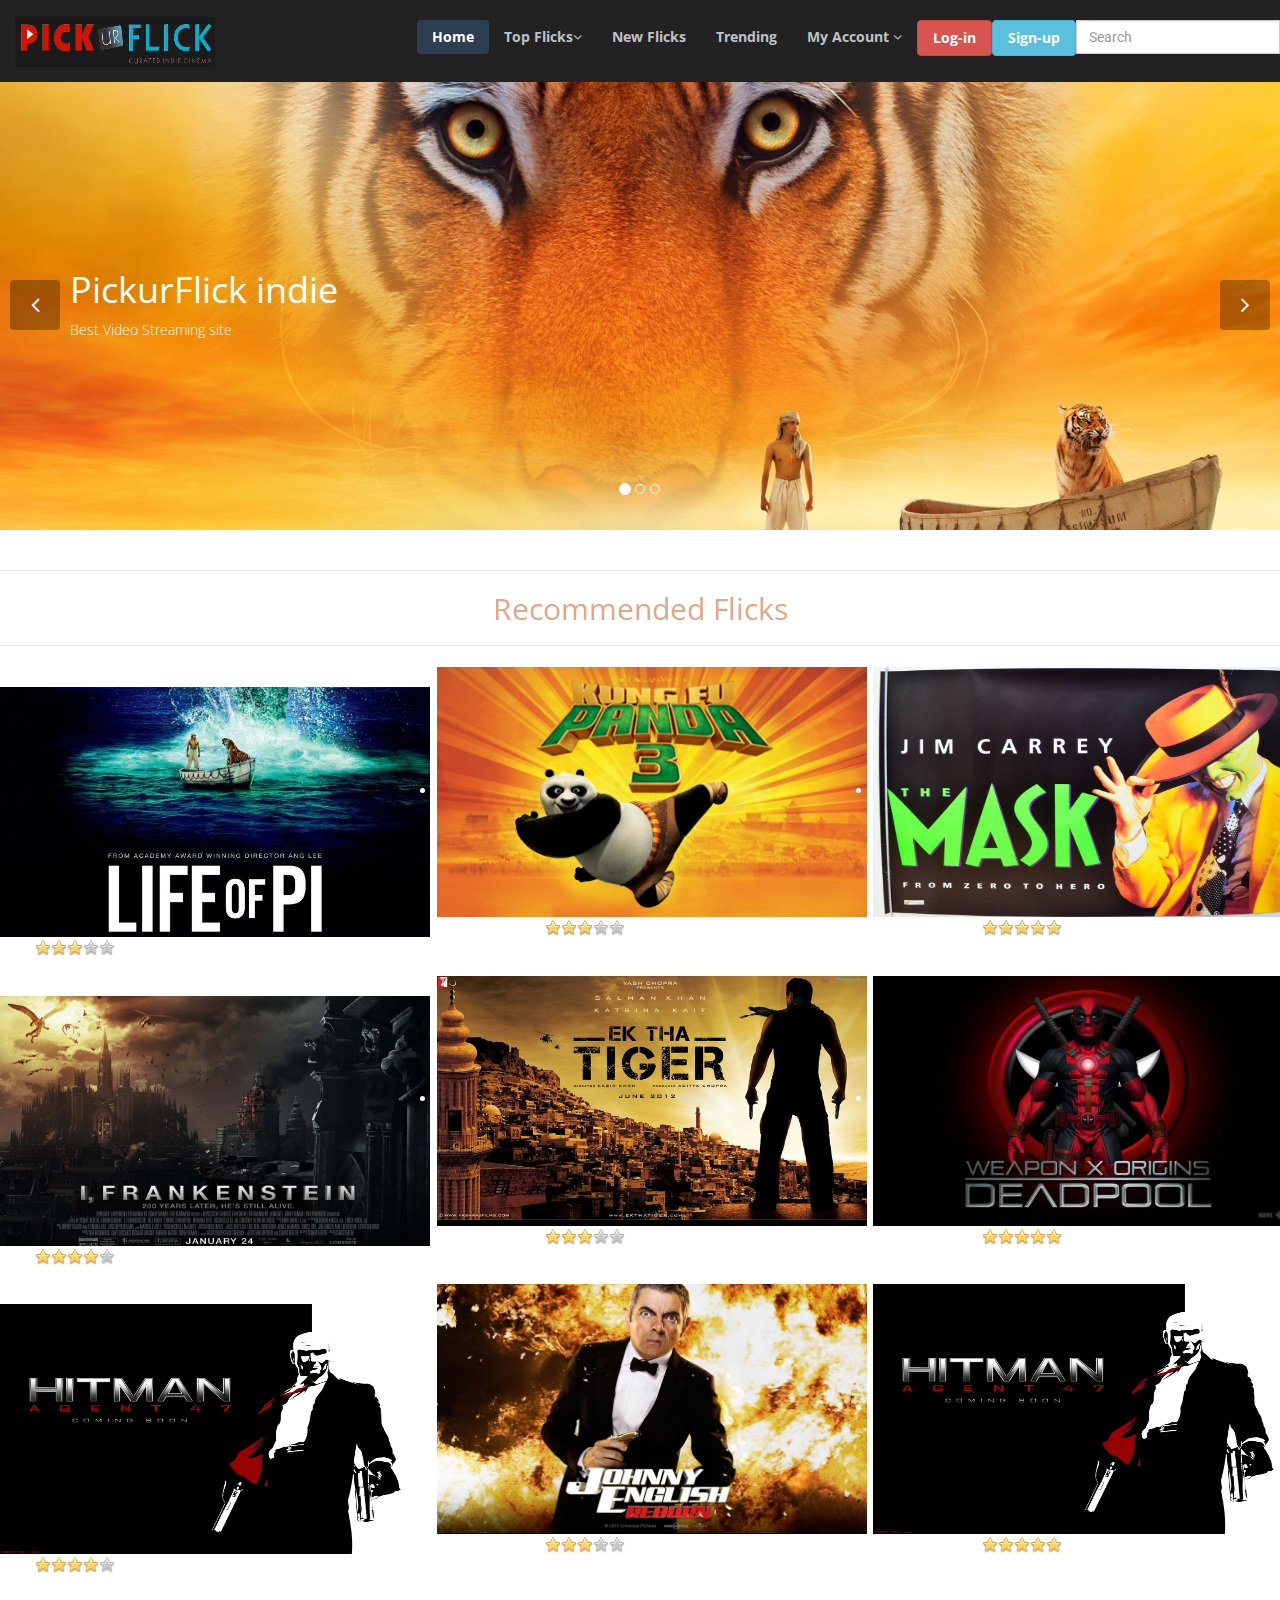
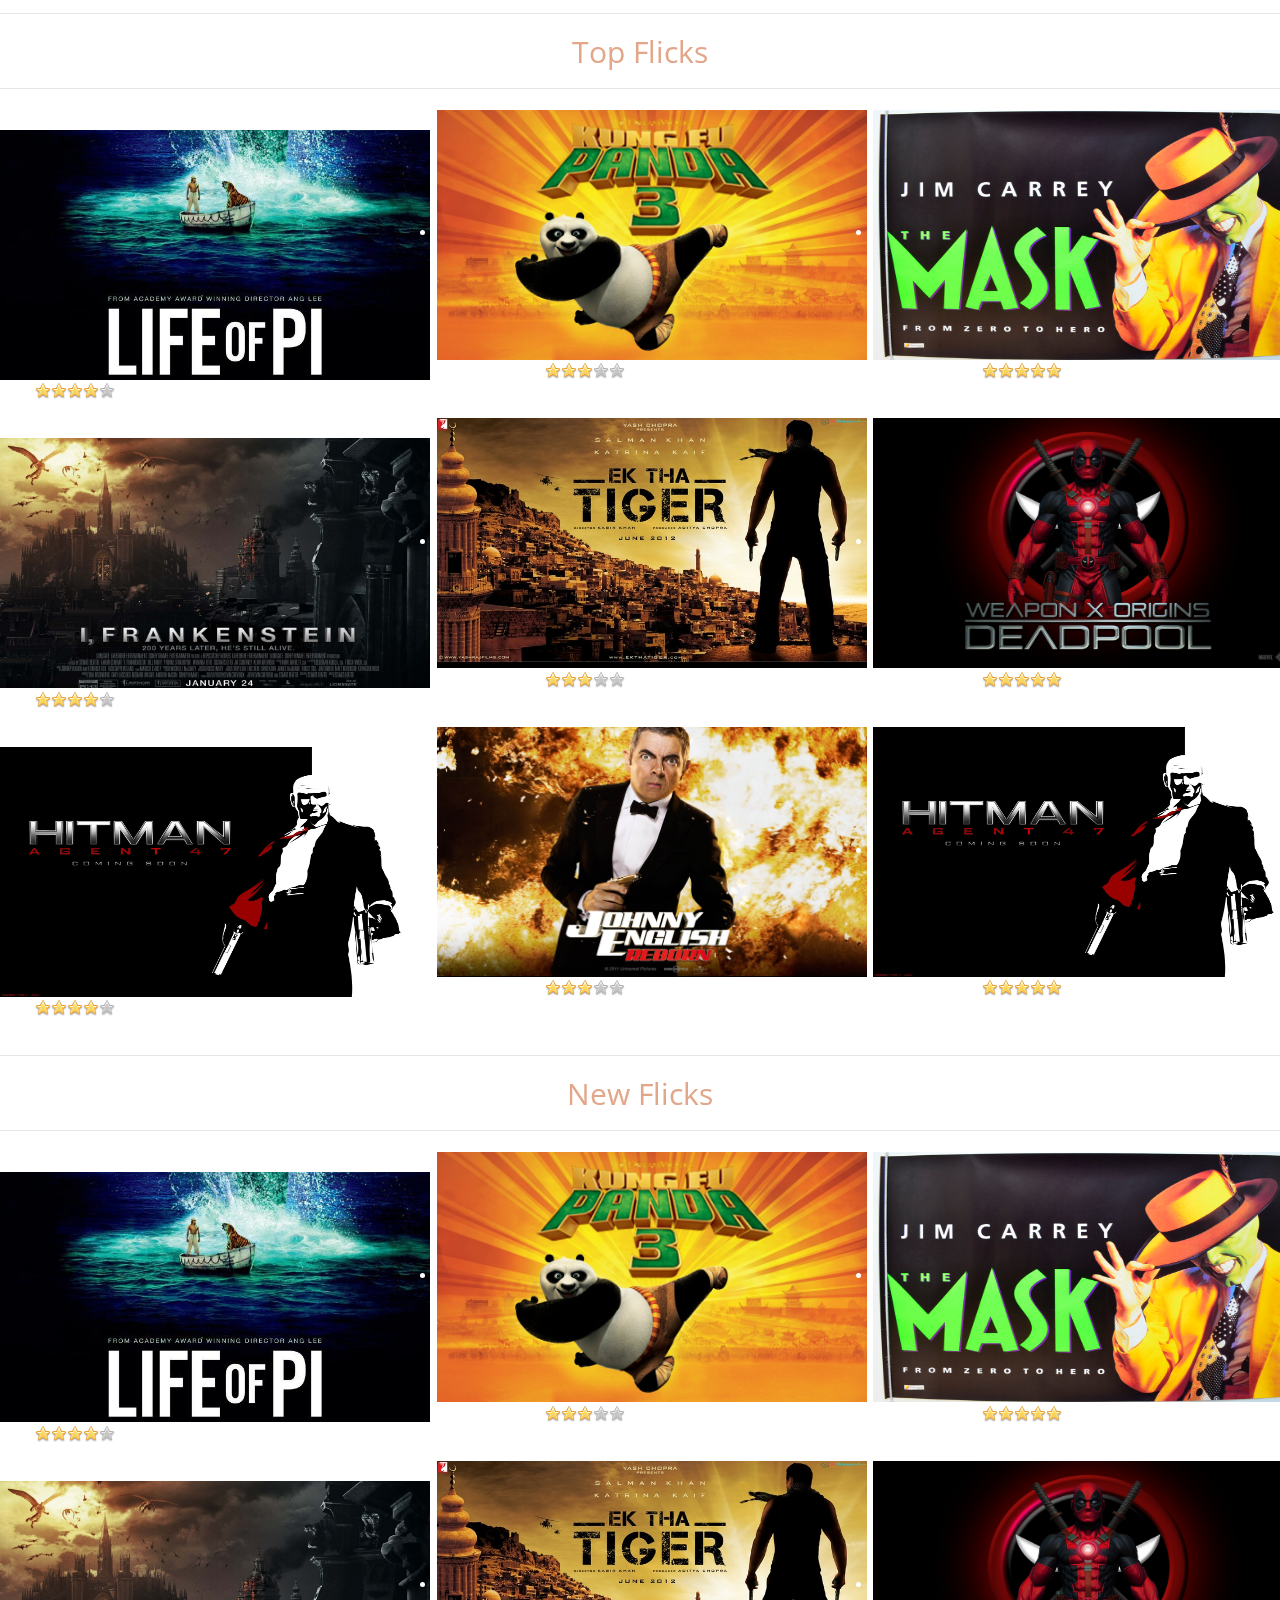
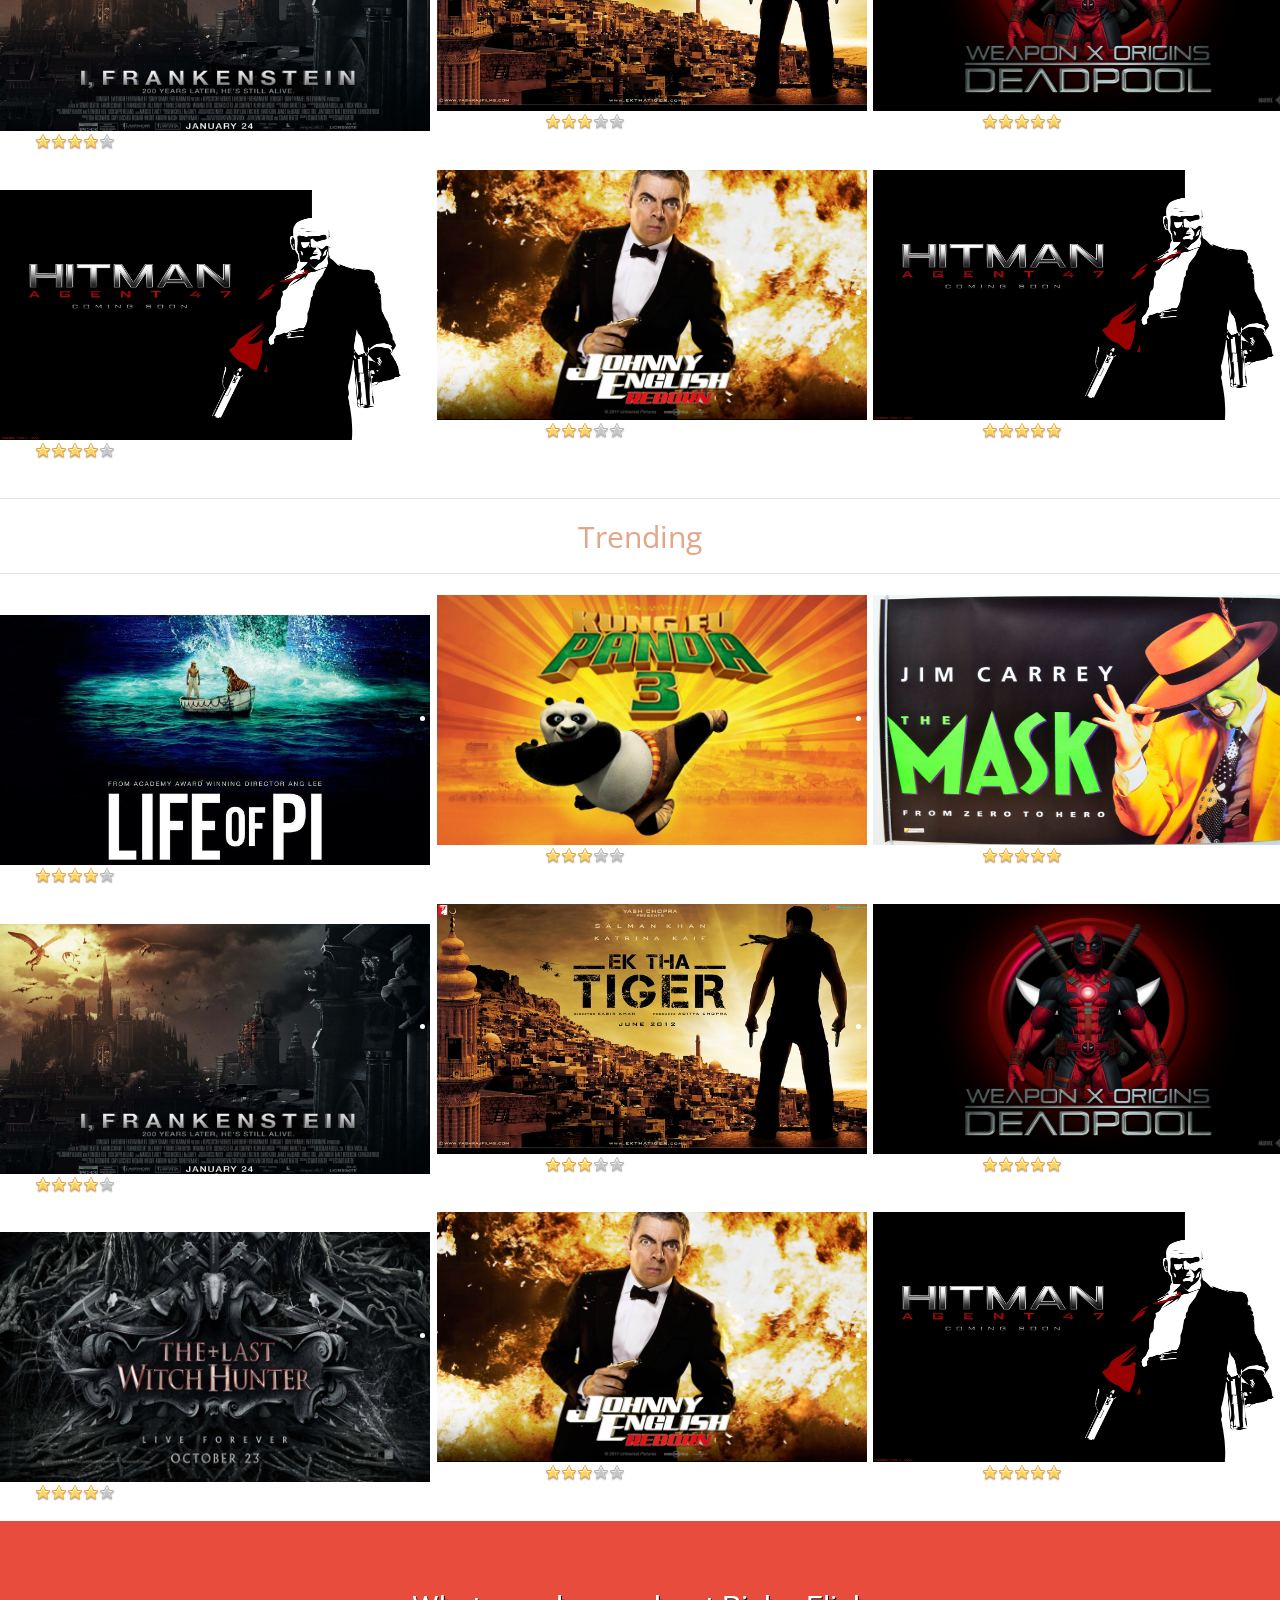
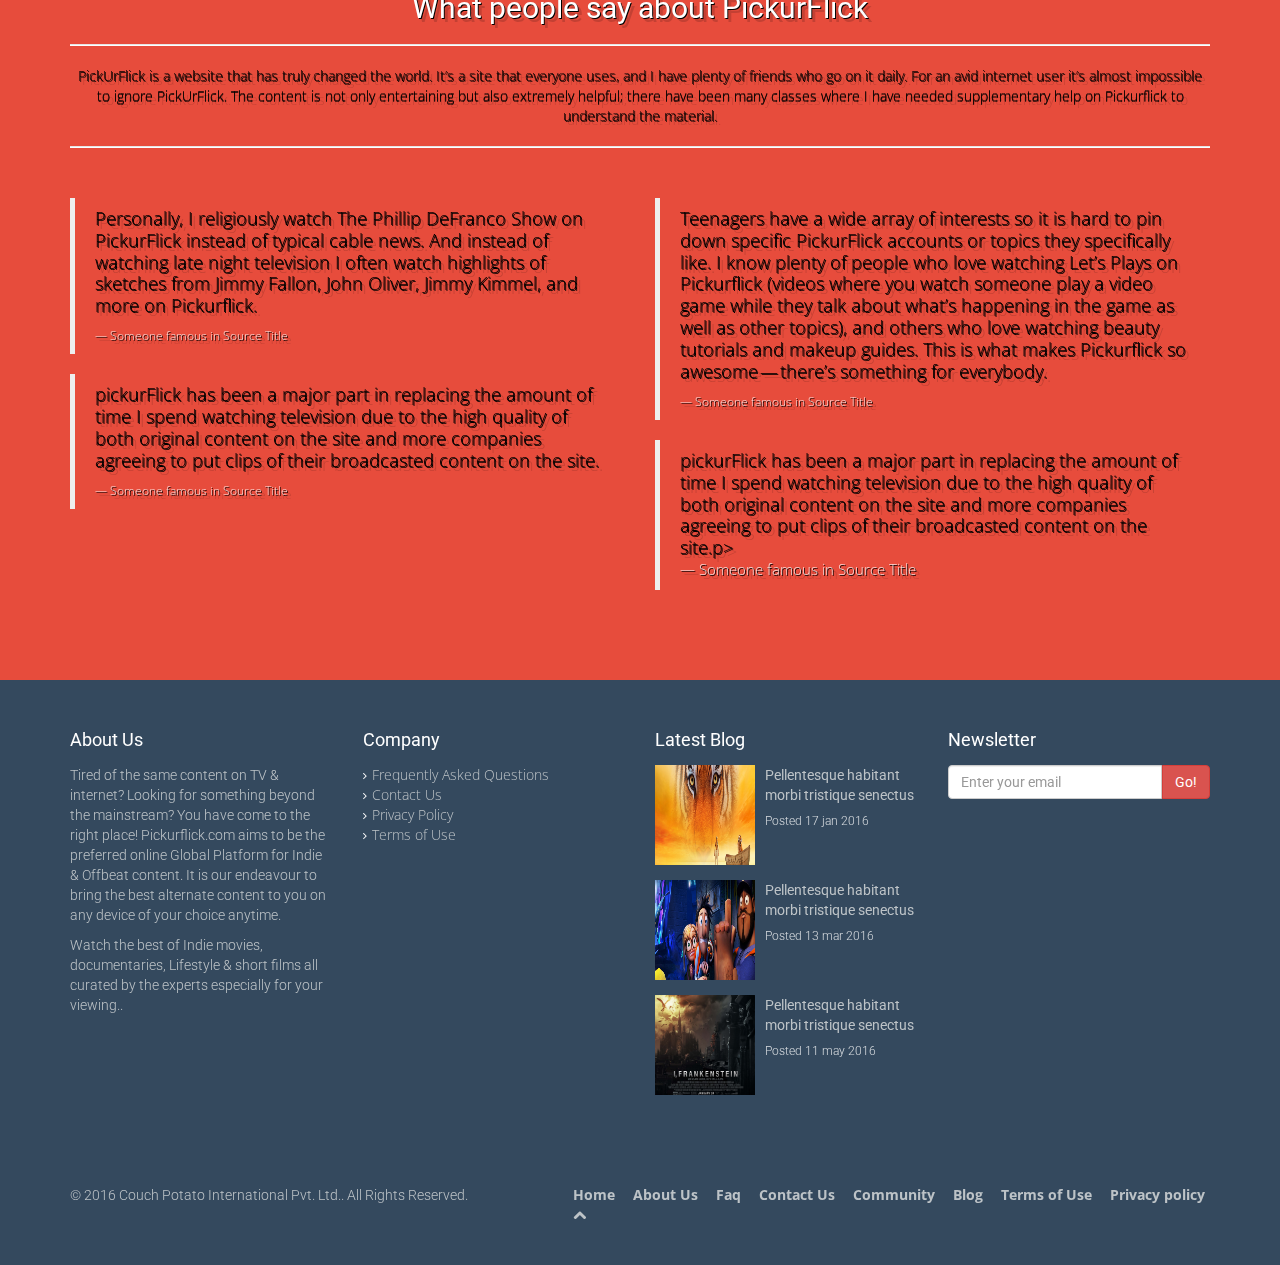
==== index.html @ b8d605b0 "Add files via upload" ====
<!DOCTYPE html>
<html lang="en">
<head>
    <meta charset="utf-8">
    <meta name="viewport" content="width=device-width, initial-scale=1.0">
    <meta name="description" content="PickurFlick">
    <meta name="author" content="Tanishk">
    <title>Tanishk:::My_Theme</title>
   
    <link href="css/bootstrap.min.css" rel="stylesheet">
    <link href="css/font-awesome.min.css" rel="stylesheet">
    <link href="css/prettyPhoto.css" rel="stylesheet">
    <link href="css/animate.css" rel="stylesheet">
    <link href="css/main.css" rel="stylesheet">

<link href='https://fonts.googleapis.com/css?family=Open+Sans:600' rel='stylesheet' type='text/css'>


 
 <!--[if lt IE 9]>
    <script src="js/html5shiv.js"></script>
    <script src="js/respond.min.js"></script>
    <![endif]-->       

	<!-- title bar icons-->
    <link rel="shortcut icon" href="images/ico/icon1.png">
    <link rel="apple-touch-icon-precomposed" sizes="144x144" href="images/ico/icon1.png">
    <link rel="apple-touch-icon-precomposed" sizes="114x114" href="images/ico/icon1.png">
    <link rel="apple-touch-icon-precomposed" sizes="72x72" href="images/ico/icon1.png">
    <link rel="apple-touch-icon-precomposed" href="images/ico/icon1.png">

	
<style>  
 html,body
{
    background-image: url(images/bgimage2.png); 
    height: 500px;

    width: 100%;
    background-repeat: no-repeat;

    background-position: center center;
    background-attachment: fixed;

    -webkit-background-size: cover;
    -moz-background-size: cover;

    -o-background-size: cover;
    background-size: cover;
}


ul.img-list {     //for flick type section
  list-style-type: none;
  margin: 0;
  padding: 0;
  text-align: center;
  }

  section.list1 {     //for flick type section
  list-style-type: none;
  margin: 0;
  padding: 0;
  text-align: center;
  }
  
 
ul.img-list li {
 display: inline-block;
  height: 150px;
  margin: 0 1em 1em 0;
  position: relative;
  width: 150px;
  float:left;
}




ul.img-list li:hover span.text-content {
  opacity: 1;
}

section.list1 li:hover span.text-content1 {
  opacity: 1;
}


span.text-content {
  background: rgba(0,0,0,0.5);
  color: white;
  cursor: pointer;
  display: table;
  height: 250px;
  left: 0;
  position: absolute;
  top: 0;
  width: 430px;
  opacity: 0;
  -webkit-transition: opacity 500ms;
  -moz-transition: opacity 500ms;
  -o-transition: opacity 500ms;
  transition: opacity 500ms;
}
span.text-content1 {
  background: rgba(0,0,0,0.5);
  color: white;
  cursor: pointer;
  display: table;
  right:0;
  bottom:0;
  left: 15px;
  top: 20px;
  position: absolute;
  height: 250px;
  width: 430px;
  opacity: 0;
  -webkit-transition: opacity 500ms;
  -moz-transition: opacity 500ms;
  -o-transition: opacity 500ms;
  transition: opacity 500ms;
}

.flickH {
   font-family: 'Open Sans', sans-serif;
   color:#e2a688;
   
}
.flickT {
   font-family: 'Open Sans', sans-serif;
   color:black;
   text-shadow: 0.5px 0.5px 0px black, 4px 4px 0px rgba(0,0,0,0.15);
   
}

li,.flickE{
   font-family: 'Open Sans', sans-serif;
   color:white;
   
}





/*.navbar{                // earlier ver spotlights in nav & footer

background-image: url(images/slider/focus1.png);
background-repeat: repeat-x;
border-color: none;
background-size: 100px;

filter: none;
}

#footer{
background-image: url(images/slider/focus2.jpg);
background-repeat: repeat-x;
border-color: none;
background-size: 170px;

filter: none;
}

*/


</style>
	
	</head><!--/head-->
	

	
	
<body>
    <header class="navbar navbar-inverse navbar-fixed-top"role="banner">
            <div class="navbar-header">
			 <a class="navbar-brand" href="index.html"><img src="images/logo.png" width="200px" height="50px"/></a>			
					<!-- for brand-->
               
                 
                <button type="button" class="navbar-toggle" data-toggle="collapse" data-target=".navbar-collapse">
                    <span class="sr-only">Toggle navigation</span>
                    <span class="icon-bar"></span>
                    <span class="icon-bar"></span>
                    <span class="icon-bar"></span>
                </button>
				
              </div>
           
              <div class="collapse navbar-collapse">
                 <ul class="nav navbar-nav navbar-right">
                    <li class="active"><a href="index.html"><b>Home</b></a></li>
               
     			   <li class="dropdown">
                        <a href="#" class="dropdown-toggle" data-toggle="dropdown"><b>Top Flicks</b><i class="icon-angle-down"></i></a>
                        <ul class="dropdown-menu">
                            <li><a href="#">By Region</a></li>
                            <li><a href="#">By Era</a></li>
                            
		<li class="dropdown">
            <a href="#" class="dropdown-toggle" data-toggle="dropdown">By Genres&nbsp <i class="icon-angle-right"></i></a>
               <ul class="dropdown-menu">
							
                              
               <li class="back"><a href="#">Back</a></li>
             <li>
                <a href="/movie-genres/action-adventure-films-1">Action/Adventure</a>
             </li>
        <li>
          <a href="/movie-genres/animation-films-10">Animated</a>
        </li>
        <li>
          <a href="/movie-genres/avant-garde-films-79">Avant-garde</a>
        </li>
        <li>
          <a href="/movie-genres/comedy-films-24">Comedy</a>
        </li>
        <li>
          <a href="/movie-genres/crime-films-39">Crime</a>
        </li>
        <li>
           <a href="/movie-genres/cult-films-46">Cult</a>
        </li>
        <li>
          <a href="/movie-genres/documentary-films-51">Documentary</a>
        </li>
        <li>
          <a href="/movie-genres/drama-films-67">Drama</a>
        </li>
        <li>
          <a href="/movie-genres/fantasy-films-81">Fantasy</a>
        </li>
        <li>
          <a href="/movie-genres/horror-films-135">Horror</a>
        </li>
        <li>
          <a href="/movie-genres/independent-films-147">Independent</a>
        </li>
        <li>
          <a href="/movie-genres/lgbt-149">LGBTQ</a>
        </li>
        <li>
          <a href="/movie-genres/short-films-148">Short</a>
        </li>
        <li>
          <a href="/movie-genres/silent-films-162">Silent</a>
        </li>
        <li>
          <a href="/movie-genres/silent-films-169">Suspense</a>
        </li>
      </ul></li>
                            <li><a href="#">By Format</a></li>
                         </ul>
                    </li>
     
                	 <li><a href="#"><b>New Flicks</b></a></li>
                     <li><a href="#"><b>Trending</b></a></li>
                    
					 <li class="dropdown">
                        <a href="#" class="dropdown-toggle" data-toggle="dropdown"><b>My Account</b> <i class="icon-angle-down"></i></a>
                        <ul class="dropdown-menu">
                            <li><a href="#">Watched</a></li>
                            <li><a href="#">Rented</a></li>
                            <li><a href="#">Purchased</a></li>
							<li class="divider"></li>
							<li><a href="#"><b>My Favourite</b></a></li>
                            <li><a href="#">Wishlist</a></li>
                            <li><a href="#">Preorder</a></li>
                        </ul>
                    </li>
					
					
				
		
	         	<li><a class="btn btn-default btn-danger" role="button" data-toggle="modal" data-target="#m1"><b style="color:white;">Log-in</b></a></li>
	            <li><a class="btn btn-default btn-info" role="button" data-toggle="modal" data-target="#m2"><b style="color:white;">Sign-up</b></a></li>
        
		        <div class="input-group">
                    <input type="text" class="form-control" placeholder="Search" name="srch-term" id="srch-term">
                
                  
				</div>
		</ul>  </div>
        </div>
         </header><!--/header-->
		 
		 
		
    
	
	
<!-- Carousel -->	
	
	
	<section id="main-slider" class="no-margin">
        <div class="carousel slide wet-asphalt hidden-xs">
    
         	<ol class="carousel-indicators">
                <li data-target="#main-slider" data-slide-to="0" class="active"></li>
                <li data-target="#main-slider" data-slide-to="1"></li>
                <li data-target="#main-slider" data-slide-to="2"></li>
            </ol>
         
     		 <div class="carousel-inner" role="listbox">
                <div class="item active" style="background-image: url(images/slider/bg1.jpg); width:533; height:450px;">   <!-- width:533; height:400px;-->
                    
					<div class="container">
                        <div class="row">
                            <div class="col-sm-12">
                                <div class="carousel-content centered">
                                    <h2 class="flickE animation animated-item-1">PickurFlick indie</h2>
                                    <p class="flickE animation animated-item-2">Best Video Streaming site</p>
                                </div>
                            </div>
                        </div>
                    </div>
                </div><!--/.item1-->
             

     			 <div class="item" style="background-image: url(images/slider/bg2.jpg); width:533; height:450px;">
                    <div class="container">
                        <div class="row">
                            <div class="col-sm-12">
                                <div class="carousel-content center centered">
                                    <h2 class="flickE boxed animation animated-item-1">Watch Anywhere,Anytime..</h2>
                                    <p class="flickE boxed animation animated-item-2">On any Device</p>
                                    <br>
                                    <a class="flickE btn btn-md animation animated-item-3" href="#">Learn More</a>
                                </div>
                            </div>
                        </div>
                    </div>
                </div><!--/.item2---->
				
				
                <div class="item" style="background-image: url(images/slider/bg3.jpg); width:533; height:450px;">
                    <div class="container">
                        <div class="row">
                            <div class="col-sm-6">
                                <div class="carousel-content centered">
                                    <h2 class="flickE animation animated-item-1">Latest Movies & Trends at PickurFlick</h2>
                                    <p class="flickE animation animated-item-2">Go Pick your Flick!!:D</p>
                                    <a class="flickE btn btn-md animation animated-item-3" href="#">Learn More</a>
                                </div>
                            </div>
							<!-- Vimeo video -->
                            <div class="col-sm-6 hidden-xs animation animated-item-4">
                                <div class="centered">
                                    <div class="embed-container">
                                        <iframe src="//player.vimeo.com/video/69421653?title=0&amp;byline=0&amp;portrait=0&amp;color=a22c2f" frameborder="0" webkitallowfullscreen mozallowfullscreen allowfullscreen></iframe>
                                    </div>
                                </div>
                            </div>
                        </div>
                    </div>
                </div><!--/.item3-->
            </div><!--/.carousel-inner-->
        </div><!--/.carousel-->
		
        <a class="prev hidden-xs" href="#main-slider" data-slide="prev">
            <i class="icon-angle-left"></i>
        </a>
        <a class="next hidden-xs" href="#main-slider" data-slide="next">
            <i class="icon-angle-right"></i>
        </a>
    </section><!--/#main-slider-->
	 
	
	<!-- //Carousel finish -->
	
	
<!-- Modals -->	
<div class="modal fade" id="m2">
   <div class="modal-dialog">  
	 <div class="modal-content">
         <div class="modal-header">
           <button type="button" class="close" data-dismiss="modal" aria-hidden="true">×</button>
         </div>
        
         <div class="modal-body">
	          <!-- Form for Signup -->
	
	         <div class="signin-form">

	         <form class="form-signin" method="post" id="register-form">
      
        <h2 class="form-signin-heading">Sign Up</h2><hr />
        
        <div id="error">
        <!-- error will be showen here ! -->
        </div>
        
        <div class="form-group">
        <input type="text" class="form-control" placeholder="First name" name="first_name" id="first_name" />
        </div>
		
		 <div class="form-group">
        <input type="text" class="form-control" placeholder="Last name" name="last_name" id="last_name" />
        </div>
        
        <div class="form-group">
        <input type="email" class="form-control" placeholder="Email address" name="user_email" id="user_email" />
        <span id="check-e"></span>
        </div>
		
		 <div class="form-group">
        <input type="number" class="form-control" placeholder="Phone number" name="phone" id="phone" />
        </div>
        
        <div class="form-group">
        <input type="password" class="form-control" placeholder="Password" name="password" id="password" />
        </div>
        
        <div class="form-group">
        <input type="password" class="form-control" placeholder="Retype Password" name="cpassword" id="cpassword" />
        </div>
        <hr />
        
        <div class="form-group">
            <button type="submit" class="btn btn-default" name="btn-save" id="btn-submit">
             <span class="glyphicon glyphicon-log-in"></span> &nbsp; Submit
            </button> 
        </div>  
      
 </form>
 
 </div></div></div></div></div>
 
 
 <!-- Modal for Login -->

<div class="modal fade" id="m1">
	<div class="modal-dialog">
      <div class="modal-content">
        <div class="modal-header">
          <button type="button" class="close" data-dismiss="modal" aria-hidden="true">×</button>
          <h4 class="modal-title">Log-in</h4>
        </div>
        <div class="modal-body">
		
          <!-- Form Login -->
		  
		  <div class="signin-form">
          
     
       <form class="form-signin" method="post" id="login-form">
      
        <h2 class="form-signin-heading">Log In</h2><hr />
        
        <div id="error">
        <!-- error will be shown here ! -->
        </div>
        
        <div class="form-group">
        <input type="email" class="form-control" placeholder="Email address" name="user_email" id="user_email" />
        <span id="check-e"></span>
        </div>
        
        <div class="form-group">
        <input type="password" class="form-control" placeholder="Password" name="password" id="password" />
        </div>
       
     	<hr />
        
        <div class="form-group">

            <button type="submit" class="btn btn-default" name="btn-login" id="btn-login">
    		<span class="glyphicon glyphicon-log-in"></span> &nbsp; Log In
			</button> 
			 <p class="text-right"><a href="#">Forgot password?</a></p>
        </div>  
      
	    
      </form>

    </div>
    
</div></div></div></div>

<br/><hr/>


<!-- Recommended Movies section -->

			<h2 class="flickH"><center>Recommended Flicks</center></h2><hr/>
					
			
			<div class="row">
				<div class="col-md-3 col-xs-12">
				  <ul class="img-list">
					
					      <br/>
						  <li style="padding-bottom: 7cm;">
				             <!-- Item 1 -->
				    	      <a href="synopsis.html">
					             <img src="images/slider/bg11.jpg" alt="Life-of-pie" width="430px" height="250px"  />
				                  <span class="text-content"><span><b>synopsis</b><br/><br/><b>Pi Patel finds a way to survive in a lifeboat that is adrift in the middle of nowhere. His fight against the odds is heightened by the company of a hyena and a male Bengal tiger.
<br/>Release date: November 23, 2012 (India)
<br/>Director: Ang Lee
<br/>Featured song: Pi's Lullaby
<br/>Adapted from: Life of Pi</b></span></span>
							  </a>
							  
							   <div class="new-retting col-xs-12">    <!--Rating::: 4 stars & 1 default -->				
							   
							   <div class="star"><img src="images/slider/stars_rating.png"/><img src="images/slider/stars_rating.png"/><img src="images/slider/stars_rating.png"/><img src="images/slider/stars_default.png"/><img src="images/slider/stars_default.png"/></div>
														
							  
							  
					         </div>
					
					         
					     </li>
				 </div>
				 				
					
			<div class="col-md-3 col-xs-12 col-sm-offset-1 col-xs-offset-0"><section class="list1">
				              
							  <!-- Item 2 -->
                          <li>
						  
							 <a href="synopsis.html">
					             <img src="images/slider/bg12.jpg" alt="Detectives in action" width="430px" height="250px" />
		                               <span class="text-content1"><span><b>synopsis</b><br/><br/><b>Pi Patel finds a way to survive in a lifeboat that is adrift in the middle of nowhere. His fight against the odds is heightened by the company of a hyena and a male Bengal tiger.
<br/>Release date: November 23, 2012 (India)
<br/>Director: Ang Lee
<br/>Featured song: Pi's Lullaby
<br/>Adapted from: Life of Pi</b></span></span>			          
							  </a>
					
					         <div class="new-retting col-xs-12">    <!--Rating::: 4 stars & 1 default -->				
							   
							   <div class="star"><img src="images/slider/stars_rating.png"/><img src="images/slider/stars_rating.png"/><img src="images/slider/stars_rating.png"/><img src="images/slider/stars_default.png"/><img src="images/slider/stars_default.png"/></div>
														
							  
							  
					         </div></li></section>
		  </div>
					
					
					<div class="col-md-3 col-xs-12 col-sm-offset-1 col-xs-offset-0"><section class="list1">
				               <!-- Item 3 -->
				    	      <li>
							  <a href="synopsis.html">
					             <img src="images/slider/bg4.jpg" alt="" width="430px" height="250px" />
								      <span class="text-content1"><span><b>synopsis</b><br/><br/><b>Pi Patel finds a way to survive in a lifeboat that is adrift in the middle of nowhere. His fight against the odds is heightened by the company of a hyena and a male Bengal tiger.
<br/>Release date: November 23, 2012 (India)
<br/>Director: Ang Lee
<br/>Featured song: Pi's Lullaby
<br/>Adapted from: Life of Pi</b></span></span>
								</a>
					
					         <div class="new-retting col-xs-12">    <!--Rating::: 4 stars & 1 default -->				
							   
							   <div class="star"><img src="images/slider/stars_rating.png"/><img src="images/slider/stars_rating.png"/><img src="images/slider/stars_rating.png"/><img src="images/slider/stars_rating.png"/><img src="images/slider/stars_rating.png"/></div>
														
							  
							  
					         </div></li></section>
					     
					
					</ul></div>
			</div>
					
					
					
			<div class="row">
				
				<div class="col-md-3 col-xs-12">
			
         			<ul class="img-list"><br/>
				             <!-- Item 1 -->
				    	      <li style="padding-bottom: 7cm;">
							  <a href="synopsis.html">
					             <img src="images/slider/bg5.jpg" alt="Life-of-pie" width="430px" height="250px"  />
				                  <span class="text-content"><span><b>synopsis</b><br/><br/><b>Pi Patel finds a way to survive in a lifeboat that is adrift in the middle of nowhere. His fight against the odds is heightened by the company of a hyena and a male Bengal tiger.
<br/>Release date: November 23, 2012 (India)
<br/>Director: Ang Lee
<br/>Featured song: Pi's Lullaby
<br/>Adapted from: Life of Pi</b></span></span>
							  </a>
							  
					
					         <div class="new-retting col-xs-12">    <!--Rating::: 4 stars & 1 default -->				
							   
							   <div class="star"><img src="images/slider/stars_rating.png"/><img src="images/slider/stars_rating.png"/><img src="images/slider/stars_rating.png"/><img src="images/slider/stars_rating.png"/><img src="images/slider/stars_default.png"/>
							   
							   </div>
							    
														
							  
							  
					         </div>
					     </li>
						 </div>
						 
					
					
					<div class="col-md-3 col-xs-12 col-sm-offset-1 col-xs-offset-0"><section class="list1">
				              
							  <!-- Item 2 -->
                          <li>				    	     
							 <a href="synopsis.html">
					             <img src="images/slider/bg6.jpg" alt="Detectives in action" width="430px" height="250px" /><span class="text-content1"><span><b>synopsis</b><br/><br/><b>Pi Patel finds a way to survive in a lifeboat that is adrift in the middle of nowhere. His fight against the odds is heightened by the company of a hyena and a male Bengal tiger.
<br/>Release date: November 23, 2012 (India)
<br/>Director: Ang Lee
<br/>Featured song: Pi's Lullaby
<br/>Adapted from: Life of Pi</b></span></span>			          
							  </a>
					
					         <div class="new-retting col-xs-12">    <!--Rating::: 4 stars & 1 default -->				
							   
							   <div class="star"><img src="images/slider/stars_rating.png"/><img src="images/slider/stars_rating.png"/><img src="images/slider/stars_rating.png"/><img src="images/slider/stars_default.png"/><img src="images/slider/stars_default.png"/></div>
														
							  
							  
					         </div></li></section>
					 </div>
					
					
					<div class="col-md-3 col-xs-12 col-sm-offset-1 col-xs-offset-0"><section class="list1">
				               <!-- Item 3 -->
				    	      <li>
							  <a href="synopsis.html">
					             <img src="images/slider/bg7.jpg" alt="" width="430px" height="250px" /><span class="text-content1"><span><b>synopsis</b><br/><br/><b>Pi Patel finds a way to survive in a lifeboat that is adrift in the middle of nowhere. His fight against the odds is heightened by the company of a hyena and a male Bengal tiger.
<br/>Release date: November 23, 2012 (India)
<br/>Director: Ang Lee
<br/>Featured song: Pi's Lullaby
<br/>Adapted from: Life of Pi</b></span></span>
								</a>
					
					         <div class="new-retting col-xs-12">    <!--Rating::: 4 stars & 1 default -->				
							   
							   <div class="star"><img src="images/slider/stars_rating.png"/><img src="images/slider/stars_rating.png"/><img src="images/slider/stars_rating.png"/><img src="images/slider/stars_rating.png"/><img src="images/slider/stars_rating.png"/></div>
														
							  
							  
					         </div></li></section>
					    
					
					</ul></div></div>
					
					
				<div class="row"><div class="col-md-3 col-xs-12">
				  <ul class="img-list"><br/>
				             <!-- Item 1 -->
<li style="padding-bottom: 7cm;">				    	     
							 <a href="synopsis.html">
					             <img src="images/slider/bg10.jpg" alt="" width="430px" height="250px" /><span class="text-content"><img src="images/slider/bg8.jpg" alt="Life-of-pie" width="430px" height="250px"  /><span class="text-content"><span><b>synopsis</b><br/><br/><b>Pi Patel finds a way to survive in a lifeboat that is adrift in the middle of nowhere. His fight against the odds is heightened by the company of a hyena and a male Bengal tiger.
<br/>Release date: November 23, 2012 (India)
<br/>Director: Ang Lee
<br/>Featured song: Pi's Lullaby
<br/>Adapted from: Life of Pi</b></span></span>
							  </a>
							  
					
					         <div class="new-retting col-xs-12">    <!--Rating::: 4 stars & 1 default -->				
							   
							   <div class="star"><img src="images/slider/stars_rating.png"/><img src="images/slider/stars_rating.png"/><img src="images/slider/stars_rating.png"/><img src="images/slider/stars_rating.png"/><img src="images/slider/stars_default.png"/>
							   
							   </div>
							    
														
							  
							  
					         </div>
					     </li>
						 </div>
						 
					
					
					<div class="col-md-3 col-xs-12 col-sm-offset-1 col-xs-offset-0"><section class="list1">
				              
							  <!-- Item 2 -->
                          <li>				    	     
							 <a href="synopsis.html">
					             <img src="images/slider/bg9.jpg" alt="Detectives in action" width="430px" height="250px" /><span class="text-content1"><span><b>synopsis</b><br/><br/><b>Pi Patel finds a way to survive in a lifeboat that is adrift in the middle of nowhere. His fight against the odds is heightened by the company of a hyena and a male Bengal tiger.
<br/>Release date: November 23, 2012 (India)
<br/>Director: Ang Lee
<br/>Featured song: Pi's Lullaby
<br/>Adapted from: Life of Pi</b></span></span>			          
							  </a>
					
					         <div class="new-retting col-xs-12">    <!--Rating::: 4 stars & 1 default -->				
							   
							   <div class="star"><img src="images/slider/stars_rating.png"/><img src="images/slider/stars_rating.png"/><img src="images/slider/stars_rating.png"/><img src="images/slider/stars_default.png"/><img src="images/slider/stars_default.png"/></div>
														
							  
							  
					         </div></li></section>
					 </div>
					
					
					<div class="col-md-3 col-xs-12 col-sm-offset-1 col-xs-offset-0"><section class="list1">
				               <!-- Item 3 -->
				    	      <li>
							  <a href="synopsis.html">
					             <img src="images/slider/bg10.jpg" alt="" width="430px" height="250px" />
								      <span class="text-content1"><span><b>synopsis</b><br/><br/><b>Pi Patel finds a way to survive in a lifeboat that is adrift in the middle of nowhere. His fight against the odds is heightened by the company of a hyena and a male Bengal tiger.
<br/>Release date: November 23, 2012 (India)
<br/>Director: Ang Lee
<br/>Featured song: Pi's Lullaby
<br/>Adapted from: Life of Pi</b></span></span>
								</a>
					
					         <div class="new-retting col-xs-12">    <!--Rating::: 4 stars & 1 default -->				
							   
							   <div class="star"><img src="images/slider/stars_rating.png"/><img src="images/slider/stars_rating.png"/><img src="images/slider/stars_rating.png"/><img src="images/slider/stars_rating.png"/><img src="images/slider/stars_rating.png"/></div>
														
							  
							  
					         </div></li></section>

					</ul></div></div><hr/>
					
	<!--  top flicks -->
	
	<h2 class="flickH"><center>Top Flicks</center></h2><hr/>
					
				
			<div class="row"><div class="col-md-3 col-xs-12">
				  <ul class="img-list"><br/>
				             <!-- Item 1 -->
<li style="padding-bottom: 7cm;">				    	  
						  <a href="synopsis.html">
					             <img src="images/slider/bg11.jpg" alt="Life-of-pie" width="430px" height="250px"  />
				                  <span class="text-content"><span><b>synopsis</b><br/><br/><b>Pi Patel finds a way to survive in a lifeboat that is adrift in the middle of nowhere. His fight against the odds is heightened by the company of a hyena and a male Bengal tiger.
<br/>Release date: November 23, 2012 (India)
<br/>Director: Ang Lee
<br/>Featured song: Pi's Lullaby
<br/>Adapted from: Life of Pi</b></span></span>
							  </a>
							  
					
					         <div class="new-retting col-xs-12">    <!--Rating::: 4 stars & 1 default -->				
							   
							   <div class="star"><img src="images/slider/stars_rating.png"/><img src="images/slider/stars_rating.png"/><img src="images/slider/stars_rating.png"/><img src="images/slider/stars_rating.png"/><img src="images/slider/stars_default.png"/>
							   
							   </div>
							    
														
							  
							  
					         </div>
					     </li>
						 </div>
						 
					
					
					<div class="col-md-3 col-xs-12 col-sm-offset-1 col-xs-offset-0"><section class="list1">
				              
							  <!-- Item 2 -->
                          <li>				    	     
							 <a href="synopsis.html">
					             <img src="images/slider/bg12.jpg" alt="Detectives in action" width="430px" height="250px" /><span class="text-content1"><span><b>synopsis</b><br/><br/><b>Pi Patel finds a way to survive in a lifeboat that is adrift in the middle of nowhere. His fight against the odds is heightened by the company of a hyena and a male Bengal tiger.
<br/>Release date: November 23, 2012 (India)
<br/>Director: Ang Lee
<br/>Featured song: Pi's Lullaby
<br/>Adapted from: Life of Pi</b></span></span>			          
							  </a>
					
					         <div class="new-retting col-xs-12">    <!--Rating::: 4 stars & 1 default -->				
							   
							   <div class="star"><img src="images/slider/stars_rating.png"/><img src="images/slider/stars_rating.png"/><img src="images/slider/stars_rating.png"/><img src="images/slider/stars_default.png"/><img src="images/slider/stars_default.png"/></div>
														
							  
							  
					         </div></li></section>
					 </div>
					
					
					<div class="col-md-3 col-xs-12 col-sm-offset-1 col-xs-offset-0"><section class="list1">
				               <!-- Item 3 -->
				    	      <li>
							  <a href="synopsis.html">
					             <img src="images/slider/bg4.jpg" alt="" width="430px" height="250px" /><span class="text-content1"><span><b>synopsis</b><br/><br/><b>Pi Patel finds a way to survive in a lifeboat that is adrift in the middle of nowhere. His fight against the odds is heightened by the company of a hyena and a male Bengal tiger.
<br/>Release date: November 23, 2012 (India)
<br/>Director: Ang Lee
<br/>Featured song: Pi's Lullaby
<br/>Adapted from: Life of Pi</b></span></span>
								</a>
					
					         <div class="new-retting col-xs-12">    <!--Rating::: 4 stars & 1 default -->				
							   
							   <div class="star"><img src="images/slider/stars_rating.png"/><img src="images/slider/stars_rating.png"/><img src="images/slider/stars_rating.png"/><img src="images/slider/stars_rating.png"/><img src="images/slider/stars_rating.png"/></div>
														
							  
							  
					         </div></li></section>
					   
					</ul></div></div>
					
					
			<div class="row"><div class="col-md-3 col-xs-12">
				  <ul class="img-list"><br/>
<li style="padding-bottom: 7cm;">				 
				 <!-- Item 1 -->
				    	      <a href="synopsis.html">
					             <img src="images/slider/bg5.jpg" alt="Life-of-pie" width="430px" height="250px"  />
				                  <span class="text-content"><span><b>synopsis</b><br/><br/><b>Pi Patel finds a way to survive in a lifeboat that is adrift in the middle of nowhere. His fight against the odds is heightened by the company of a hyena and a male Bengal tiger.
<br/>Release date: November 23, 2012 (India)
<br/>Director: Ang Lee
<br/>Featured song: Pi's Lullaby
<br/>Adapted from: Life of Pi</b></span></span>
							  </a>
							  
					
					         <div class="new-retting col-xs-12">    <!--Rating::: 4 stars & 1 default -->				
							   
							   <div class="star"><img src="images/slider/stars_rating.png"/><img src="images/slider/stars_rating.png"/><img src="images/slider/stars_rating.png"/><img src="images/slider/stars_rating.png"/><img src="images/slider/stars_default.png"/>
							   
							   </div>
							    
														
							  
							  
					         </div>
					     </li>
						 </div>
						 
					
					
					<div class="col-md-3 col-xs-12 col-sm-offset-1 col-xs-offset-0"><section class="list1">
				              
							  <!-- Item 2 -->
                          <li>				    	     
							 <a href="synopsis.html">
					             <img src="images/slider/bg6.jpg" alt="Detectives in action" width="430px" height="250px" /><span class="text-content1"><span><b>synopsis</b><br/><br/><b>Pi Patel finds a way to survive in a lifeboat that is adrift in the middle of nowhere. His fight against the odds is heightened by the company of a hyena and a male Bengal tiger.
<br/>Release date: November 23, 2012 (India)
<br/>Director: Ang Lee
<br/>Featured song: Pi's Lullaby
<br/>Adapted from: Life of Pi</b></span></span>			          
							  </a>
					
					         <div class="new-retting col-xs-12">    <!--Rating::: 4 stars & 1 default -->				
							   
							   <div class="star"><img src="images/slider/stars_rating.png"/><img src="images/slider/stars_rating.png"/><img src="images/slider/stars_rating.png"/><img src="images/slider/stars_default.png"/><img src="images/slider/stars_default.png"/></div>
														
							  
							  
					         </div></li></section>
					 </div>
					
					
					<div class="col-md-3 col-xs-12 col-sm-offset-1 col-xs-offset-0"><section class="list1">
				               <!-- Item 3 -->
				    	      <li>
							  <a href="synopsis.html">
					             <img src="images/slider/bg7.jpg" alt="" width="430px" height="250px" /><span class="text-content1"><span><b>synopsis</b><br/><br/><b>Pi Patel finds a way to survive in a lifeboat that is adrift in the middle of nowhere. His fight against the odds is heightened by the company of a hyena and a male Bengal tiger.
<br/>Release date: November 23, 2012 (India)
<br/>Director: Ang Lee
<br/>Featured song: Pi's Lullaby
<br/>Adapted from: Life of Pi</b></span></span>
								</a>
					
					         <div class="new-retting col-xs-12">    <!--Rating::: 4 stars & 1 default -->				
							   
							   <div class="star"><img src="images/slider/stars_rating.png"/><img src="images/slider/stars_rating.png"/><img src="images/slider/stars_rating.png"/><img src="images/slider/stars_rating.png"/><img src="images/slider/stars_rating.png"/></div>
														
							  
							  
					         </div></li></section>
					  
					</ul></div></div>
					
					
					<div class="row"><div class="col-md-3 col-xs-12">
				  <ul class="img-list"><br/>
<li style="padding-bottom: 7cm;">				 
				 <!-- Item 1 -->
				    	      <a href="synopsis.html">
					             <img src="images/slider/bg10.jpg" alt="" width="430px" height="250px" /><span class="text-content"><span><b>synopsis</b><br/><br/><b>Pi Patel finds a way to survive in a lifeboat that is adrift in the middle of nowhere. His fight against the odds is heightened by the company of a hyena and a male Bengal tiger.
<br/>Release date: November 23, 2012 (India)
<br/>Director: Ang Lee
<br/>Featured song: Pi's Lullaby
<br/>Adapted from: Life of Pi</b></span></span>
							  </a>
							  
					
					         <div class="new-retting col-xs-12">    <!--Rating::: 4 stars & 1 default -->				
							   
							   <div class="star"><img src="images/slider/stars_rating.png"/><img src="images/slider/stars_rating.png"/><img src="images/slider/stars_rating.png"/><img src="images/slider/stars_rating.png"/><img src="images/slider/stars_default.png"/>
							   
							   </div>
							    
														
							  
							  
					         </div>
					     </li>
						 </div>
						 
					
					
					<div class="col-md-3 col-xs-12 col-sm-offset-1 col-xs-offset-0"><section class="list1">
				              
							  <!-- Item 2 -->
                          <li>				    	     
							 <a href="synopsis.html">
					             <img src="images/slider/bg9.jpg" alt="Detectives in action" width="430px" height="250px" /><span class="text-content1"><span><b>synopsis</b><br/><br/><b>Pi Patel finds a way to survive in a lifeboat that is adrift in the middle of nowhere. His fight against the odds is heightened by the company of a hyena and a male Bengal tiger.
<br/>Release date: November 23, 2012 (India)
<br/>Director: Ang Lee
<br/>Featured song: Pi's Lullaby
<br/>Adapted from: Life of Pi</b></span></span>			          
							  </a>
					
					         <div class="new-retting col-xs-12">    <!--Rating::: 4 stars & 1 default -->				
							   
							   <div class="star"><img src="images/slider/stars_rating.png"/><img src="images/slider/stars_rating.png"/><img src="images/slider/stars_rating.png"/><img src="images/slider/stars_default.png"/><img src="images/slider/stars_default.png"/></div>
														
							  
							  
					         </div></li></section>
					 </div>
					
					
					<div class="col-md-3 col-xs-12 col-sm-offset-1 col-xs-offset-0"><section class="list1">
				               <!-- Item 3 -->
				    	      <li>
							  <a href="synopsis.html">
					             <img src="images/slider/bg10.jpg" alt="" width="430px" height="250px" /><span class="text-content1"><span><b>synopsis</b><br/><br/><b>Pi Patel finds a way to survive in a lifeboat that is adrift in the middle of nowhere. His fight against the odds is heightened by the company of a hyena and a male Bengal tiger.
<br/>Release date: November 23, 2012 (India)
<br/>Director: Ang Lee
<br/>Featured song: Pi's Lullaby
<br/>Adapted from: Life of Pi</b></span></span>
								</a>
					
					         <div class="new-retting col-xs-12">    <!--Rating::: 4 stars & 1 default -->				
							   
							   <div class="star"><img src="images/slider/stars_rating.png"/><img src="images/slider/stars_rating.png"/><img src="images/slider/stars_rating.png"/><img src="images/slider/stars_rating.png"/><img src="images/slider/stars_rating.png"/></div>
														
							  
							  
					         </div></li></section>
					   
					</ul></div></div>
					
					
					
					<hr/>
									
	<!--  new flicks -->
	
	<h2 class="flickH"><center>New Flicks</center></h2><hr/>
					
				
			<div class="row"><div class="col-md-3 col-xs-12">
				  <ul class="img-list"><br/>
<li style="padding-bottom: 7cm;">				      
					  <!-- Item 1 -->
				    	      <a href="synopsis.html">
					             <img src="images/slider/bg11.jpg" alt="Life-of-pie" width="430px" height="250px"  />
				                  <span class="text-content"><span><b>synopsis</b><br/><br/><b>Pi Patel finds a way to survive in a lifeboat that is adrift in the middle of nowhere. His fight against the odds is heightened by the company of a hyena and a male Bengal tiger.
<br/>Release date: November 23, 2012 (India)
<br/>Director: Ang Lee
<br/>Featured song: Pi's Lullaby
<br/>Adapted from: Life of Pi</b></span></span>
							  </a>
							  
					
					         <div class="new-retting col-xs-12">    <!--Rating::: 4 stars & 1 default -->				
							   
							   <div class="star"><img src="images/slider/stars_rating.png"/><img src="images/slider/stars_rating.png"/><img src="images/slider/stars_rating.png"/><img src="images/slider/stars_rating.png"/><img src="images/slider/stars_default.png"/>
							   
							   </div>
							    
														
							  
							  
					         </div>
					     </li>
						 </div>
						 
					
					
					<div class="col-md-3 col-xs-12 col-sm-offset-1 col-xs-offset-0"><section class="list1">
				              
							  <!-- Item 2 -->
                          <li>				    	     
							 <a href="synopsis.html">
					             <img src="images/slider/bg12.jpg" alt="Detectives in action" width="430px" height="250px" /><span class="text-content1"><span><b>synopsis</b><br/><br/><b>Pi Patel finds a way to survive in a lifeboat that is adrift in the middle of nowhere. His fight against the odds is heightened by the company of a hyena and a male Bengal tiger.
<br/>Release date: November 23, 2012 (India)
<br/>Director: Ang Lee
<br/>Featured song: Pi's Lullaby
<br/>Adapted from: Life of Pi</b></span></span>			          
							  </a>
					
					         <div class="new-retting col-xs-12">    <!--Rating::: 4 stars & 1 default -->				
							   
							   <div class="star"><img src="images/slider/stars_rating.png"/><img src="images/slider/stars_rating.png"/><img src="images/slider/stars_rating.png"/><img src="images/slider/stars_default.png"/><img src="images/slider/stars_default.png"/></div>
														
							  
							  
					         </div></li></section>
					 </div>
					
					
					<div class="col-md-3 col-xs-12 col-sm-offset-1 col-xs-offset-0"><section class="list1">
				               <!-- Item 3 -->
				    	      <li>
							  <a href="synopsis.html">
					             <img src="images/slider/bg4.jpg" alt="" width="430px" height="250px" /><span class="text-content1"><span><b>synopsis</b><br/><br/><b>Pi Patel finds a way to survive in a lifeboat that is adrift in the middle of nowhere. His fight against the odds is heightened by the company of a hyena and a male Bengal tiger.
<br/>Release date: November 23, 2012 (India)
<br/>Director: Ang Lee
<br/>Featured song: Pi's Lullaby
<br/>Adapted from: Life of Pi</b></span></span>
								</a>
					
					         <div class="new-retting col-xs-12">    <!--Rating::: 4 stars & 1 default -->				
							   
							   <div class="star"><img src="images/slider/stars_rating.png"/><img src="images/slider/stars_rating.png"/><img src="images/slider/stars_rating.png"/><img src="images/slider/stars_rating.png"/><img src="images/slider/stars_rating.png"/></div>
														
							  
							  
					         </div></li></section>
					 
					</ul></div></div>
					
					
				<div class="row"><div class="col-md-3 col-xs-12">
				  <ul class="img-list"><br/>
<li style="padding-bottom: 7cm;">				          
						  <!-- Item 1 -->
				    	      <a href="synopsis.html">
					             <img src="images/slider/bg5.jpg" alt="Life-of-pie" width="430px" height="250px"  />
				                  <span class="text-content"><span><b>synopsis</b><br/><br/><b>Pi Patel finds a way to survive in a lifeboat that is adrift in the middle of nowhere. His fight against the odds is heightened by the company of a hyena and a male Bengal tiger.
<br/>Release date: November 23, 2012 (India)
<br/>Director: Ang Lee
<br/>Featured song: Pi's Lullaby
<br/>Adapted from: Life of Pi</b></span></span>
							  </a>
							  
					
					         <div class="new-retting col-xs-12">    <!--Rating::: 4 stars & 1 default -->				
							   
							   <div class="star"><img src="images/slider/stars_rating.png"/><img src="images/slider/stars_rating.png"/><img src="images/slider/stars_rating.png"/><img src="images/slider/stars_rating.png"/><img src="images/slider/stars_default.png"/>
							   
							   </div>
							    
														
							  
							  
					         </div>
					     </li>
						 </div>
						 
					
					
					<div class="col-md-3 col-xs-12 col-sm-offset-1 col-xs-offset-0"><section class="list1">
				              
							  <!-- Item 2 -->
                          <li>				    	     
							 <a href="synopsis.html">
					             <img src="images/slider/bg6.jpg" alt="Detectives in action" width="430px" height="250px" /><span class="text-content1"><span><b>synopsis</b><br/><br/><b>Pi Patel finds a way to survive in a lifeboat that is adrift in the middle of nowhere. His fight against the odds is heightened by the company of a hyena and a male Bengal tiger.
<br/>Release date: November 23, 2012 (India)
<br/>Director: Ang Lee
<br/>Featured song: Pi's Lullaby
<br/>Adapted from: Life of Pi</b></span></span>			          
							  </a>
					
					         <div class="new-retting col-xs-12">    <!--Rating::: 4 stars & 1 default -->				
							   
							   <div class="star"><img src="images/slider/stars_rating.png"/><img src="images/slider/stars_rating.png"/><img src="images/slider/stars_rating.png"/><img src="images/slider/stars_default.png"/><img src="images/slider/stars_default.png"/></div>
														
							  
							  
					         </div></li></section>
					 </div>
					
					
					<div class="col-md-3 col-xs-12 col-sm-offset-1 col-xs-offset-0"><section class="list1">
				               <!-- Item 3 -->
				    	      <li>
							  <a href="synopsis.html">
					             <img src="images/slider/bg7.jpg" alt="" width="430px" height="250px" /><span class="text-content1"><span><b>synopsis</b><br/><br/><b>Pi Patel finds a way to survive in a lifeboat that is adrift in the middle of nowhere. His fight against the odds is heightened by the company of a hyena and a male Bengal tiger.
<br/>Release date: November 23, 2012 (India)
<br/>Director: Ang Lee
<br/>Featured song: Pi's Lullaby
<br/>Adapted from: Life of Pi</b></span></span>
								</a>
					
					         <div class="new-retting col-xs-12">    <!--Rating::: 4 stars & 1 default -->				
							   
							   <div class="star"><img src="images/slider/stars_rating.png"/><img src="images/slider/stars_rating.png"/><img src="images/slider/stars_rating.png"/><img src="images/slider/stars_rating.png"/><img src="images/slider/stars_rating.png"/></div>
														
							  
							  
					         </div></li></section>
					   
					</ul></div></div>
					
					
<div class="row"><div class="col-md-3 col-xs-12">
				  <ul class="img-list"><br/>
				             <li style="padding-bottom: 7cm;">
							 <!-- Item 1 -->
				    	      <a href="synopsis.html">
					             <img src="images/slider/bg10.jpg" alt="" width="430px" height="250px" /><span class="text-content"><span><b>synopsis</b><br/><br/><b>Pi Patel finds a way to survive in a lifeboat that is adrift in the middle of nowhere. His fight against the odds is heightened by the company of a hyena and a male Bengal tiger.
<br/>Release date: November 23, 2012 (India)
<br/>Director: Ang Lee
<br/>Featured song: Pi's Lullaby
<br/>Adapted from: Life of Pi</b></span></span>
							  </a>
							  
					
					         <div class="new-retting col-xs-12">    <!--Rating::: 4 stars & 1 default -->				
							   
							   <div class="star"><img src="images/slider/stars_rating.png"/><img src="images/slider/stars_rating.png"/><img src="images/slider/stars_rating.png"/><img src="images/slider/stars_rating.png"/><img src="images/slider/stars_default.png"/>
							   
							   </div>
							    
														
							  
							  
					         </div>
					     </li>
						 </div>
						 
					
					
					<div class="col-md-3 col-xs-12 col-sm-offset-1 col-xs-offset-0"><section class="list1">
				              
							  <!-- Item 2 -->
                          <li>				    	     
							 <a href="synopsis.html">
					             <img src="images/slider/bg9.jpg" alt="Detectives in action" width="430px" height="250px" /><span class="text-content1"><span><b>synopsis</b><br/><br/><b>Pi Patel finds a way to survive in a lifeboat that is adrift in the middle of nowhere. His fight against the odds is heightened by the company of a hyena and a male Bengal tiger.
<br/>Release date: November 23, 2012 (India)
<br/>Director: Ang Lee
<br/>Featured song: Pi's Lullaby
<br/>Adapted from: Life of Pi</b></span></span>			          
							  </a>
					
					         <div class="new-retting col-xs-12">    <!--Rating::: 4 stars & 1 default -->				
							   
							   <div class="star"><img src="images/slider/stars_rating.png"/><img src="images/slider/stars_rating.png"/><img src="images/slider/stars_rating.png"/><img src="images/slider/stars_default.png"/><img src="images/slider/stars_default.png"/></div>
														
							  
							  
					         </div></li></section>
					 </div>
					
					
					<div class="col-md-3 col-xs-12 col-sm-offset-1 col-xs-offset-0"><section class="list1">
				               <!-- Item 3 -->
				    	      <li>
							  <a href="synopsis.html">
					             <img src="images/slider/bg10.jpg" alt="" width="430px" height="250px" /><span class="text-content1"><span><b>synopsis</b><br/><br/><b>Pi Patel finds a way to survive in a lifeboat that is adrift in the middle of nowhere. His fight against the odds is heightened by the company of a hyena and a male Bengal tiger.
<br/>Release date: November 23, 2012 (India)
<br/>Director: Ang Lee
<br/>Featured song: Pi's Lullaby
<br/>Adapted from: Life of Pi</b></span></span>
								</a>
					
					         <div class="new-retting col-xs-12">    <!--Rating::: 4 stars & 1 default -->				
							   
							   <div class="star"><img src="images/slider/stars_rating.png"/><img src="images/slider/stars_rating.png"/><img src="images/slider/stars_rating.png"/><img src="images/slider/stars_rating.png"/><img src="images/slider/stars_rating.png"/></div>
														
							  
							  
					         </div></li></section>
					    
					</ul></div></div>
					
					
				<hr/>	
									
	<!-- trending -->
	
	<h2 class="flickH"><center>Trending</center></h2><hr/>
					
				<div class="row">
				<div class="col-md-3 col-xs-12"><ul class="img-list"><br/>
				             <!-- Item 1 -->
							 <li style="padding-bottom: 7cm;">
				    	      <a href="synopsis.html">
					             <img src="images/slider/bg11.jpg" alt="Life-of-pie" width="430px" height="250px"  />
				                  <span class="text-content"><span><b>synopsis</b><br/><br/><b>Pi Patel finds a way to survive in a lifeboat that is adrift in the middle of nowhere. His fight against the odds is heightened by the company of a hyena and a male Bengal tiger.
<br/>Release date: November 23, 2012 (India)
<br/>Director: Ang Lee
<br/>Featured song: Pi's Lullaby
<br/>Adapted from: Life of Pi</b></span></span>
							  </a>
							  
					
					         <div class="new-retting col-xs-12">    <!--Rating::: 4 stars & 1 default -->				
							   
							   <div class="star"><img src="images/slider/stars_rating.png"/><img src="images/slider/stars_rating.png"/><img src="images/slider/stars_rating.png"/><img src="images/slider/stars_rating.png"/><img src="images/slider/stars_default.png"/>
							   
							   </div>
							    
														
							  
							  
					         </div>
					     </li>
						 </div>
						 
					
					
					<div class="col-md-3 col-xs-12 col-sm-offset-1 col-xs-offset-0"><section class="list1">
				              
							  <!-- Item 2 -->
                          <li>				    	     
							 <a href="synopsis.html">
					             <img src="images/slider/bg12.jpg" alt="Detectives in action" width="430px" height="250px" /><span class="text-content1"><span><b>synopsis</b><br/><br/><b>Pi Patel finds a way to survive in a lifeboat that is adrift in the middle of nowhere. His fight against the odds is heightened by the company of a hyena and a male Bengal tiger.
<br/>Release date: November 23, 2012 (India)
<br/>Director: Ang Lee
<br/>Featured song: Pi's Lullaby
<br/>Adapted from: Life of Pi</b></span></span>			          
							  </a>
					
					         <div class="new-retting col-xs-12">    <!--Rating::: 4 stars & 1 default -->				
							   
							   <div class="star"><img src="images/slider/stars_rating.png"/><img src="images/slider/stars_rating.png"/><img src="images/slider/stars_rating.png"/><img src="images/slider/stars_default.png"/><img src="images/slider/stars_default.png"/></div>
														
							  
							  
					         </div></li></section>
					 </div>
					
					
					<div class="col-md-3 col-xs-12 col-sm-offset-1 col-xs-offset-0"><section class="list1">
				               <!-- Item 3 -->
				    	      <li>
							  <a href="synopsis.html">
					             <img src="images/slider/bg4.jpg" alt="" width="430px" height="250px" /><span class="text-content1"><span><b>synopsis</b><br/><br/><b>Pi Patel finds a way to survive in a lifeboat that is adrift in the middle of nowhere. His fight against the odds is heightened by the company of a hyena and a male Bengal tiger.
<br/>Release date: November 23, 2012 (India)
<br/>Director: Ang Lee
<br/>Featured song: Pi's Lullaby
<br/>Adapted from: Life of Pi</b></span></span>
								</a>
					
					         <div class="new-retting col-xs-12">    <!--Rating::: 4 stars & 1 default -->				
							   
							   <div class="star"><img src="images/slider/stars_rating.png"/><img src="images/slider/stars_rating.png"/><img src="images/slider/stars_rating.png"/><img src="images/slider/stars_rating.png"/><img src="images/slider/stars_rating.png"/></div>
														
							  
							  
					         </div></li></section>
					    
					</ul></div></div>
					
					<div class="row">
					<div class="col-md-3 col-xs-12"><ul class="img-list"><br/>
				             <!-- Item 1 -->
							 <li style="padding-bottom: 7cm;">
				    	      <a href="synopsis.html">
					             <img src="images/slider/bg5.jpg" alt="Life-of-pie" width="430px" height="250px"  />
				                  <span class="text-content"><span><b>synopsis</b><br/><br/><b>Pi Patel finds a way to survive in a lifeboat that is adrift in the middle of nowhere. His fight against the odds is heightened by the company of a hyena and a male Bengal tiger.
<br/>Release date: November 23, 2012 (India)
<br/>Director: Ang Lee
<br/>Featured song: Pi's Lullaby
<br/>Adapted from: Life of Pi</b></span></span>
							  </a>
							  
					
					         <div class="new-retting col-xs-12">    <!--Rating::: 4 stars & 1 default -->				
							   
							   <div class="star"><img src="images/slider/stars_rating.png"/><img src="images/slider/stars_rating.png"/><img src="images/slider/stars_rating.png"/><img src="images/slider/stars_rating.png"/><img src="images/slider/stars_default.png"/>
							   
							   </div>
							    
														
							  
							  
					         </div>
					     </li>
						 </div>
						 
					
					
					<div class="col-md-3 col-xs-12 col-sm-offset-1 col-xs-offset-0"><section class="list1">
				              
							  <!-- Item 2 -->
                          <li>				    	     
							 <a href="synopsis.html">
					             <img src="images/slider/bg6.jpg" alt="Detectives in action" width="430px" height="250px" /><span class="text-content1"><span><b>synopsis</b><br/><br/><b>Pi Patel finds a way to survive in a lifeboat that is adrift in the middle of nowhere. His fight against the odds is heightened by the company of a hyena and a male Bengal tiger.
<br/>Release date: November 23, 2012 (India)
<br/>Director: Ang Lee
<br/>Featured song: Pi's Lullaby
<br/>Adapted from: Life of Pi</b></span></span>			          
							  </a>
					
					         <div class="new-retting col-xs-12">    <!--Rating::: 4 stars & 1 default -->				
							   
							   <div class="star"><img src="images/slider/stars_rating.png"/><img src="images/slider/stars_rating.png"/><img src="images/slider/stars_rating.png"/><img src="images/slider/stars_default.png"/><img src="images/slider/stars_default.png"/></div>
														
							  
							  
					         </div></li></section>
					 </div>
					
					
					<div class="col-md-3 col-xs-12 col-sm-offset-1 col-xs-offset-0"><section class="list1">
				               <!-- Item 3 -->
				    	      <li>
							  <a href="synopsis.html">
					             <img src="images/slider/bg7.jpg" alt="" width="430px" height="250px" /><span class="text-content1"><span><b>synopsis</b><br/><br/><b>Pi Patel finds a way to survive in a lifeboat that is adrift in the middle of nowhere. His fight against the odds is heightened by the company of a hyena and a male Bengal tiger.
<br/>Release date: November 23, 2012 (India)
<br/>Director: Ang Lee
<br/>Featured song: Pi's Lullaby
<br/>Adapted from: Life of Pi</b></span></span>
								</a>
					
					         <div class="new-retting col-xs-12">    <!--Rating::: 4 stars & 1 default -->				
							   
							   <div class="star"><img src="images/slider/stars_rating.png"/><img src="images/slider/stars_rating.png"/><img src="images/slider/stars_rating.png"/><img src="images/slider/stars_rating.png"/><img src="images/slider/stars_rating.png"/></div>
														
							  
							  
					         </div></li></section>
					     
					</ul></div></div>
					
					<div class="row">
					<div class="col-md-3 col-xs-12"><ul class="img-list"><br/>
<li style="padding-bottom: 7cm;">	
	<!-- Item 1 -->
				    	      <a href="synopsis.html">
					             <img src="images/slider/bg8.jpg" alt="Life-of-pie" width="430px" height="250px"  /><span class="text-content"><span><b>synopsis</b><br/><br/><b>Pi Patel finds a way to survive in a lifeboat that is adrift in the middle of nowhere. His fight against the odds is heightened by the company of a hyena and a male Bengal tiger.
<br/>Release date: November 23, 2012 (India)
<br/>Director: Ang Lee
<br/>Featured song: Pi's Lullaby
<br/>Adapted from: Life of Pi</b></span></span>
							  </a>
							  
					
					         <div class="new-retting col-xs-12">    <!--Rating::: 4 stars & 1 default -->				
							   
							   <div class="star"><img src="images/slider/stars_rating.png"/><img src="images/slider/stars_rating.png"/><img src="images/slider/stars_rating.png"/><img src="images/slider/stars_rating.png"/><img src="images/slider/stars_default.png"/>
							   
							   </div>
							    
														
							  
							  
					         </div>
					     </li>
						 </div>
						 
					
					
					<div class="col-md-3 col-xs-12 col-sm-offset-1 col-xs-offset-0"><section class="list1">
				              
							  <!-- Item 2 -->
                          <li>				    	     
							 <a href="synopsis.html">
					             <img src="images/slider/bg9.jpg" alt="Detectives in action" width="430px" height="250px" /><span class="text-content1"><span><b>synopsis</b><br/><br/><b>Pi Patel finds a way to survive in a lifeboat that is adrift in the middle of nowhere. His fight against the odds is heightened by the company of a hyena and a male Bengal tiger.
<br/>Release date: November 23, 2012 (India)
<br/>Director: Ang Lee
<br/>Featured song: Pi's Lullaby
<br/>Adapted from: Life of Pi</b></span></span>			          
							  </a>
					
					         <div class="new-retting col-xs-12">    <!--Rating::: 4 stars & 1 default -->				
							   
							   <div class="star"><img src="images/slider/stars_rating.png"/><img src="images/slider/stars_rating.png"/><img src="images/slider/stars_rating.png"/><img src="images/slider/stars_default.png"/><img src="images/slider/stars_default.png"/></div>
														
							  
							  
					         </div></li></section>
					 </div>
					
					
					<div class="col-md-3 col-xs-12 col-sm-offset-1 col-xs-offset-0"><section class="list1">
				               <!-- Item 3 -->
				    	      <li>
							  <a href="synopsis.html">
					             <img src="images/slider/bg10.jpg" alt="" width="430px" height="250px" /><span class="text-content1"><span><b>synopsis</b><br/><br/><b>Pi Patel finds a way to survive in a lifeboat that is adrift in the middle of nowhere. His fight against the odds is heightened by the company of a hyena and a male Bengal tiger.
<br/>Release date: November 23, 2012 (India)
<br/>Director: Ang Lee
<br/>Featured song: Pi's Lullaby
<br/>Adapted from: Life of Pi</b></span></span>
								</a>
					
					         <div class="new-retting col-xs-12">    <!--Rating::: 4 stars & 1 default -->				
							   
							   <div class="star"><img src="images/slider/stars_rating.png"/><img src="images/slider/stars_rating.png"/><img src="images/slider/stars_rating.png"/><img src="images/slider/stars_rating.png"/><img src="images/slider/stars_rating.png"/></div>
														
							  
							  
					         </div></li></section>
					   
					</ul></div></div>
					
					
				
		
	   <section class="alizarin">
        <div class="container">
            <div class="row">
                <div class="flickT col-lg-12">
                    <div class="center">
                        <h2>What people say about PickurFlick</h2><hr/>
                        <p>PickUrFlick is a website that has truly changed the world. It’s a site that everyone uses, and I have plenty of friends who go on it daily. For an avid internet user it’s almost impossible to ignore PickUrFlick. The content is not only entertaining but also extremely helpful; there have been many classes where I have needed supplementary help on Pickurflick to understand the material.</p><hr/>
                    </div>
                    <div class="gap"></div>
                    <div class="row">
                        <div class="col-md-6">
                            <blockquote>
                                <p>Personally, I religiously watch The Phillip DeFranco Show on PickurFlick instead of typical cable news. And instead of watching late night television I often watch highlights of sketches from Jimmy Fallon, John Oliver, Jimmy Kimmel, and more on Pickurflick.</p>
                                <small>Someone famous in <cite title="Source Title">Source Title</cite></small>
                            </blockquote>
                            <blockquote>
                                <p> pickurFlick has been a major part in replacing the amount of time I spend watching television due to the high quality of both original content on the site and more companies agreeing to put clips of their broadcasted content on the site.</p>
                                <small>Someone famous in <cite title="Source Title">Source Title</cite></small>
                            </blockquote>
                        </div>
                        <div class="col-md-6">
                            <blockquote>
                                <p>Teenagers have a wide array of interests so it is hard to pin down specific PickurFlick accounts or topics they specifically like. I know plenty of people who love watching Let’s Plays on Pickurflick (videos where you watch someone play a video game while they talk about what’s happening in the game as well as other topics), and others who love watching beauty tutorials and makeup guides. This is what makes Pickurflick so awesome — there’s something for everybody.</p>
                                <small>Someone famous in <cite title="Source Title">Source Title</cite></small>
                            </blockquote>
                            <blockquote>
                                <p> pickurFlick has been a major part in replacing the amount of time I spend watching television due to the high quality of both original content on the site and more companies agreeing to put clips of their broadcasted content on the site.p>
                                <small>Someone famous in <cite title="Source Title">Source Title</cite></small>
                            </blockquote>
                        </div>
                    </div>
                </div>
            </div>
        </div>
    </section><!--/#testimonial-->


    <section id="bottom" class="wet-asphalt">
        <div class="container">
            <div class="row">
                <div class="col-md-3 col-sm-6">
                    <h4>About Us</h4>
                    <p>Tired of the same content on TV &amp; internet? Looking for something beyond the mainstream?

You have come to the right place!

Pickurflick.com aims to be the preferred online Global Platform for Indie &amp; Offbeat content. It is our

endeavour to bring the best alternate content to you on any device of your choice anytime.

</p>
                    <p>Watch the best of Indie movies, documentaries, Lifestyle &amp; short films all curated by the experts

especially for your viewing..</p>
                </div><!--/.col-md-3-->

                <div class="col-md-3 col-sm-6">
                    <h4>Company</h4>
                    <div>
                        <ul class="arrow">
                           
                            <li><a href="faq.html">Frequently Asked Questions</a></li>
                            <li><a href="contact-us.html">Contact Us</a></li>
                            <li><a href="privacy.html">Privacy Policy</a></li>
                            <li><a href="terms.html">Terms of Use</a></li>
                            
                        </ul>
                    </div>
                </div><!--/.col-md-3-->

                <div class="col-md-3 col-sm-6">
                    <h4>Latest Blog</h4>
                    <div>
                        <div class="media">
                            <div class="pull-left">
                                <img src="images/slider/bg1.jpg" alt="" width="100px" height="100px">
                            </div>
                            <div class="media-body">
                                <span class="media-heading"><a href="#">Pellentesque habitant morbi tristique senectus</a></span>
                                <small class="muted">Posted 17 jan 2016</small>
                            </div>
                        </div>
                        <div class="media">
                            <div class="pull-left">
                                <img src="images/slider/bg2.jpg" alt="" width="100px" height="100px">
                            </div>
                            <div class="media-body">
                                <span class="media-heading"><a href="#">Pellentesque habitant morbi tristique senectus</a></span>
                                <small class="muted">Posted 13 mar 2016</small>
                            </div>
                        </div>
                        <div class="media">
                            <div class="pull-left">
                                <img src="images/slider/bg5.jpg" alt="" width="100px" height="100px">
                            </div>
                            <div class="media-body">
                                <span class="media-heading"><a href="#">Pellentesque habitant morbi tristique senectus</a></span>
                                <small class="muted">Posted 11 may 2016</small>
                            </div>
                        </div>
                    </div>  
                </div><!--/.col-md-3-->

                <div class="col-md-3 col-sm-6">
                   <!-- <h4>Address</h4>
                    <address>
                        <strong>PickurFlick, Inc.</strong><br>
                        <abbr title="Phone">P:</abbr>
                    </address>  -->
                    <h4>Newsletter</h4>
                    <form role="form">
                        <div class="input-group">
                            <input type="text" class="form-control" autocomplete="off" placeholder="Enter your email">
                            <span class="input-group-btn">
                                <button class="btn btn-danger" type="button">Go!</button>
                            </span>
                        </div>
                    </form>
                </div> <!--/.col-md-3-->
            </div>
        </div>
    </section><!--/#bottom-->

 <footer id="footer" class="wet-asphalt">
        <div class="container">
            <div class="row">
                <div class="col-sm-5">
                    &copy; 2016 <a target="_blank" href="#">Couch Potato International Pvt. Ltd.</a>. All Rights Reserved.
                </div>
                <div class="col-sm-7">
                    <ul class="pull-right">
                        <li><a href="index.html"><b>Home</b></a></li>
                        <li><a href="about-us.html"><b>About Us</b></a></li>
                        <li><a href="faq.html"><b>Faq</b></a></li>
                        <li><a href="contact-us.html"><b>Contact Us</b></a></li>
						<li><a href="404.html"><b>Community</b></a></li>
                        <li><a href="404.html"><b>Blog</b></a></li> 
						<li><a href="terms.html"><b>Terms of Use</b></a></li> 
						<li><a href="privacy.html"><b>Privacy policy</b></a></li> 
                        <li><a id="gototop" class="gototop" href="#"><i class="icon-chevron-up"></i></a></li><!--#gototop-->
                    </ul>
                </div>
            </div>
        </div>
    </footer><!--/#footer-->

    <script src="js/jquery.js"></script>
    <script src="js/bootstrap.min.js"></script>
    <script src="js/jquery.prettyPhoto.js"></script>
    <script src="js/main.js"></script>
</body>
</html>
---- css/prettyPhoto.css ----
div.pp_default .pp_top,div.pp_default .pp_top .pp_middle,div.pp_default .pp_top .pp_left,div.pp_default .pp_top .pp_right,div.pp_default .pp_bottom,div.pp_default .pp_bottom .pp_left,div.pp_default .pp_bottom .pp_middle,div.pp_default .pp_bottom .pp_right{height:13px}
div.pp_default .pp_top .pp_left{background:url(../images/prettyPhoto/default/sprite.png) -78px -93px no-repeat}
div.pp_default .pp_top .pp_middle{background:url(../images/prettyPhoto/default/sprite_x.png) top left repeat-x}
div.pp_default .pp_top .pp_right{background:url(../images/prettyPhoto/default/sprite.png) -112px -93px no-repeat}
div.pp_default .pp_content .ppt{color:#f8f8f8}
div.pp_default .pp_content_container .pp_left{background:url(../images/prettyPhoto/default/sprite_y.png) -7px 0 repeat-y;padding-left:13px}
div.pp_default .pp_content_container .pp_right{background:url(../images/prettyPhoto/default/sprite_y.png) top right repeat-y;padding-right:13px}
div.pp_default .pp_next:hover{background:url(../images/prettyPhoto/default/sprite_next.png) center right no-repeat;cursor:pointer}
div.pp_default .pp_previous:hover{background:url(../images/prettyPhoto/default/sprite_prev.png) center left no-repeat;cursor:pointer}
div.pp_default .pp_expand{background:url(../images/prettyPhoto/default/sprite.png) 0 -29px no-repeat;cursor:pointer;width:28px;height:28px}
div.pp_default .pp_expand:hover{background:url(../images/prettyPhoto/default/sprite.png) 0 -56px no-repeat;cursor:pointer}
div.pp_default .pp_contract{background:url(../images/prettyPhoto/default/sprite.png) 0 -84px no-repeat;cursor:pointer;width:28px;height:28px}
div.pp_default .pp_contract:hover{background:url(../images/prettyPhoto/default/sprite.png) 0 -113px no-repeat;cursor:pointer}
div.pp_default .pp_close{width:30px;height:30px;background:url(../images/prettyPhoto/default/sprite.png) 2px 1px no-repeat;cursor:pointer}
div.pp_default .pp_gallery ul li a{background:url(../images/prettyPhoto/default/default_thumb.png) center center #f8f8f8;border:1px solid #aaa}
div.pp_default .pp_social{margin-top:7px}
div.pp_default .pp_gallery a.pp_arrow_previous,div.pp_default .pp_gallery a.pp_arrow_next{position:static;left:auto}
div.pp_default .pp_nav .pp_play,div.pp_default .pp_nav .pp_pause{background:url(../images/prettyPhoto/default/sprite.png) -51px 1px no-repeat;height:30px;width:30px}
div.pp_default .pp_nav .pp_pause{background-position:-51px -29px}
div.pp_default a.pp_arrow_previous,div.pp_default a.pp_arrow_next{background:url(../images/prettyPhoto/default/sprite.png) -31px -3px no-repeat;height:20px;width:20px;margin:4px 0 0}
div.pp_default a.pp_arrow_next{left:52px;background-position:-82px -3px}
div.pp_default .pp_content_container .pp_details{margin-top:5px}
div.pp_default .pp_nav{clear:none;height:30px;width:110px;position:relative}
div.pp_default .pp_nav .currentTextHolder{font-family:Georgia;font-style:italic;color:#999;font-size:11px;left:75px;line-height:25px;position:absolute;top:2px;margin:0;padding:0 0 0 10px}
div.pp_default .pp_close:hover,div.pp_default .pp_nav .pp_play:hover,div.pp_default .pp_nav .pp_pause:hover,div.pp_default .pp_arrow_next:hover,div.pp_default .pp_arrow_previous:hover{opacity:0.7}
div.pp_default .pp_description{font-size:11px;font-weight:700;line-height:14px;margin:5px 50px 5px 0}
div.pp_default .pp_bottom .pp_left{background:url(../images/prettyPhoto/default/sprite.png) -78px -127px no-repeat}
div.pp_default .pp_bottom .pp_middle{background:url(../images/prettyPhoto/default/sprite_x.png) bottom left repeat-x}
div.pp_default .pp_bottom .pp_right{background:url(../images/prettyPhoto/default/sprite.png) -112px -127px no-repeat}
div.pp_default .pp_loaderIcon{background:url(../images/prettyPhoto/default/loader.gif) center center no-repeat}
div.light_rounded .pp_top .pp_left{background:url(../images/prettyPhoto/light_rounded/sprite.png) -88px -53px no-repeat}
div.light_rounded .pp_top .pp_right{background:url(../images/prettyPhoto/light_rounded/sprite.png) -110px -53px no-repeat}
div.light_rounded .pp_next:hover{background:url(../images/prettyPhoto/light_rounded/btnNext.png) center right no-repeat;cursor:pointer}
div.light_rounded .pp_previous:hover{background:url(../images/prettyPhoto/light_rounded/btnPrevious.png) center left no-repeat;cursor:pointer}
div.light_rounded .pp_expand{background:url(../images/prettyPhoto/light_rounded/sprite.png) -31px -26px no-repeat;cursor:pointer}
div.light_rounded .pp_expand:hover{background:url(../images/prettyPhoto/light_rounded/sprite.png) -31px -47px no-repeat;cursor:pointer}
div.light_rounded .pp_contract{background:url(../images/prettyPhoto/light_rounded/sprite.png) 0 -26px no-repeat;cursor:pointer}
div.light_rounded .pp_contract:hover{background:url(../images/prettyPhoto/light_rounded/sprite.png) 0 -47px no-repeat;cursor:pointer}
div.light_rounded .pp_close{width:75px;height:22px;background:url(../images/prettyPhoto/light_rounded/sprite.png) -1px -1px no-repeat;cursor:pointer}
div.light_rounded .pp_nav .pp_play{background:url(../images/prettyPhoto/light_rounded/sprite.png) -1px -100px no-repeat;height:15px;width:14px}
div.light_rounded .pp_nav .pp_pause{background:url(../images/prettyPhoto/light_rounded/sprite.png) -24px -100px no-repeat;height:15px;width:14px}
div.light_rounded .pp_arrow_previous{background:url(../images/prettyPhoto/light_rounded/sprite.png) 0 -71px no-repeat}
div.light_rounded .pp_arrow_next{background:url(../images/prettyPhoto/light_rounded/sprite.png) -22px -71px no-repeat}
div.light_rounded .pp_bottom .pp_left{background:url(../images/prettyPhoto/light_rounded/sprite.png) -88px -80px no-repeat}
div.light_rounded .pp_bottom .pp_right{background:url(../images/prettyPhoto/light_rounded/sprite.png) -110px -80px no-repeat}
div.dark_rounded .pp_top .pp_left{background:url(../images/prettyPhoto/dark_rounded/sprite.png) -88px -53px no-repeat}
div.dark_rounded .pp_top .pp_right{background:url(../images/prettyPhoto/dark_rounded/sprite.png) -110px -53px no-repeat}
div.dark_rounded .pp_content_container .pp_left{background:url(../images/prettyPhoto/dark_rounded/contentPattern.png) top left repeat-y}
div.dark_rounded .pp_content_container .pp_right{background:url(../images/prettyPhoto/dark_rounded/contentPattern.png) top right repeat-y}
div.dark_rounded .pp_next:hover{background:url(../images/prettyPhoto/dark_rounded/btnNext.png) center right no-repeat;cursor:pointer}
div.dark_rounded .pp_previous:hover{background:url(../images/prettyPhoto/dark_rounded/btnPrevious.png) center left no-repeat;cursor:pointer}
div.dark_rounded .pp_expand{background:url(../images/prettyPhoto/dark_rounded/sprite.png) -31px -26px no-repeat;cursor:pointer}
div.dark_rounded .pp_expand:hover{background:url(../images/prettyPhoto/dark_rounded/sprite.png) -31px -47px no-repeat;cursor:pointer}
div.dark_rounded .pp_contract{background:url(../images/prettyPhoto/dark_rounded/sprite.png) 0 -26px no-repeat;cursor:pointer}
div.dark_rounded .pp_contract:hover{background:url(../images/prettyPhoto/dark_rounded/sprite.png) 0 -47px no-repeat;cursor:pointer}
div.dark_rounded .pp_close{width:75px;height:22px;background:url(../images/prettyPhoto/dark_rounded/sprite.png) -1px -1px no-repeat;cursor:pointer}
div.dark_rounded .pp_description{margin-right:85px;color:#fff}
div.dark_rounded .pp_nav .pp_play{background:url(../images/prettyPhoto/dark_rounded/sprite.png) -1px -100px no-repeat;height:15px;width:14px}
div.dark_rounded .pp_nav .pp_pause{background:url(../images/prettyPhoto/dark_rounded/sprite.png) -24px -100px no-repeat;height:15px;width:14px}
div.dark_rounded .pp_arrow_previous{background:url(../images/prettyPhoto/dark_rounded/sprite.png) 0 -71px no-repeat}
div.dark_rounded .pp_arrow_next{background:url(../images/prettyPhoto/dark_rounded/sprite.png) -22px -71px no-repeat}
div.dark_rounded .pp_bottom .pp_left{background:url(../images/prettyPhoto/dark_rounded/sprite.png) -88px -80px no-repeat}
div.dark_rounded .pp_bottom .pp_right{background:url(../images/prettyPhoto/dark_rounded/sprite.png) -110px -80px no-repeat}
div.dark_rounded .pp_loaderIcon{background:url(../images/prettyPhoto/dark_rounded/loader.gif) center center no-repeat}
div.dark_square .pp_left,div.dark_square .pp_middle,div.dark_square .pp_right,div.dark_square .pp_content{background:#000}
div.dark_square .pp_description{color:#fff;margin:0 85px 0 0}
div.dark_square .pp_loaderIcon{background:url(../images/prettyPhoto/dark_square/loader.gif) center center no-repeat}
div.dark_square .pp_expand{background:url(../images/prettyPhoto/dark_square/sprite.png) -31px -26px no-repeat;cursor:pointer}
div.dark_square .pp_expand:hover{background:url(../images/prettyPhoto/dark_square/sprite.png) -31px -47px no-repeat;cursor:pointer}
div.dark_square .pp_contract{background:url(../images/prettyPhoto/dark_square/sprite.png) 0 -26px no-repeat;cursor:pointer}
div.dark_square .pp_contract:hover{background:url(../images/prettyPhoto/dark_square/sprite.png) 0 -47px no-repeat;cursor:pointer}
div.dark_square .pp_close{width:75px;height:22px;background:url(../images/prettyPhoto/dark_square/sprite.png) -1px -1px no-repeat;cursor:pointer}
div.dark_square .pp_nav{clear:none}
div.dark_square .pp_nav .pp_play{background:url(../images/prettyPhoto/dark_square/sprite.png) -1px -100px no-repeat;height:15px;width:14px}
div.dark_square .pp_nav .pp_pause{background:url(../images/prettyPhoto/dark_square/sprite.png) -24px -100px no-repeat;height:15px;width:14px}
div.dark_square .pp_arrow_previous{background:url(../images/prettyPhoto/dark_square/sprite.png) 0 -71px no-repeat}
div.dark_square .pp_arrow_next{background:url(../images/prettyPhoto/dark_square/sprite.png) -22px -71px no-repeat}
div.dark_square .pp_next:hover{background:url(../images/prettyPhoto/dark_square/btnNext.png) center right no-repeat;cursor:pointer}
div.dark_square .pp_previous:hover{background:url(../images/prettyPhoto/dark_square/btnPrevious.png) center left no-repeat;cursor:pointer}
div.light_square .pp_expand{background:url(../images/prettyPhoto/light_square/sprite.png) -31px -26px no-repeat;cursor:pointer}
div.light_square .pp_expand:hover{background:url(../images/prettyPhoto/light_square/sprite.png) -31px -47px no-repeat;cursor:pointer}
div.light_square .pp_contract{background:url(../images/prettyPhoto/light_square/sprite.png) 0 -26px no-repeat;cursor:pointer}
div.light_square .pp_contract:hover{background:url(../images/prettyPhoto/light_square/sprite.png) 0 -47px no-repeat;cursor:pointer}
div.light_square .pp_close{width:75px;height:22px;background:url(../images/prettyPhoto/light_square/sprite.png) -1px -1px no-repeat;cursor:pointer}
div.light_square .pp_nav .pp_play{background:url(../images/prettyPhoto/light_square/sprite.png) -1px -100px no-repeat;height:15px;width:14px}
div.light_square .pp_nav .pp_pause{background:url(../images/prettyPhoto/light_square/sprite.png) -24px -100px no-repeat;height:15px;width:14px}
div.light_square .pp_arrow_previous{background:url(../images/prettyPhoto/light_square/sprite.png) 0 -71px no-repeat}
div.light_square .pp_arrow_next{background:url(../images/prettyPhoto/light_square/sprite.png) -22px -71px no-repeat}
div.light_square .pp_next:hover{background:url(../images/prettyPhoto/light_square/btnNext.png) center right no-repeat;cursor:pointer}
div.light_square .pp_previous:hover{background:url(../images/prettyPhoto/light_square/btnPrevious.png) center left no-repeat;cursor:pointer}
div.facebook .pp_top .pp_left{background:url(../images/prettyPhoto/facebook/sprite.png) -88px -53px no-repeat}
div.facebook .pp_top .pp_middle{background:url(../images/prettyPhoto/facebook/contentPatternTop.png) top left repeat-x}
div.facebook .pp_top .pp_right{background:url(../images/prettyPhoto/facebook/sprite.png) -110px -53px no-repeat}
div.facebook .pp_content_container .pp_left{background:url(../images/prettyPhoto/facebook/contentPatternLeft.png) top left repeat-y}
div.facebook .pp_content_container .pp_right{background:url(../images/prettyPhoto/facebook/contentPatternRight.png) top right repeat-y}
div.facebook .pp_expand{background:url(../images/prettyPhoto/facebook/sprite.png) -31px -26px no-repeat;cursor:pointer}
div.facebook .pp_expand:hover{background:url(../images/prettyPhoto/facebook/sprite.png) -31px -47px no-repeat;cursor:pointer}
div.facebook .pp_contract{background:url(../images/prettyPhoto/facebook/sprite.png) 0 -26px no-repeat;cursor:pointer}
div.facebook .pp_contract:hover{background:url(../images/prettyPhoto/facebook/sprite.png) 0 -47px no-repeat;cursor:pointer}
div.facebook .pp_close{width:22px;height:22px;background:url(../images/prettyPhoto/facebook/sprite.png) -1px -1px no-repeat;cursor:pointer}
div.facebook .pp_description{margin:0 37px 0 0}
div.facebook .pp_loaderIcon{background:url(../images/prettyPhoto/facebook/loader.gif) center center no-repeat}
div.facebook .pp_arrow_previous{background:url(../images/prettyPhoto/facebook/sprite.png) 0 -71px no-repeat;height:22px;margin-top:0;width:22px}
div.facebook .pp_arrow_previous.disabled{background-position:0 -96px;cursor:default}
div.facebook .pp_arrow_next{background:url(../images/prettyPhoto/facebook/sprite.png) -32px -71px no-repeat;height:22px;margin-top:0;width:22px}
div.facebook .pp_arrow_next.disabled{background-position:-32px -96px;cursor:default}
div.facebook .pp_nav{margin-top:0}
div.facebook .pp_nav p{font-size:15px;padding:0 3px 0 4px}
div.facebook .pp_nav .pp_play{background:url(../images/prettyPhoto/facebook/sprite.png) -1px -123px no-repeat;height:22px;width:22px}
div.facebook .pp_nav .pp_pause{background:url(../images/prettyPhoto/facebook/sprite.png) -32px -123px no-repeat;height:22px;width:22px}
div.facebook .pp_next:hover{background:url(../images/prettyPhoto/facebook/btnNext.png) center right no-repeat;cursor:pointer}
div.facebook .pp_previous:hover{background:url(../images/prettyPhoto/facebook/btnPrevious.png) center left no-repeat;cursor:pointer}
div.facebook .pp_bottom .pp_left{background:url(../images/prettyPhoto/facebook/sprite.png) -88px -80px no-repeat}
div.facebook .pp_bottom .pp_middle{background:url(../images/prettyPhoto/facebook/contentPatternBottom.png) top left repeat-x}
div.facebook .pp_bottom .pp_right{background:url(../images/prettyPhoto/facebook/sprite.png) -110px -80px no-repeat}
div.pp_pic_holder a:focus{outline:none}
div.pp_overlay{background:#000;display:none;left:0;position:absolute;top:0;width:100%;z-index:9500}
div.pp_pic_holder{display:none;position:absolute;width:100px;z-index:10000}
.pp_content{height:40px;min-width:40px}
* html .pp_content{width:40px}
.pp_content_container{position:relative;text-align:left;width:100%}
.pp_content_container .pp_left{padding-left:20px}
.pp_content_container .pp_right{padding-right:20px}
.pp_content_container .pp_details{float:left;margin:10px 0 2px}
.pp_description{display:none;margin:0}
.pp_social{float:left;margin:0}
.pp_social .facebook{float:left;margin-left:5px;width:55px;overflow:hidden}
.pp_social .twitter{float:left}
.pp_nav{clear:right;float:left;margin:3px 10px 0 0}
.pp_nav p{float:left;white-space:nowrap;margin:2px 4px}
.pp_nav .pp_play,.pp_nav .pp_pause{float:left;margin-right:4px;text-indent:-10000px}
a.pp_arrow_previous,a.pp_arrow_next{display:block;float:left;height:15px;margin-top:3px;overflow:hidden;text-indent:-10000px;width:14px}
.pp_hoverContainer{position:absolute;top:0;width:100%;z-index:2000}
.pp_gallery{display:none;left:50%;margin-top:-50px;position:absolute;z-index:10000}
.pp_gallery div{float:left;overflow:hidden;position:relative}
.pp_gallery ul{float:left;height:35px;position:relative;white-space:nowrap;margin:0 0 0 5px;padding:0}
.pp_gallery ul a{border:1px rgba(0,0,0,0.5) solid;display:block;float:left;height:33px;overflow:hidden}
.pp_gallery ul a img{border:0}
.pp_gallery li{display:block;float:left;margin:0 5px 0 0;padding:0}
.pp_gallery li.default a{background:url(../images/prettyPhoto/facebook/default_thumbnail.gif) 0 0 no-repeat;display:block;height:33px;width:50px}
.pp_gallery .pp_arrow_previous,.pp_gallery .pp_arrow_next{margin-top:7px!important}
a.pp_next{background:url(../images/prettyPhoto/light_rounded/btnNext.png) 10000px 10000px no-repeat;display:block;float:right;height:100%;text-indent:-10000px;width:49%}
a.pp_previous{background:url(../images/prettyPhoto/light_rounded/btnNext.png) 10000px 10000px no-repeat;display:block;float:left;height:100%;text-indent:-10000px;width:49%}
a.pp_expand,a.pp_contract{cursor:pointer;display:none;height:20px;position:absolute;right:30px;text-indent:-10000px;top:10px;width:20px;z-index:20000}
a.pp_close{position:absolute;right:0;top:0;display:block;line-height:22px;text-indent:-10000px}
.pp_loaderIcon{display:block;height:24px;left:50%;position:absolute;top:50%;width:24px;margin:-12px 0 0 -12px}
#pp_full_res{line-height:1!important}
#pp_full_res .pp_inline{text-align:left}
#pp_full_res .pp_inline p{margin:0 0 15px}
div.ppt{color:#fff;display:none;font-size:17px;z-index:9999;margin:0 0 5px 15px}
div.pp_default .pp_content,div.light_rounded .pp_content{background-color:#fff}
div.pp_default #pp_full_res .pp_inline,div.light_rounded .pp_content .ppt,div.light_rounded #pp_full_res .pp_inline,div.light_square .pp_content .ppt,div.light_square #pp_full_res .pp_inline,div.facebook .pp_content .ppt,div.facebook #pp_full_res .pp_inline{color:#000}
div.pp_default .pp_gallery ul li a:hover,div.pp_default .pp_gallery ul li.selected a,.pp_gallery ul a:hover,.pp_gallery li.selected a{border-color:#fff}
div.pp_default .pp_details,div.light_rounded .pp_details,div.dark_rounded .pp_details,div.dark_square .pp_details,div.light_square .pp_details,div.facebook .pp_details{position:relative}
div.light_rounded .pp_top .pp_middle,div.light_rounded .pp_content_container .pp_left,div.light_rounded .pp_content_container .pp_right,div.light_rounded .pp_bottom .pp_middle,div.light_square .pp_left,div.light_square .pp_middle,div.light_square .pp_right,div.light_square .pp_content,div.facebook .pp_content{background:#fff}
div.light_rounded .pp_description,div.light_square .pp_description{margin-right:85px}
div.light_rounded .pp_gallery a.pp_arrow_previous,div.light_rounded .pp_gallery a.pp_arrow_next,div.dark_rounded .pp_gallery a.pp_arrow_previous,div.dark_rounded .pp_gallery a.pp_arrow_next,div.dark_square .pp_gallery a.pp_arrow_previous,div.dark_square .pp_gallery a.pp_arrow_next,div.light_square .pp_gallery a.pp_arrow_previous,div.light_square .pp_gallery a.pp_arrow_next{margin-top:12px!important}
div.light_rounded .pp_arrow_previous.disabled,div.dark_rounded .pp_arrow_previous.disabled,div.dark_square .pp_arrow_previous.disabled,div.light_square .pp_arrow_previous.disabled{background-position:0 -87px;cursor:default}
div.light_rounded .pp_arrow_next.disabled,div.dark_rounded .pp_arrow_next.disabled,div.dark_square .pp_arrow_next.disabled,div.light_square .pp_arrow_next.disabled{background-position:-22px -87px;cursor:default}
div.light_rounded .pp_loaderIcon,div.light_square .pp_loaderIcon{background:url(../images/prettyPhoto/light_rounded/loader.gif) center center no-repeat}
div.dark_rounded .pp_top .pp_middle,div.dark_rounded .pp_content,div.dark_rounded .pp_bottom .pp_middle{background:url(../images/prettyPhoto/dark_rounded/contentPattern.png) top left repeat}
div.dark_rounded .currentTextHolder,div.dark_square .currentTextHolder{color:#c4c4c4}
div.dark_rounded #pp_full_res .pp_inline,div.dark_square #pp_full_res .pp_inline{color:#fff}
.pp_top,.pp_bottom{height:20px;position:relative}
* html .pp_top,* html .pp_bottom{padding:0 20px}
.pp_top .pp_left,.pp_bottom .pp_left{height:20px;left:0;position:absolute;width:20px}
.pp_top .pp_middle,.pp_bottom .pp_middle{height:20px;left:20px;position:absolute;right:20px}
* html .pp_top .pp_middle,* html .pp_bottom .pp_middle{left:0;position:static}
.pp_top .pp_right,.pp_bottom .pp_right{height:20px;left:auto;position:absolute;right:0;top:0;width:20px}
.pp_fade,.pp_gallery li.default a img{display:none}
---- css/main.css ----
@import url(http://fonts.googleapis.com/css?family=Roboto:400,700,300);
.clearfix {
  *zoom: 1;
}
.clearfix:before,
.clearfix:after {
  display: table;
  content: "";
  line-height: 0;
}
.clearfix:after {
  clear: both;
}
.hide-text {
  font: 0/0 a;
  color: transparent;
  text-shadow: none;
  background-color: transparent;
  border: 0;
}
.input-block-level {
  display: block;
  width: 100%;
  min-height: 30px;
  -webkit-box-sizing: border-box;
  -moz-box-sizing: border-box;
  box-sizing: border-box;
}
body {
  padding-top: 80px;
  color: #34495e;
  background: #f5f5f5;
  font-family: 'Roboto', sans-serif;
  font-weight: 300;
}
h1,
h2,
h3,
h4,
h5,
h6 {
  font-family: 'Roboto', sans-serif;
  font-weight: 400;
}
a {
  color: #34495e;
  -webkit-transition: 300ms;
  -moz-transition: 300ms;
  -o-transition: 300ms;
  transition: 300ms;
}
hr {
  border-top: 1px solid #e5e5e5;
  border-bottom: 1px solid #fff;
}
.btn {
  font-weight: 400;
}
.btn-transparent {
  border: 3px solid #fff;
  background: transparent;
  color: #fff;
}
.btn-transparent:hover {
  border-color: rgba(255, 255, 255, 0.5);
}
a:hover,
a:focus {
  color: #d9534f;
  text-decoration: none;
  outline: none;
}
.dropdown-menu {
  margin-top: -1px;
  min-width: 180px;
}
body > section {
  padding: 50px 0;
}
.turquoise,
.green-sea,
.sun-flower,
.orange,
.emerald,
.nephrits,
.carrot,
.pumkin,
.peter-river,
.belize-hole,
.alizarin,
.pomegranate,
.amethyst,
.wisteria,
.clouds .silver,
.wet-asphalt,
.midnight-blue,
.concrete,
.asbestos {
  color: #fff;
}
.turquoise h1,
.green-sea h1,
.sun-flower h1,
.orange h1,
.emerald h1,
.nephrits h1,
.carrot h1,
.pumkin h1,
.peter-river h1,
.belize-hole h1,
.alizarin h1,
.pomegranate h1,
.amethyst h1,
.wisteria h1,
.clouds .silver h1,
.wet-asphalt h1,
.midnight-blue h1,
.concrete h1,
.asbestos h1,
.turquoise h2,
.green-sea h2,
.sun-flower h2,
.orange h2,
.emerald h2,
.nephrits h2,
.carrot h2,
.pumkin h2,
.peter-river h2,
.belize-hole h2,
.alizarin h2,
.pomegranate h2,
.amethyst h2,
.wisteria h2,
.clouds .silver h2,
.wet-asphalt h2,
.midnight-blue h2,
.concrete h2,
.asbestos h2,
.turquoise h3,
.green-sea h3,
.sun-flower h3,
.orange h3,
.emerald h3,
.nephrits h3,
.carrot h3,
.pumkin h3,
.peter-river h3,
.belize-hole h3,
.alizarin h3,
.pomegranate h3,
.amethyst h3,
.wisteria h3,
.clouds .silver h3,
.wet-asphalt h3,
.midnight-blue h3,
.concrete h3,
.asbestos h3,
.turquoise h4,
.green-sea h4,
.sun-flower h4,
.orange h4,
.emerald h4,
.nephrits h4,
.carrot h4,
.pumkin h4,
.peter-river h4,
.belize-hole h4,
.alizarin h4,
.pomegranate h4,
.amethyst h4,
.wisteria h4,
.clouds .silver h4,
.wet-asphalt h4,
.midnight-blue h4,
.concrete h4,
.asbestos h4,
.turquoise h5,
.green-sea h5,
.sun-flower h5,
.orange h5,
.emerald h5,
.nephrits h5,
.carrot h5,
.pumkin h5,
.peter-river h5,
.belize-hole h5,
.alizarin h5,
.pomegranate h5,
.amethyst h5,
.wisteria h5,
.clouds .silver h5,
.wet-asphalt h5,
.midnight-blue h5,
.concrete h5,
.asbestos h5,
.turquoise h6,
.green-sea h6,
.sun-flower h6,
.orange h6,
.emerald h6,
.nephrits h6,
.carrot h6,
.pumkin h6,
.peter-river h6,
.belize-hole h6,
.alizarin h6,
.pomegranate h6,
.amethyst h6,
.wisteria h6,
.clouds .silver h6,
.wet-asphalt h6,
.midnight-blue h6,
.concrete h6,
.asbestos h6 {
  color: #fff;
}
.turquoise small,
.green-sea small,
.sun-flower small,
.orange small,
.emerald small,
.nephrits small,
.carrot small,
.pumkin small,
.peter-river small,
.belize-hole small,
.alizarin small,
.pomegranate small,
.amethyst small,
.wisteria small,
.clouds .silver small,
.wet-asphalt small,
.midnight-blue small,
.concrete small,
.asbestos small {
  color: rgba(255, 255, 255, 0.8);
}
.turquoise {
  background-color: #1abc9c;
}
.green-sea {
  background-color: #16a085;
}
.sun-flower {
  background-color: #f1c40f;
}
.orange {
  background-color: #f39c12;
}
.emerald {
  background-color: #2ecc71;
}
.nephritis {
  background-color: #27ae60;
}
.carrot {
  background-color: #e67e22;
}
.pumkin {
  background-color: #d35400;
}
.peter-river {
  background-color: #3498db;
}
.belize-hole {
  background-color: #2980b9;
}
.alizarin {
  background-color: #e74c3c;
}
.pomegranate {
  background-color: #c0392b;
}
.amethyst {
  background-color: #9b59b6;
}
.wisteria {
  background-color: #8e44ad;
}
.clouds {
  background-color: #ecf0f1;
}
.silver {
  background-color: #bdc3c7;
}
.wet-asphalt {
  background-color: #34495e;
}
.wet-asphalt a:not(.btn) {
  color: #bdc3c7;
}
.wet-asphalt a:not(.btn):hover {
  color: #d9534f;
}
.midnight-blue {
  background-color: #2c3e50;
}
.concrete {
  background-color: #95a5a6;
}
.asbestos {
  background-color: #7f8c8d;
}
.embed-container {
  position: relative;
  padding-bottom: 56.25%;
  /* 16/9 ratio */

  padding-top: 30px;
  /* IE6 workaround*/

  height: 0;
  overflow: hidden;
}
.embed-container iframe,
.embed-container object,
.embed-container embed {
  position: absolute;
  top: 0;
  left: 0;
  width: 100%;
  height: 100%;
}
#main-slider {
  position: relative;
}
#main-slider .carousel h2 {
  font-size: 36px;
}
#main-slider .carousel .btn {
  border: 3px solid rgba(255, 255, 255, 0.5);
  color: #fff;
  border-radius: 0;
  margin-top: 5px;
}
#main-slider .carousel .btn:hover {
  background-color: rgba(255, 255, 255, 0.3);
}
#main-slider .carousel .boxed {
  padding: 10px 15px;
  background-color: rgba(0, 0, 0, 0.8);
  display: inline-block;
}
#main-slider .carousel .item {
  background-position: 50%;
  background-repeat: no-repeat;
  background-size: cover;
  left: 0 !important;
  opacity: 0;
  top: 0;
  position: absolute;
  width: 100%;
  display: block !important;
  height: 600px;
  -webkit-transition: opacity ease-in-out 500ms;
  -moz-transition: opacity ease-in-out 500ms;
  -o-transition: opacity ease-in-out 500ms;
  transition: opacity ease-in-out 500ms;
}
#main-slider .carousel .item:first-child {
  top: auto;
  position: relative;
}
#main-slider .carousel .item.active {
  opacity: 1;
  -webkit-transition: opacity ease-in-out 500ms;
  -moz-transition: opacity ease-in-out 500ms;
  -o-transition: opacity ease-in-out 500ms;
  transition: opacity ease-in-out 500ms;
  z-index: 1;
}
#main-slider .prev,
#main-slider .next {
  position: absolute;
  top: 50%;
  background-color: rgba(0, 0, 0, 0.3);
  color: #fff;
  display: inline-block;
  margin-top: -25px;
  font-size: 24px;
  height: 50px;
  width: 50px;
  line-height: 50px;
  text-align: center;
  border-radius: 4px;
  z-index: 5;
}
#main-slider .prev:hover,
#main-slider .next:hover {
  background-color: rgba(0, 0, 0, 0.5);
  border-radius: 10px;
}
#main-slider .prev {
  left: 10px;
}
#main-slider .next {
  right: 10px;
}
#main-slider .active .animation.animated-item-1 {
  -webkit-animation: fadeInUp 300ms linear 300ms both;
  -moz-animation: fadeInUp 300ms linear 300ms both;
  -o-animation: fadeInUp 300ms linear 300ms both;
  -ms-animation: fadeInUp 300ms linear 300ms both;
  animation: fadeInUp 300ms linear 300ms both;
}
#main-slider .active .animation.animated-item-2 {
  -webkit-animation: fadeInUp 300ms linear 600ms both;
  -moz-animation: fadeInUp 300ms linear 600ms both;
  -o-animation: fadeInUp 300ms linear 600ms both;
  -ms-animation: fadeInUp 300ms linear 600ms both;
  animation: fadeInUp 300ms linear 600ms both;
}
#main-slider .active .animation.animated-item-3 {
  -webkit-animation: fadeInUp 300ms linear 900ms both;
  -moz-animation: fadeInUp 300ms linear 900ms both;
  -o-animation: fadeInUp 300ms linear 900ms both;
  -ms-animation: fadeInUp 300ms linear 900ms both;
  animation: fadeInUp 300ms linear 900ms both;
}
#main-slider .active .animation.animated-item-4 {
  -webkit-animation: fadeInUp 300ms linear 1200ms both;
  -moz-animation: fadeInUp 300ms linear 1200ms both;
  -o-animation: fadeInUp 300ms linear 1200ms both;
  -ms-animation: fadeInUp 300ms linear 1200ms both;
  animation: fadeInUp 300ms linear 1200ms both;
}
#services .media:hover .icon-md {
  border-radius: 10px;
  background-color: rgba(0, 0, 0, 0.8);
}
#recent-works {
  padding: 90px 0;
}
#recent-works .item-inner {
  position: relative;
  margin: 0;
}
.portfolio-items,
.portfolio-filter {
  list-style: none;
  padding: 0;
  margin: 0 -20px 20px 0;
}
.portfolio-filter > li {
  display: inline-block;
}
.portfolio-items > li {
  float: left;
  padding: 0;
  -webkit-box-sizing: border-box;
  -moz-box-sizing: border-box;
  box-sizing: border-box;
}
.portfolio-items.col-2 > li {
  width: 50%;
}
.portfolio-items.col-3 > li {
  width: 33%;
}
.portfolio-items.col-4 > li {
  width: 25%;
}
.portfolio-items.col-5 > li {
  width: 20%;
}
.portfolio-items.col-6 > li {
  width: 16%;
}
.portfolio-item {
  padding: 0;
  margin: 0;
}
.portfolio-item .item-inner {
  background: #fff;
  border: 1px solid #eee;
  padding: 10px 10px 0;
  margin: 0 20px 20px 0;
  position: relative;
}
.portfolio-item img {
  width: 100%;
}
.portfolio-item h5 {
  background: #fff;
  margin: 0;
  padding: 10px 0;
  font-weight: 700;
  font-size: 14px;
  color: #2c3e50;
  white-space: nowrap;
  text-overflow: ellipsis;
  overflow: hidden;
}
.portfolio-item .overlay {
  position: absolute;
  top: 0;
  left: 0;
  width: 100%;
  height: 100%;
  opacity: 0;
  background: rgba(255, 255, 255, 0.9);
  text-align: center;
  vertical-align: middle;
  -webkit-transition: opacity 300ms;
  -moz-transition: opacity 300ms;
  -o-transition: opacity 300ms;
  transition: opacity 300ms;
}
.portfolio-item .overlay .preview {
  position: relative;
  top: 50%;
  display: inline-block;
  margin-top: -20px;
}
.portfolio-item:hover .overlay {
  opacity: 1;
}
/* Start: Recommended Isotope styles */
/**** Isotope Filtering ****/
.isotope-item {
  z-index: 2;
}
.isotope-hidden.isotope-item {
  pointer-events: none;
  z-index: 1;
}
/**** Isotope CSS3 transitions ****/
.isotope,
.isotope .isotope-item {
  -webkit-transition-duration: 0.8s;
  -moz-transition-duration: 0.8s;
  -ms-transition-duration: 0.8s;
  -o-transition-duration: 0.8s;
  transition-duration: 0.8s;
}
.isotope {
  -webkit-transition-property: height, width;
  -moz-transition-property: height, width;
  -ms-transition-property: height, width;
  -o-transition-property: height, width;
  transition-property: height, width;
}
.isotope .isotope-item {
  -webkit-transition-property: -webkit-transform, opacity;
  -moz-transition-property: -moz-transform, opacity;
  -ms-transition-property: -ms-transform, opacity;
  -o-transition-property: -o-transform, opacity;
  transition-property: transform, opacity;
}
/**** disabling Isotope CSS3 transitions ****/
.isotope.no-transition,
.isotope.no-transition .isotope-item,
.isotope .isotope-item.no-transition {
  -webkit-transition-duration: 0s;
  -moz-transition-duration: 0s;
  -ms-transition-duration: 0s;
  -o-transition-duration: 0s;
  transition-duration: 0s;
}
/* End: Recommended Isotope styles */
/* disable CSS transitions for containers with infinite scrolling*/
.isotope.infinite-scrolling {
  -webkit-transition: none;
  -moz-transition: none;
  -ms-transition: none;
  -o-transition: none;
  transition: none;
}
#pricing-table .plan {
  border-radius: 4px;
  list-style: none;
  margin: 0 0 20px;
  background: #3498db;
  text-align: center;
  padding: 30px 0;
}
#pricing-table .plan li {
  padding: 5px 0;
  color: #fff;
  -webkit-transition: 300ms;
  -moz-transition: 300ms;
  -o-transition: 300ms;
  transition: 300ms;
}
#pricing-table .plan li.plan-name {
  font-size: 24px;
  line-height: 24px;
  color: #fff;
}
#pricing-table .plan li.plan-name h3 {
  margin: 0;
}
#pricing-table .plan li.plan-price {
  margin-bottom: 10px;
}
#pricing-table .plan li.plan-price > div {
  display: inline-block;
  background-color: rgba(0, 0, 0, 0.2);
  padding: 10px;
  font-size: 24px;
  border-radius: 100%;
  width: 70px;
  height: 70px;
}
#pricing-table .plan li.plan-price > div sup {
  font-size: 10px;
  line-height: 10px;
}
#pricing-table .plan li.plan-price > div > small {
  display: block;
  font-size: 11px;
}
#pricing-table .plan li.plan-action {
  margin-top: 10px;
  border-top: 0;
}
#pricing-table .plan.featured {
  background-color: #2c3e50;
}
#title h1 {
  margin: 0;
  font-size: 36px;
  font-weight: 300;
}
.center {
  text-align: center;
}
#meet-the-team .designation {
  margin-top: 5px;
  display: block;
  font-size: 13px;
}
.img-thumbnail {
  border: 0;
}
.progress,
.progress .bar {
  background: #fff;
  -webkit-box-shadow: none;
  -moz-box-shadow: none;
  box-shadow: none;
  height: 30px;
  line-height: 30px;
}
.well {
  -webkit-box-shadow: none;
  -moz-box-shadow: none;
  box-shadow: none;
  border: 0;
}
ul.breadcrumb {
  margin: 20px 0 0;
  background: transparent;
}
ul.breadcrumb > li {
  text-shadow: none;
}
ul.breadcrumb > li > a,
ul.breadcrumb > li .divider {
  color: #fff;
}
ul.breadcrumb > li.active {
  color: rgba(255, 255, 255, 0.7);
}
ul.tag-cloud {
  list-style: none;
  padding: 0;
  margin: 0;
}
ul.tag-cloud li {
  display: inline-block;
  margin: 0 0 2px 0;
}
.btn-social {
  border: 0;
  color: #fff;
  border-radius: 100%;
  display: inline-block;
  width: 36px;
  height: 36px;
  line-height: 36px;
  text-align: center;
  padding: 0;
}
.btn-social.btn-facebook {
  background: #4f7dd4;
}
.btn-social.btn-facebook:hover {
  background: #789bde;
}
.btn-social.btn-twitter {
  background: #5bceff;
}
.btn-social.btn-twitter:hover {
  background: #8eddff;
}
.btn-social.btn-linkedin {
  background: #21a6d8;
}
.btn-social.btn-linkedin:hover {
  background: #49b9e3;
}
.btn-social.btn-google-plus {
  background: #dc422b;
}
.btn-social.btn-google-plus:hover {
  background: #e36957;
}
.btn-social:hover {
  color: #fff;
}
.navbar-inverse {
  border: none;
}
.navbar-inverse .navbar-brand {
  font-family: 'Bubbler One', sans-serif;
  font-size: 36px;
  line-height: 50px;
  color: #fff;
}
.navbar-inverse .navbar-nav {
  margin-top: 20px;
}
.navbar-inverse .navbar-nav > li > a {
  padding-top: 7px;
  padding-bottom: 7px;
  border-radius: 4px;
  color: #bdc3c7;
}
.navbar-inverse .navbar-nav > .active > a,
.navbar-inverse .navbar-nav > .active > a:hover,
.navbar-inverse .navbar-nav > .active > a:focus,
.navbar-inverse .navbar-nav > .open > a,
.navbar-inverse .navbar-nav > .open > a:hover,
.navbar-inverse .navbar-nav > .open > a:focus {
  background-color: #2c3e50;
}
.navbar-inverse .navbar-nav .dropdown-menu {
  background-color: #2c3e50;
  -webkit-box-shadow: none;
  -moz-box-shadow: none;
  box-shadow: none;
  border: 0;
  padding: 0;
  margin-top: -3px;
}
.navbar-inverse .navbar-nav .dropdown-menu > li > a {
  padding: 8px 15px;
  color: #bdc3c7;
}
.navbar-inverse .navbar-nav .dropdown-menu > li:hover > a,
.navbar-inverse .navbar-nav .dropdown-menu > li:focus > a,
.navbar-inverse .navbar-nav .dropdown-menu > li.active > a {
  background-color: rgba(0, 0, 0, 0.3);
}
.navbar-inverse .navbar-nav .dropdown-menu > li:last-child > a {
  border-radius: 0 0 3px 3px;
}
.navbar-inverse .navbar-nav .dropdown-menu > li.divider {
  background-color: rgba(0, 0, 0, 0.1);
}
.navbar-inverse .navbar-collapse,
.navbar-inverse .navbar-form {
  border-top: 0;
}
#social-media .icon-facebook {
  background-color: #3c5899;
}
#social-media .icon-facebook:hover {
  background-color: #4e6fba;
}
#social-media .icon-twitter {
  background-color: #29c5f6;
}
#social-media .icon-twitter:hover {
  background-color: #5ad2f8;
}
#social-media .icon-google-plus {
  background-color: #d13d2f;
}
#social-media .icon-google-plus:hover {
  background-color: #da6459;
}
#social-media .icon-pinterest {
  background-color: #c61118;
}
#social-media .icon-pinterest:hover {
  background-color: #ec1e26;
}
.icon-lg {
  font-size: 48px;
  height: 108px;
  width: 108px;
  line-height: 108px;
  color: #fff;
  margin: 10px;
  background-color: rgba(0, 0, 0, 0.4);
  text-align: center;
  display: inline-block !important;
  border-radius: 100%;
}
.icon-md {
  font-size: 36px;
  height: 68px;
  width: 68px;
  line-height: 68px;
  color: #fff;
  margin-right: 10px;
  background-color: rgba(0, 0, 0, 0.4);
  text-align: center;
  display: block;
  border-radius: 50%;
  -webkit-transition: 500ms;
  -moz-transition: 500ms;
  -o-transition: 500ms;
  transition: 500ms;
}
.modal {
  border: 0;
}
.modal#loginForm {
  width: 600px;
  margin-left: -300px;
}
.modal .modal-header {
  border: 0;
  padding: 20px 20px 0;
}
.modal .modal-header > h4 {
  font-weight: 300;
  font-size: 14px;
  color: #848484;
  text-transform: uppercase;
  margin: 0;
}
.modal .modal-body {
  padding: 20px;
}
.modal input[type="text"],
.modal input[type="password"] {
  padding: 5px 10px;
  min-height: 30px;
  width: 130px;
  margin-right: 10px;
}
.modal .icon-remove {
  color: #848484;
  position: absolute;
  right: -5px;
  top: -5px;
  width: 16px;
  height: 16px;
  line-height: 16px;
  text-align: center;
  display: block;
  background: #ebebeb;
  -webkit-border-radius: 100%;
  -moz-border-radius: 100%;
  border-radius: 100%;
  cursor: pointer;
}
.modal button {
  margin-left: 10px;
  border: 0;
}
.gap {
  margin-bottom: 50px;
}
.big-gap {
  margin-bottom: 100px;
}
.no-margin {
  margin: 0;
  padding: 0;
}
.registration-form {
  border: 0;
  background-color: #fff;
  padding: 20px;
  display: inline-block;
}
#bottom {
  color: #bdc3c7;
}
#bottom h4 {
  margin-top: 0;
  margin-bottom: 15px;
}
#bottom .media-heading {
  display: block;
  font-weight: 400;
}
.row > div {
  margin-bottom: 10px;
}
ul.unstyled {
  list-style: none;
  padding: 0;
  margin: 0;
}
/*Unordered Lists*/
ul.arrow,
ul.arrow-double,
ul.tick,
ul.cross,
ul.star,
ul.rss {
  list-style: none;
  padding: 0;
  margin: 0;
}
ul.arrow li::before,
ul.arrow-double li::before,
ul.tick li::before,
ul.cross li::before,
ul.star li::before,
ul.rss li::before,
ul.arrow li::after,
ul.arrow-double li::after,
ul.tick li::after,
ul.cross li::after,
ul.star li::after,
ul.rss li::after {
  font-family: FontAwesome;
  font-size: 11px;
}
ul.arrow li::before,
ul.arrow-double li::before,
ul.tick li::before,
ul.cross li::before,
ul.star li::before,
ul.rss li::before {
  margin-right: 5px;
}
ul.arrow li::before {
  content: "\f105";
}
ul.arrow-double li::before {
  content: "\f101";
}
ul.tick li::before {
  content: "\f00c";
}
ul.cross li::before {
  content: "\f00d";
}
ul.star li::before {
  content: "\f006";
}
ul.rss li::before {
  content: "\f09e";
}
#footer {
  padding-top: 30px;
  padding-bottom: 30px;
  color: #bdc3c7;
}
#footer a {
  color: #bdc3c7;
}
#footer a:hover {
  color: #d9534f;
}
#footer ul {
  list-style: none;
  padding: 0;
  margin: 0;
}
#footer ul > li {
  display: inline-block;
  margin-left: 15px;
}
ul.social {
  list-style: none;
  margin: 10px 0 0;
  padding: 0;
  display: inline-block;
}
ul.social > li {
  display: inline-block;
  margin: 0 5px;
}
ul.social > li > a {
  font-size: 24px;
  color: #666;
}
ul.social > li > a:hover {
  color: #999;
}
.box-border {
  padding: 15px;
}
.accordion-group {
  background-color: #fff;
  border-top: 1px solid #f0f0f0;
}
.accordion-heading .accordion-toggle {
  color: #666;
  font-weight: 700;
}
.accordion-inner {
  border-top: 0;
}
.blog .blog-item {
  background-color: #fff;
  border-radius: 5px;
  margin-bottom: 20px;
}
.blog .blog-item .img-blog {
  width: 100%;
  border-radius: 5px 5px 0 0;
}
.blog .blog-item .blog-content {
  padding: 20px;
}
.blog .blog-item h3 {
  margin-top: 0;
}
.blog .blog-item .entry-meta {
  margin-bottom: 20px;
}
.blog .blog-item .entry-meta > span {
  display: inline-block;
  color: #999;
  margin-right: 10px;
  font-size: 12px;
}
.blog .blog-item .entry-meta > span a {
  color: #999;
}
ul.pagination > li > a {
  border: 0;
}
ul.pagination > li.active > a,
ul.pagination > li:hover > a {
  background-color: #34495e;
  color: #fff;
}
textarea#message {
  padding: 10px 15px;
  height: 219px;
}
.widget {
  margin-bottom: 30px;
}
ul.gallery {
  list-style: none;
  padding: 0;
  margin: 0;
}
ul.gallery li {
  display: block;
  width: 60px;
  padding: 0;
  margin: 0 4px 4px 0;
  float: left;
}
ul.faq {
  list-style: none;
  margin: 0;
}
ul.faq li {
  margin-top: 30px;
}
ul.faq li:first-child {
  margin-top: 0;
}
ul.faq li span.number {
  display: block;
  float: left;
  width: 50px;
  height: 50px;
  line-height: 50px;
  text-align: center;
  background: #34495e;
  color: #fff;
  font-size: 24px;
}
ul.faq li > div {
  margin-left: 70px;
}
ul.faq li > div h3 {
  margin-top: 0;
}
#error {
  text-align: center;
  margin-top: 150px;
  margin-bottom: 150px;
}
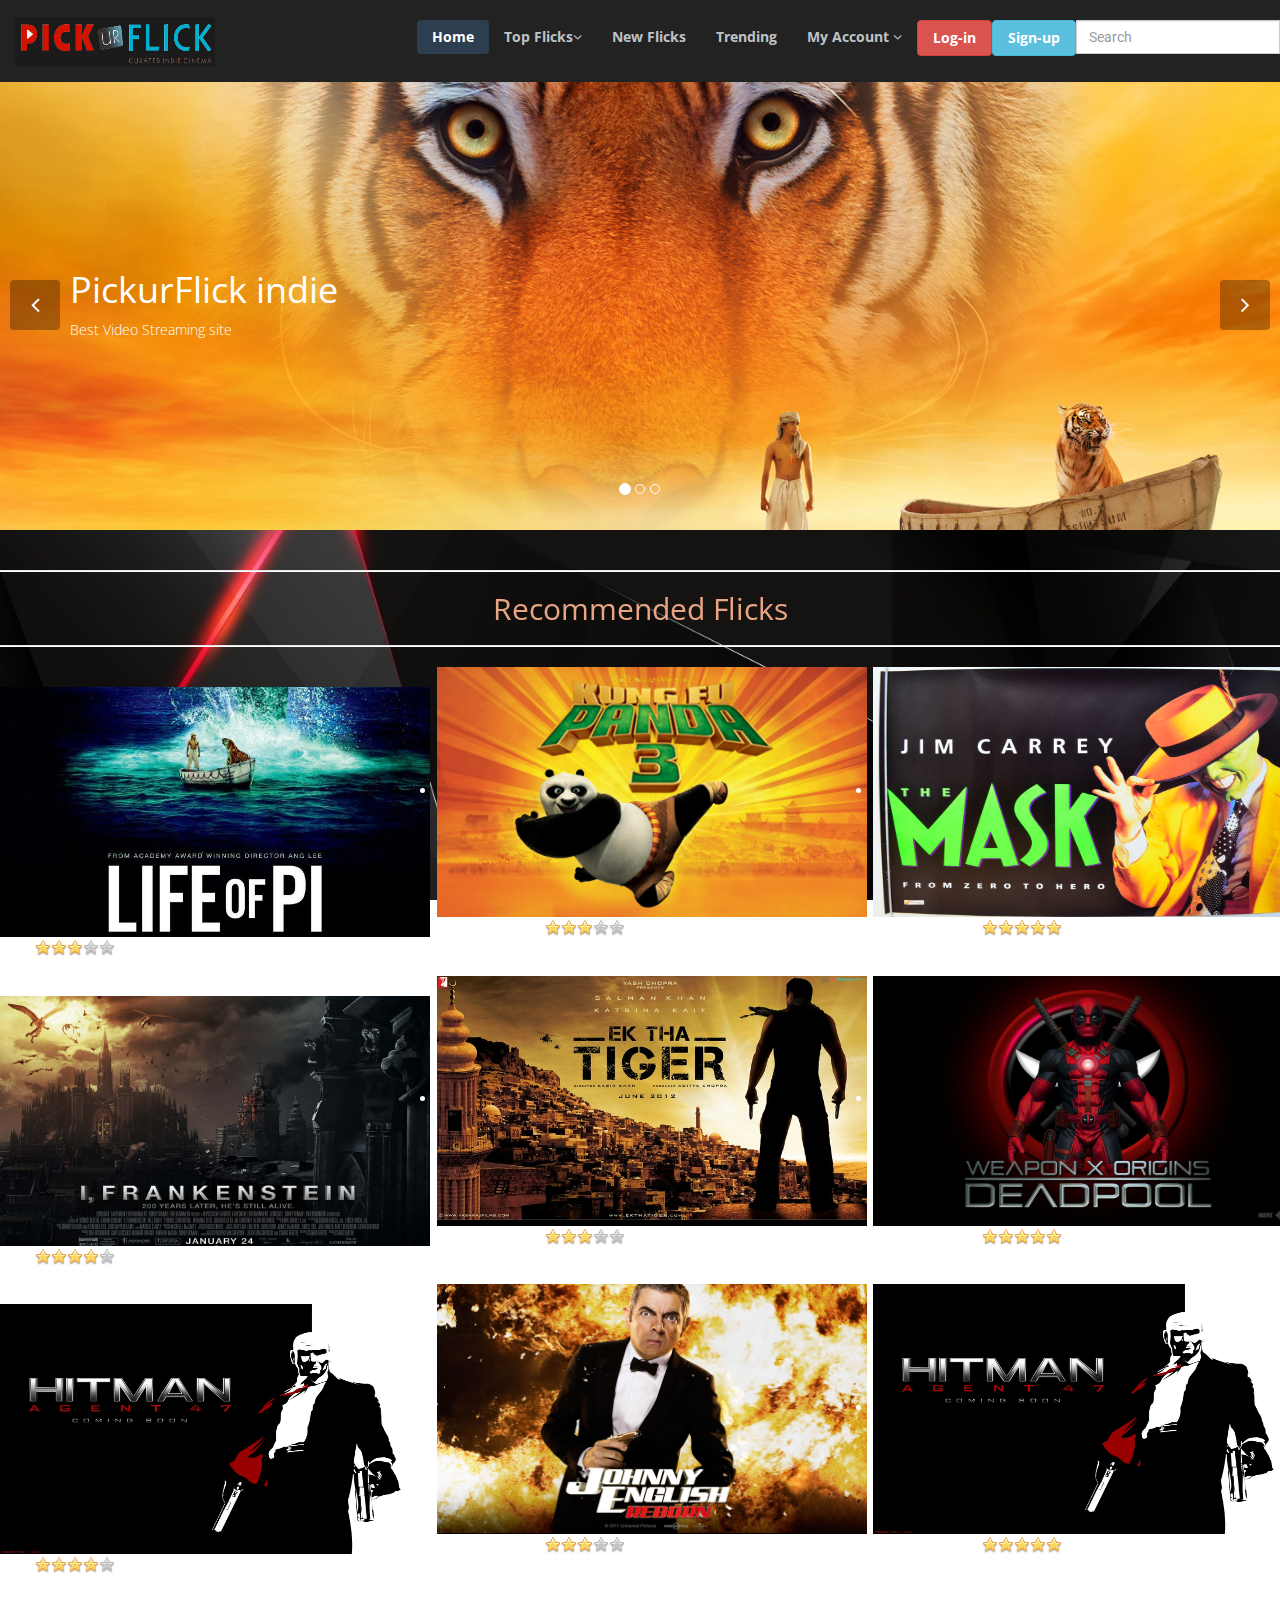
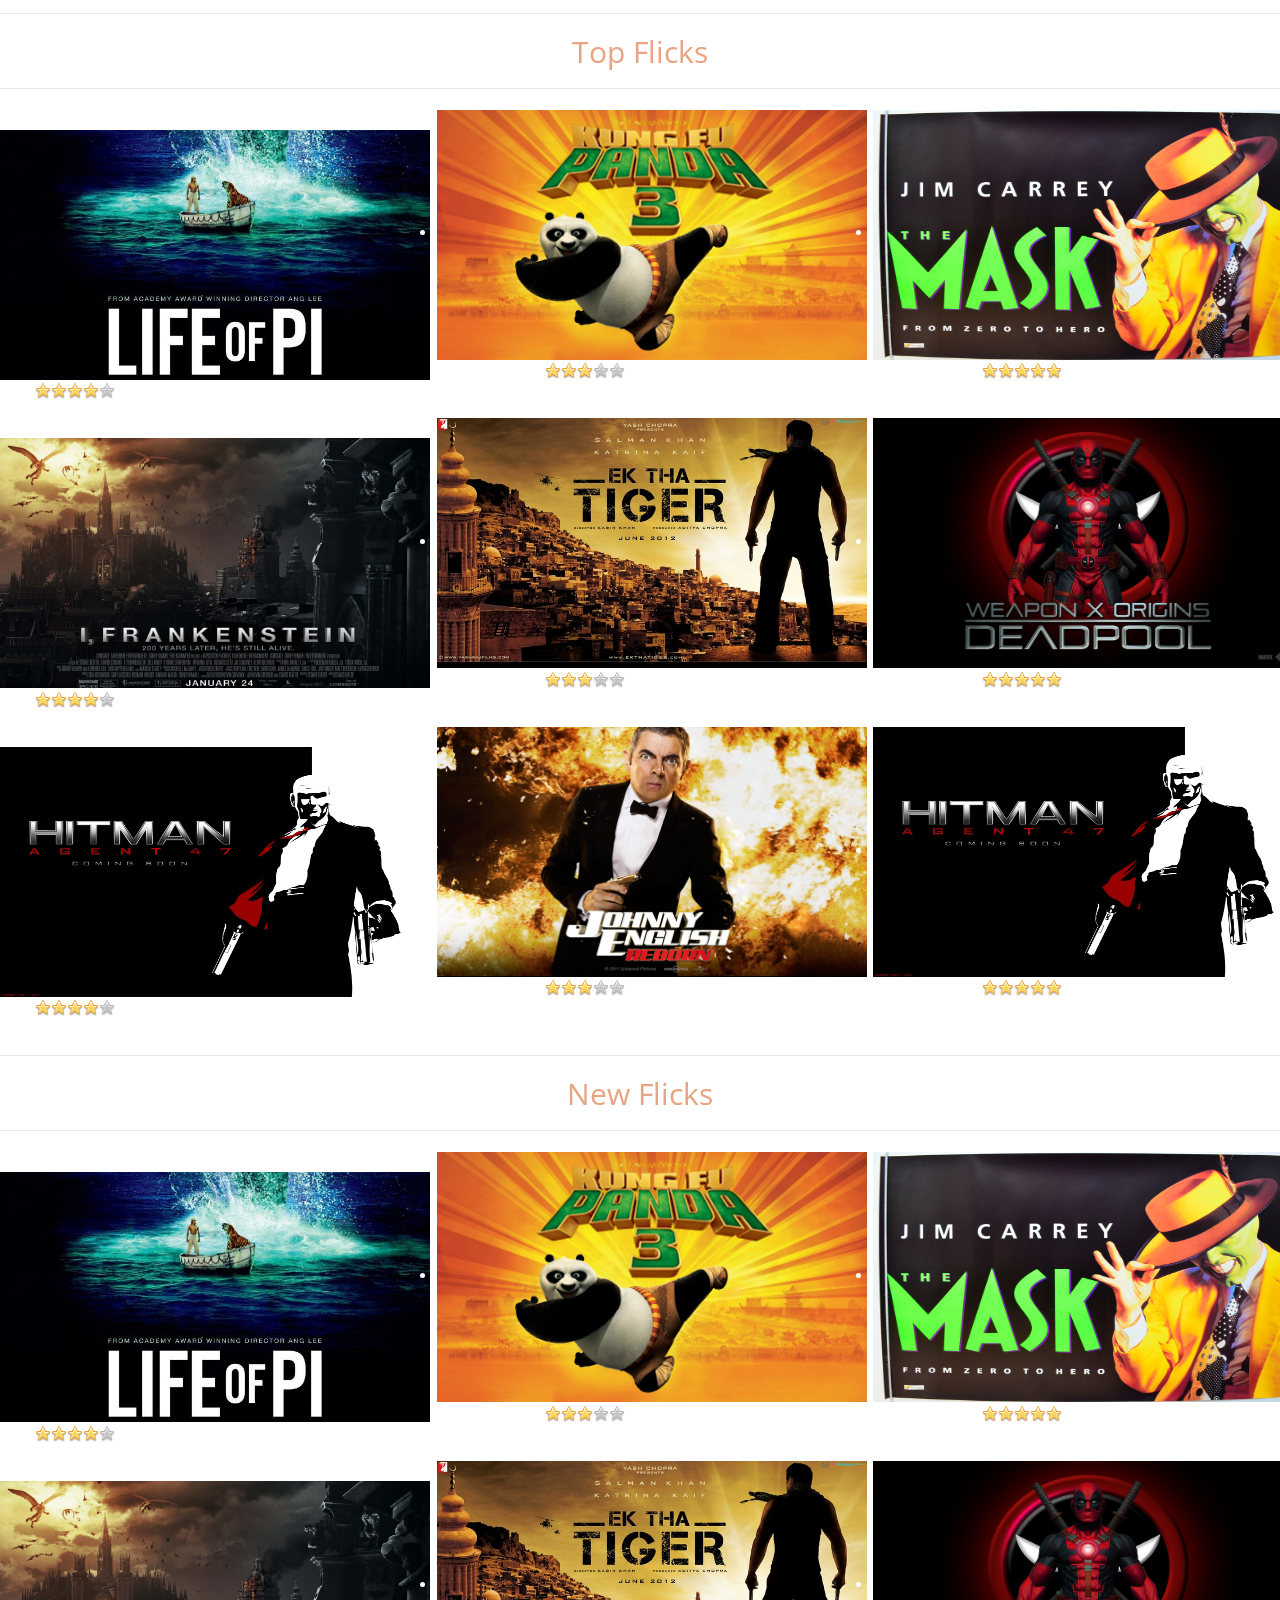
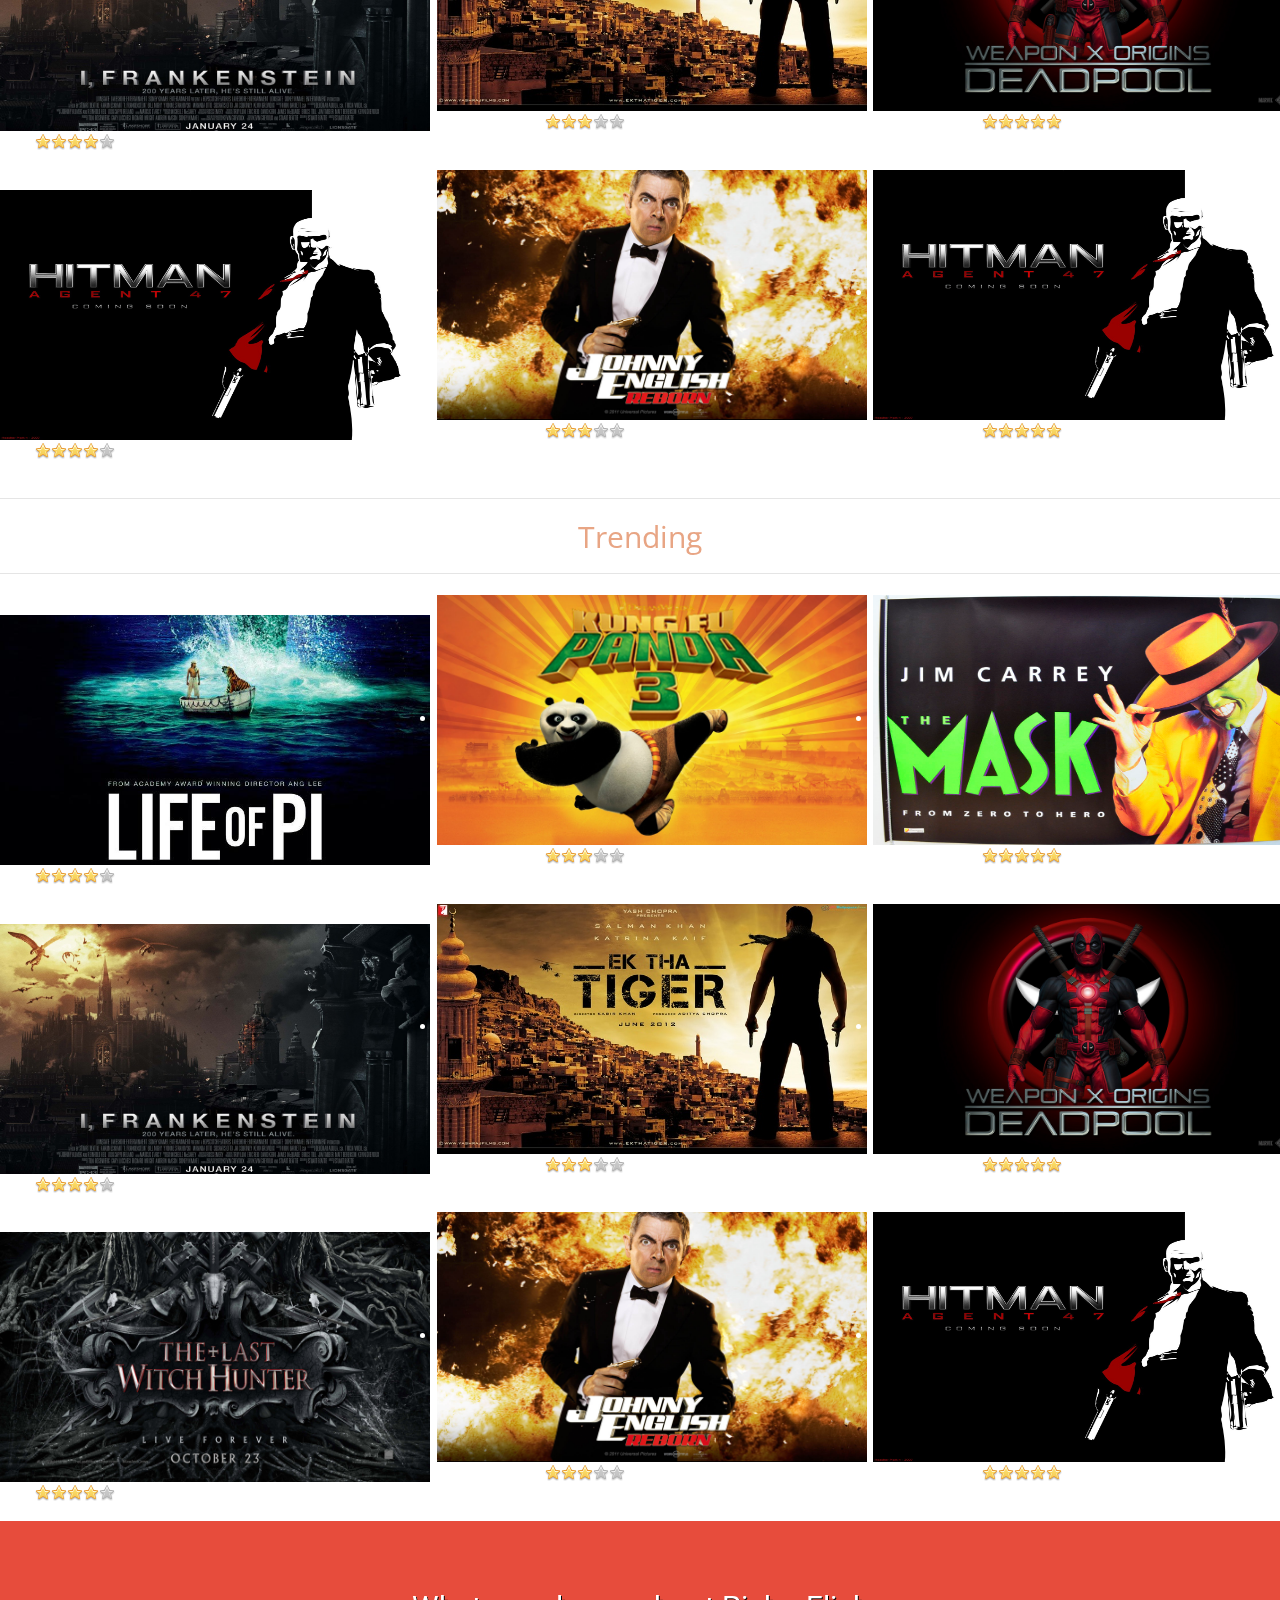
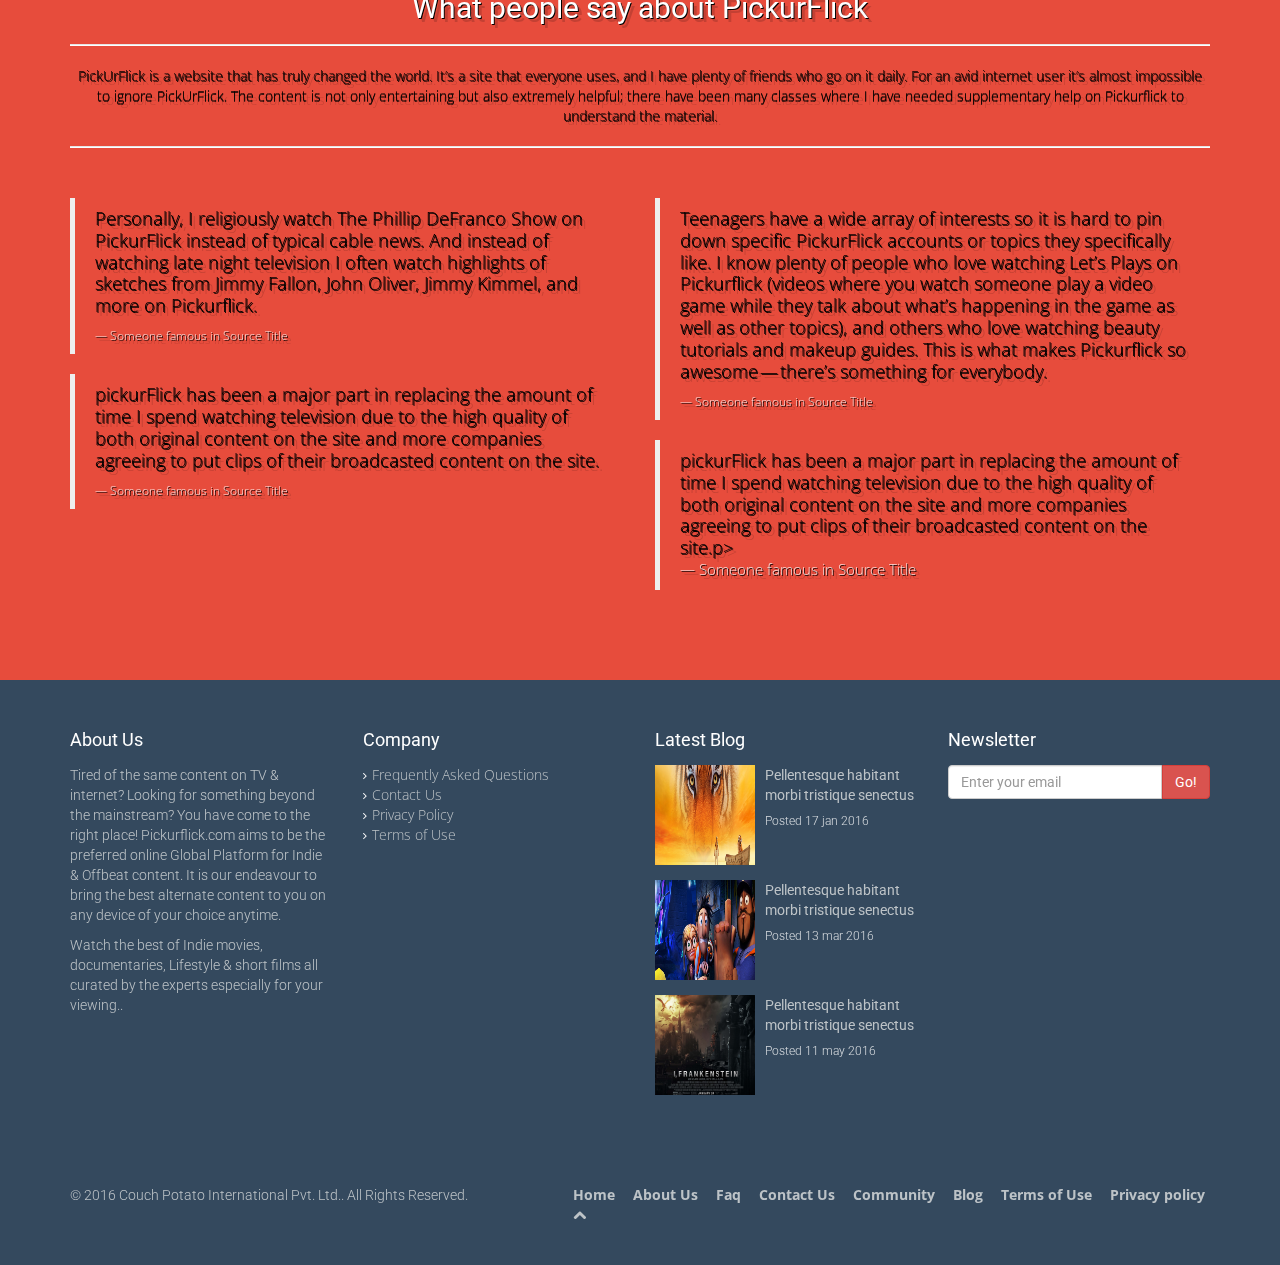
==== commit 364fa3e0: "Add files via upload" ====
--- a/index.html
+++ b/index.html
@@ -34,7 +34,7 @@
 <style>  
  html,body
 {
-    background-image: url(images/bgimage2.png); 
+    background-image: url(images/bgimage1.jpg); 
     height: 500px;
 
     width: 100%;
@@ -124,7 +124,7 @@
 
 .flickH {
    font-family: 'Open Sans', sans-serif;
-   color:#e2a688;
+   color:#e8a584;
    
 }
 .flickT {
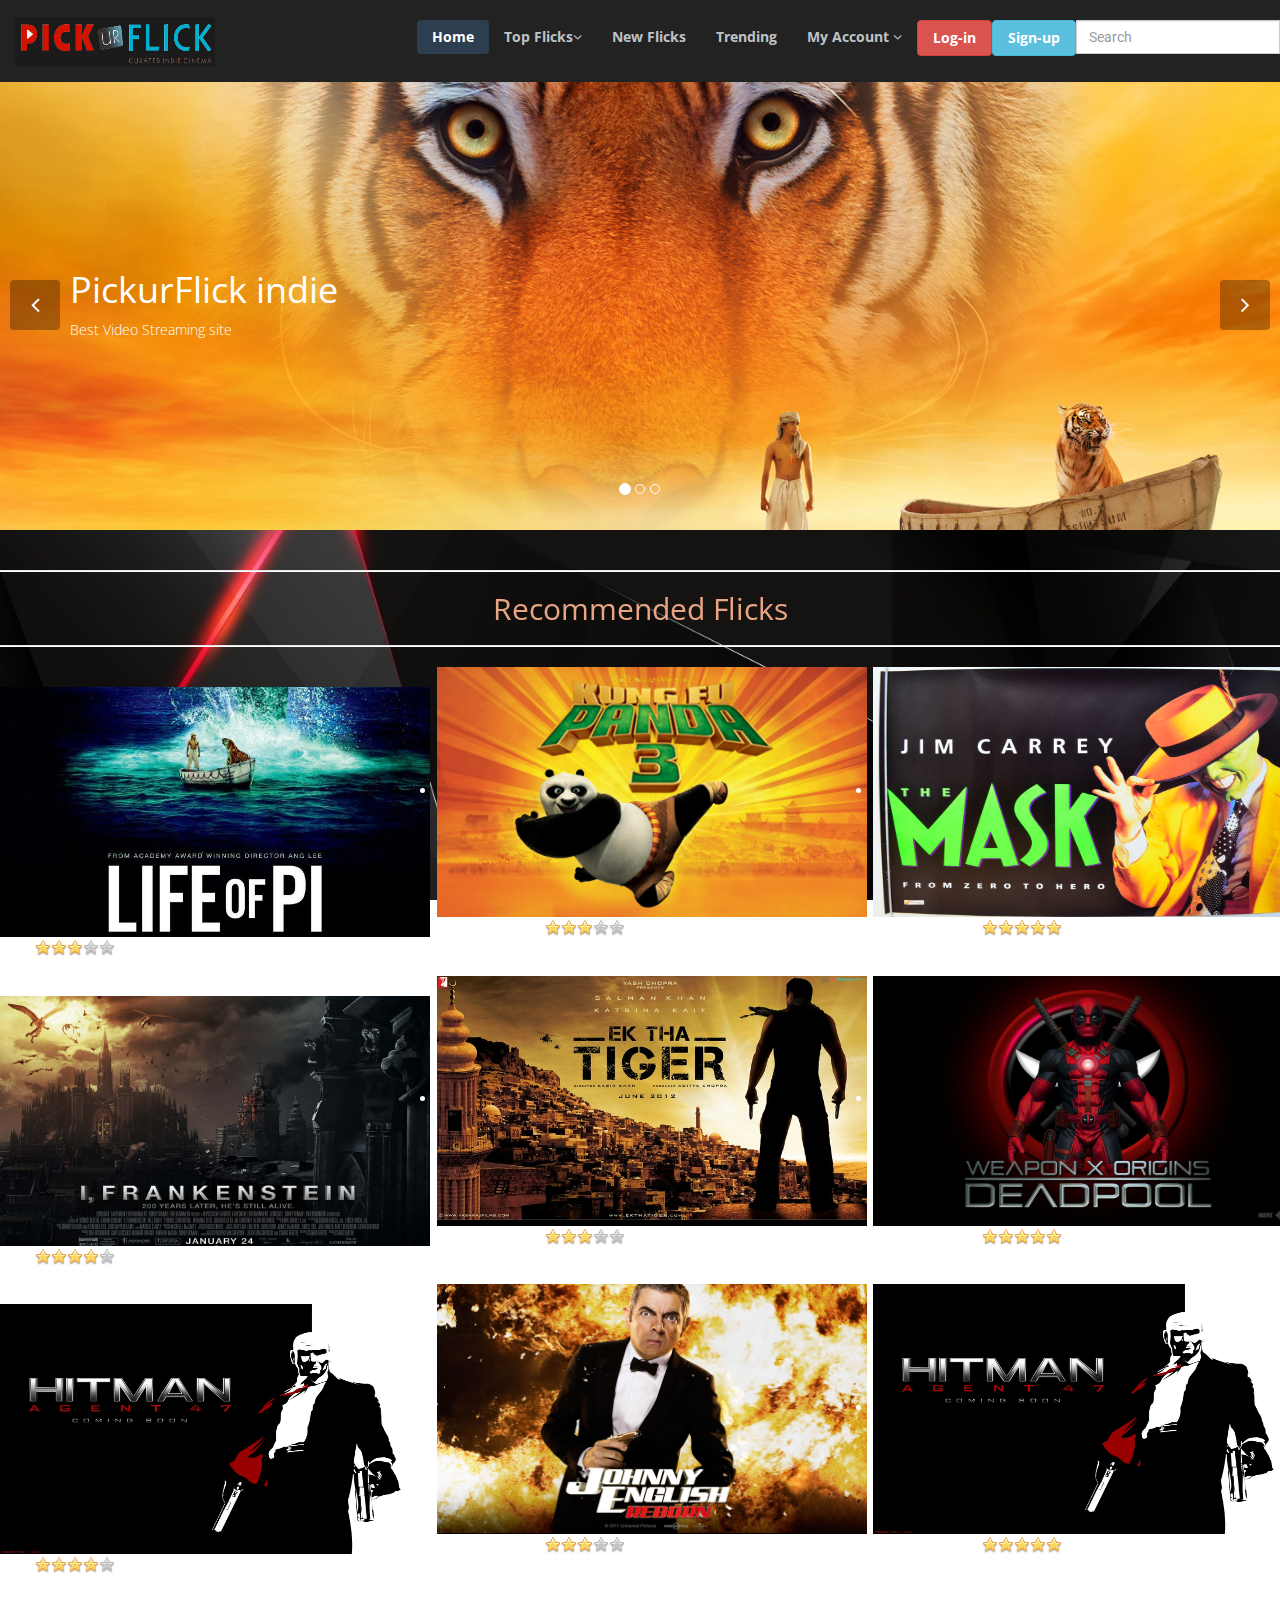
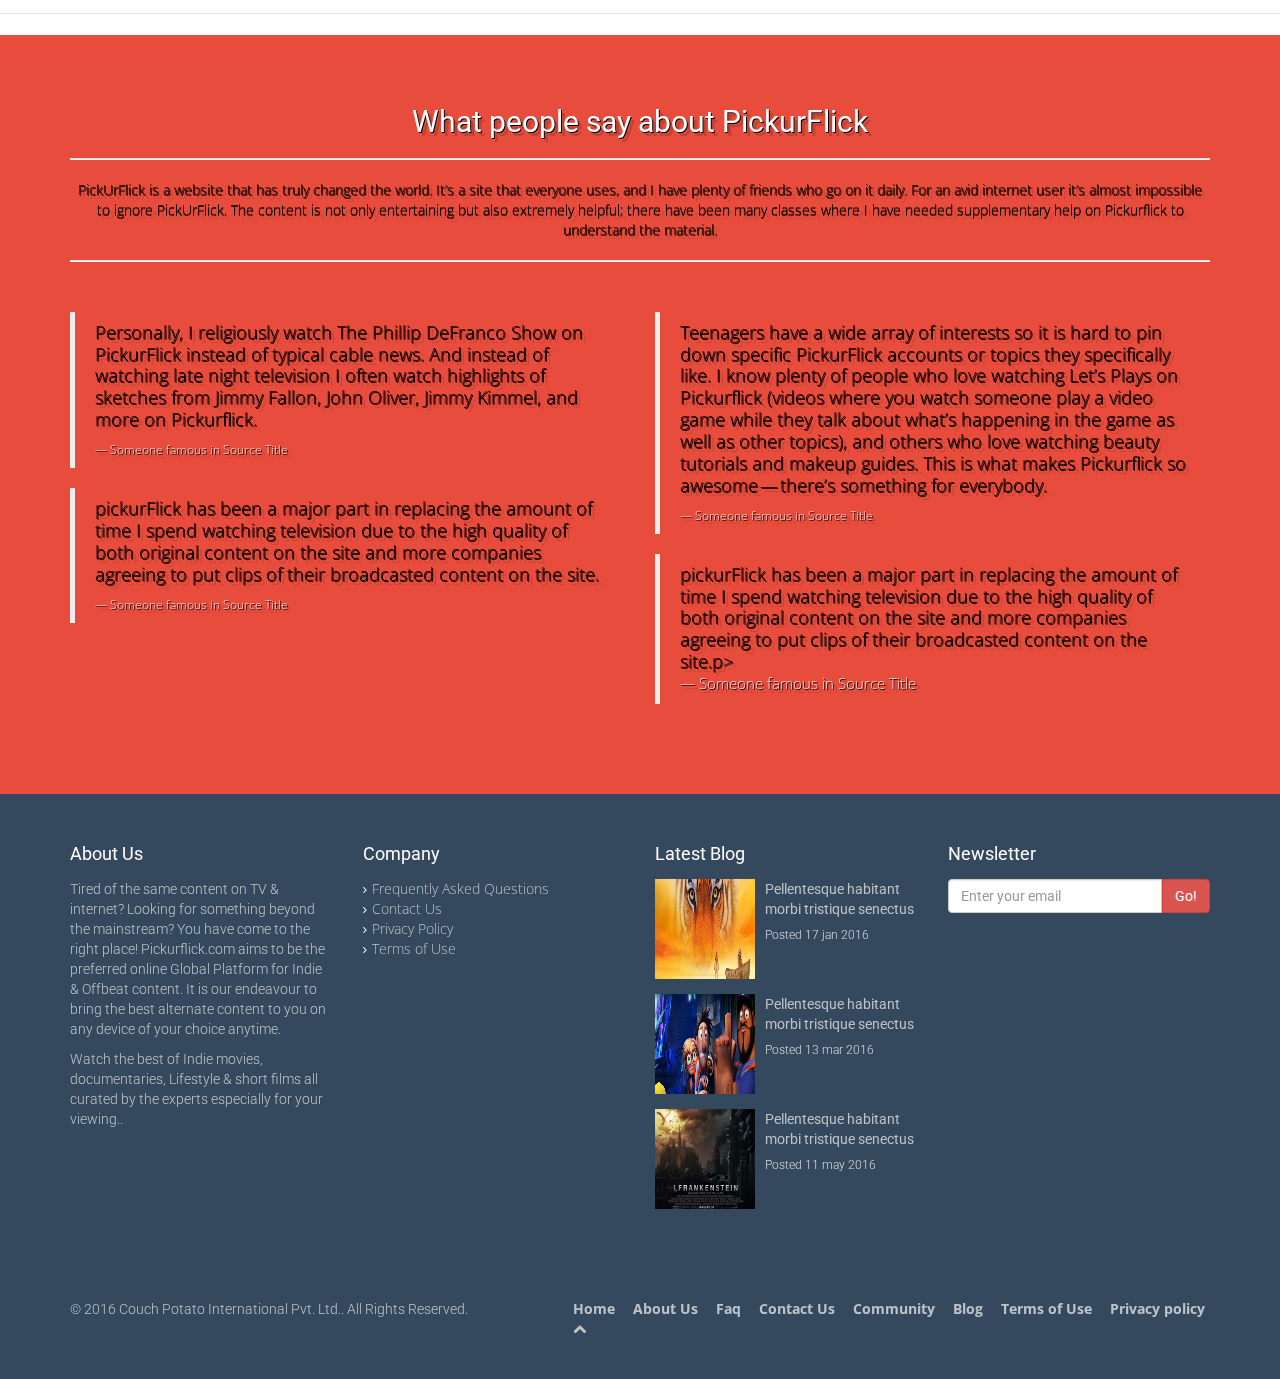
==== commit 4b65c803: "Add files via upload" ====
--- a/index.html
+++ b/index.html
@@ -715,678 +715,6 @@
 
 					</ul></div></div><hr/>
 					
-	<!--  top flicks -->
-	
-	<h2 class="flickH"><center>Top Flicks</center></h2><hr/>
-					
-				
-			<div class="row"><div class="col-md-3 col-xs-12">
-				  <ul class="img-list"><br/>
-				             <!-- Item 1 -->
-<li style="padding-bottom: 7cm;">				    	  
-						  <a href="synopsis.html">
-					             <img src="images/slider/bg11.jpg" alt="Life-of-pie" width="430px" height="250px"  />
-				                  <span class="text-content"><span><b>synopsis</b><br/><br/><b>Pi Patel finds a way to survive in a lifeboat that is adrift in the middle of nowhere. His fight against the odds is heightened by the company of a hyena and a male Bengal tiger.
-<br/>Release date: November 23, 2012 (India)
-<br/>Director: Ang Lee
-<br/>Featured song: Pi's Lullaby
-<br/>Adapted from: Life of Pi</b></span></span>
-							  </a>
-							  
-					
-					         <div class="new-retting col-xs-12">    <!--Rating::: 4 stars & 1 default -->				
-							   
-							   <div class="star"><img src="images/slider/stars_rating.png"/><img src="images/slider/stars_rating.png"/><img src="images/slider/stars_rating.png"/><img src="images/slider/stars_rating.png"/><img src="images/slider/stars_default.png"/>
-							   
-							   </div>
-							    
-														
-							  
-							  
-					         </div>
-					     </li>
-						 </div>
-						 
-					
-					
-					<div class="col-md-3 col-xs-12 col-sm-offset-1 col-xs-offset-0"><section class="list1">
-				              
-							  <!-- Item 2 -->
-                          <li>				    	     
-							 <a href="synopsis.html">
-					             <img src="images/slider/bg12.jpg" alt="Detectives in action" width="430px" height="250px" /><span class="text-content1"><span><b>synopsis</b><br/><br/><b>Pi Patel finds a way to survive in a lifeboat that is adrift in the middle of nowhere. His fight against the odds is heightened by the company of a hyena and a male Bengal tiger.
-<br/>Release date: November 23, 2012 (India)
-<br/>Director: Ang Lee
-<br/>Featured song: Pi's Lullaby
-<br/>Adapted from: Life of Pi</b></span></span>			          
-							  </a>
-					
-					         <div class="new-retting col-xs-12">    <!--Rating::: 4 stars & 1 default -->				
-							   
-							   <div class="star"><img src="images/slider/stars_rating.png"/><img src="images/slider/stars_rating.png"/><img src="images/slider/stars_rating.png"/><img src="images/slider/stars_default.png"/><img src="images/slider/stars_default.png"/></div>
-														
-							  
-							  
-					         </div></li></section>
-					 </div>
-					
-					
-					<div class="col-md-3 col-xs-12 col-sm-offset-1 col-xs-offset-0"><section class="list1">
-				               <!-- Item 3 -->
-				    	      <li>
-							  <a href="synopsis.html">
-					             <img src="images/slider/bg4.jpg" alt="" width="430px" height="250px" /><span class="text-content1"><span><b>synopsis</b><br/><br/><b>Pi Patel finds a way to survive in a lifeboat that is adrift in the middle of nowhere. His fight against the odds is heightened by the company of a hyena and a male Bengal tiger.
-<br/>Release date: November 23, 2012 (India)
-<br/>Director: Ang Lee
-<br/>Featured song: Pi's Lullaby
-<br/>Adapted from: Life of Pi</b></span></span>
-								</a>
-					
-					         <div class="new-retting col-xs-12">    <!--Rating::: 4 stars & 1 default -->				
-							   
-							   <div class="star"><img src="images/slider/stars_rating.png"/><img src="images/slider/stars_rating.png"/><img src="images/slider/stars_rating.png"/><img src="images/slider/stars_rating.png"/><img src="images/slider/stars_rating.png"/></div>
-														
-							  
-							  
-					         </div></li></section>
-					   
-					</ul></div></div>
-					
-					
-			<div class="row"><div class="col-md-3 col-xs-12">
-				  <ul class="img-list"><br/>
-<li style="padding-bottom: 7cm;">				 
-				 <!-- Item 1 -->
-				    	      <a href="synopsis.html">
-					             <img src="images/slider/bg5.jpg" alt="Life-of-pie" width="430px" height="250px"  />
-				                  <span class="text-content"><span><b>synopsis</b><br/><br/><b>Pi Patel finds a way to survive in a lifeboat that is adrift in the middle of nowhere. His fight against the odds is heightened by the company of a hyena and a male Bengal tiger.
-<br/>Release date: November 23, 2012 (India)
-<br/>Director: Ang Lee
-<br/>Featured song: Pi's Lullaby
-<br/>Adapted from: Life of Pi</b></span></span>
-							  </a>
-							  
-					
-					         <div class="new-retting col-xs-12">    <!--Rating::: 4 stars & 1 default -->				
-							   
-							   <div class="star"><img src="images/slider/stars_rating.png"/><img src="images/slider/stars_rating.png"/><img src="images/slider/stars_rating.png"/><img src="images/slider/stars_rating.png"/><img src="images/slider/stars_default.png"/>
-							   
-							   </div>
-							    
-														
-							  
-							  
-					         </div>
-					     </li>
-						 </div>
-						 
-					
-					
-					<div class="col-md-3 col-xs-12 col-sm-offset-1 col-xs-offset-0"><section class="list1">
-				              
-							  <!-- Item 2 -->
-                          <li>				    	     
-							 <a href="synopsis.html">
-					             <img src="images/slider/bg6.jpg" alt="Detectives in action" width="430px" height="250px" /><span class="text-content1"><span><b>synopsis</b><br/><br/><b>Pi Patel finds a way to survive in a lifeboat that is adrift in the middle of nowhere. His fight against the odds is heightened by the company of a hyena and a male Bengal tiger.
-<br/>Release date: November 23, 2012 (India)
-<br/>Director: Ang Lee
-<br/>Featured song: Pi's Lullaby
-<br/>Adapted from: Life of Pi</b></span></span>			          
-							  </a>
-					
-					         <div class="new-retting col-xs-12">    <!--Rating::: 4 stars & 1 default -->				
-							   
-							   <div class="star"><img src="images/slider/stars_rating.png"/><img src="images/slider/stars_rating.png"/><img src="images/slider/stars_rating.png"/><img src="images/slider/stars_default.png"/><img src="images/slider/stars_default.png"/></div>
-														
-							  
-							  
-					         </div></li></section>
-					 </div>
-					
-					
-					<div class="col-md-3 col-xs-12 col-sm-offset-1 col-xs-offset-0"><section class="list1">
-				               <!-- Item 3 -->
-				    	      <li>
-							  <a href="synopsis.html">
-					             <img src="images/slider/bg7.jpg" alt="" width="430px" height="250px" /><span class="text-content1"><span><b>synopsis</b><br/><br/><b>Pi Patel finds a way to survive in a lifeboat that is adrift in the middle of nowhere. His fight against the odds is heightened by the company of a hyena and a male Bengal tiger.
-<br/>Release date: November 23, 2012 (India)
-<br/>Director: Ang Lee
-<br/>Featured song: Pi's Lullaby
-<br/>Adapted from: Life of Pi</b></span></span>
-								</a>
-					
-					         <div class="new-retting col-xs-12">    <!--Rating::: 4 stars & 1 default -->				
-							   
-							   <div class="star"><img src="images/slider/stars_rating.png"/><img src="images/slider/stars_rating.png"/><img src="images/slider/stars_rating.png"/><img src="images/slider/stars_rating.png"/><img src="images/slider/stars_rating.png"/></div>
-														
-							  
-							  
-					         </div></li></section>
-					  
-					</ul></div></div>
-					
-					
-					<div class="row"><div class="col-md-3 col-xs-12">
-				  <ul class="img-list"><br/>
-<li style="padding-bottom: 7cm;">				 
-				 <!-- Item 1 -->
-				    	      <a href="synopsis.html">
-					             <img src="images/slider/bg10.jpg" alt="" width="430px" height="250px" /><span class="text-content"><span><b>synopsis</b><br/><br/><b>Pi Patel finds a way to survive in a lifeboat that is adrift in the middle of nowhere. His fight against the odds is heightened by the company of a hyena and a male Bengal tiger.
-<br/>Release date: November 23, 2012 (India)
-<br/>Director: Ang Lee
-<br/>Featured song: Pi's Lullaby
-<br/>Adapted from: Life of Pi</b></span></span>
-							  </a>
-							  
-					
-					         <div class="new-retting col-xs-12">    <!--Rating::: 4 stars & 1 default -->				
-							   
-							   <div class="star"><img src="images/slider/stars_rating.png"/><img src="images/slider/stars_rating.png"/><img src="images/slider/stars_rating.png"/><img src="images/slider/stars_rating.png"/><img src="images/slider/stars_default.png"/>
-							   
-							   </div>
-							    
-														
-							  
-							  
-					         </div>
-					     </li>
-						 </div>
-						 
-					
-					
-					<div class="col-md-3 col-xs-12 col-sm-offset-1 col-xs-offset-0"><section class="list1">
-				              
-							  <!-- Item 2 -->
-                          <li>				    	     
-							 <a href="synopsis.html">
-					             <img src="images/slider/bg9.jpg" alt="Detectives in action" width="430px" height="250px" /><span class="text-content1"><span><b>synopsis</b><br/><br/><b>Pi Patel finds a way to survive in a lifeboat that is adrift in the middle of nowhere. His fight against the odds is heightened by the company of a hyena and a male Bengal tiger.
-<br/>Release date: November 23, 2012 (India)
-<br/>Director: Ang Lee
-<br/>Featured song: Pi's Lullaby
-<br/>Adapted from: Life of Pi</b></span></span>			          
-							  </a>
-					
-					         <div class="new-retting col-xs-12">    <!--Rating::: 4 stars & 1 default -->				
-							   
-							   <div class="star"><img src="images/slider/stars_rating.png"/><img src="images/slider/stars_rating.png"/><img src="images/slider/stars_rating.png"/><img src="images/slider/stars_default.png"/><img src="images/slider/stars_default.png"/></div>
-														
-							  
-							  
-					         </div></li></section>
-					 </div>
-					
-					
-					<div class="col-md-3 col-xs-12 col-sm-offset-1 col-xs-offset-0"><section class="list1">
-				               <!-- Item 3 -->
-				    	      <li>
-							  <a href="synopsis.html">
-					             <img src="images/slider/bg10.jpg" alt="" width="430px" height="250px" /><span class="text-content1"><span><b>synopsis</b><br/><br/><b>Pi Patel finds a way to survive in a lifeboat that is adrift in the middle of nowhere. His fight against the odds is heightened by the company of a hyena and a male Bengal tiger.
-<br/>Release date: November 23, 2012 (India)
-<br/>Director: Ang Lee
-<br/>Featured song: Pi's Lullaby
-<br/>Adapted from: Life of Pi</b></span></span>
-								</a>
-					
-					         <div class="new-retting col-xs-12">    <!--Rating::: 4 stars & 1 default -->				
-							   
-							   <div class="star"><img src="images/slider/stars_rating.png"/><img src="images/slider/stars_rating.png"/><img src="images/slider/stars_rating.png"/><img src="images/slider/stars_rating.png"/><img src="images/slider/stars_rating.png"/></div>
-														
-							  
-							  
-					         </div></li></section>
-					   
-					</ul></div></div>
-					
-					
-					
-					<hr/>
-									
-	<!--  new flicks -->
-	
-	<h2 class="flickH"><center>New Flicks</center></h2><hr/>
-					
-				
-			<div class="row"><div class="col-md-3 col-xs-12">
-				  <ul class="img-list"><br/>
-<li style="padding-bottom: 7cm;">				      
-					  <!-- Item 1 -->
-				    	      <a href="synopsis.html">
-					             <img src="images/slider/bg11.jpg" alt="Life-of-pie" width="430px" height="250px"  />
-				                  <span class="text-content"><span><b>synopsis</b><br/><br/><b>Pi Patel finds a way to survive in a lifeboat that is adrift in the middle of nowhere. His fight against the odds is heightened by the company of a hyena and a male Bengal tiger.
-<br/>Release date: November 23, 2012 (India)
-<br/>Director: Ang Lee
-<br/>Featured song: Pi's Lullaby
-<br/>Adapted from: Life of Pi</b></span></span>
-							  </a>
-							  
-					
-					         <div class="new-retting col-xs-12">    <!--Rating::: 4 stars & 1 default -->				
-							   
-							   <div class="star"><img src="images/slider/stars_rating.png"/><img src="images/slider/stars_rating.png"/><img src="images/slider/stars_rating.png"/><img src="images/slider/stars_rating.png"/><img src="images/slider/stars_default.png"/>
-							   
-							   </div>
-							    
-														
-							  
-							  
-					         </div>
-					     </li>
-						 </div>
-						 
-					
-					
-					<div class="col-md-3 col-xs-12 col-sm-offset-1 col-xs-offset-0"><section class="list1">
-				              
-							  <!-- Item 2 -->
-                          <li>				    	     
-							 <a href="synopsis.html">
-					             <img src="images/slider/bg12.jpg" alt="Detectives in action" width="430px" height="250px" /><span class="text-content1"><span><b>synopsis</b><br/><br/><b>Pi Patel finds a way to survive in a lifeboat that is adrift in the middle of nowhere. His fight against the odds is heightened by the company of a hyena and a male Bengal tiger.
-<br/>Release date: November 23, 2012 (India)
-<br/>Director: Ang Lee
-<br/>Featured song: Pi's Lullaby
-<br/>Adapted from: Life of Pi</b></span></span>			          
-							  </a>
-					
-					         <div class="new-retting col-xs-12">    <!--Rating::: 4 stars & 1 default -->				
-							   
-							   <div class="star"><img src="images/slider/stars_rating.png"/><img src="images/slider/stars_rating.png"/><img src="images/slider/stars_rating.png"/><img src="images/slider/stars_default.png"/><img src="images/slider/stars_default.png"/></div>
-														
-							  
-							  
-					         </div></li></section>
-					 </div>
-					
-					
-					<div class="col-md-3 col-xs-12 col-sm-offset-1 col-xs-offset-0"><section class="list1">
-				               <!-- Item 3 -->
-				    	      <li>
-							  <a href="synopsis.html">
-					             <img src="images/slider/bg4.jpg" alt="" width="430px" height="250px" /><span class="text-content1"><span><b>synopsis</b><br/><br/><b>Pi Patel finds a way to survive in a lifeboat that is adrift in the middle of nowhere. His fight against the odds is heightened by the company of a hyena and a male Bengal tiger.
-<br/>Release date: November 23, 2012 (India)
-<br/>Director: Ang Lee
-<br/>Featured song: Pi's Lullaby
-<br/>Adapted from: Life of Pi</b></span></span>
-								</a>
-					
-					         <div class="new-retting col-xs-12">    <!--Rating::: 4 stars & 1 default -->				
-							   
-							   <div class="star"><img src="images/slider/stars_rating.png"/><img src="images/slider/stars_rating.png"/><img src="images/slider/stars_rating.png"/><img src="images/slider/stars_rating.png"/><img src="images/slider/stars_rating.png"/></div>
-														
-							  
-							  
-					         </div></li></section>
-					 
-					</ul></div></div>
-					
-					
-				<div class="row"><div class="col-md-3 col-xs-12">
-				  <ul class="img-list"><br/>
-<li style="padding-bottom: 7cm;">				          
-						  <!-- Item 1 -->
-				    	      <a href="synopsis.html">
-					             <img src="images/slider/bg5.jpg" alt="Life-of-pie" width="430px" height="250px"  />
-				                  <span class="text-content"><span><b>synopsis</b><br/><br/><b>Pi Patel finds a way to survive in a lifeboat that is adrift in the middle of nowhere. His fight against the odds is heightened by the company of a hyena and a male Bengal tiger.
-<br/>Release date: November 23, 2012 (India)
-<br/>Director: Ang Lee
-<br/>Featured song: Pi's Lullaby
-<br/>Adapted from: Life of Pi</b></span></span>
-							  </a>
-							  
-					
-					         <div class="new-retting col-xs-12">    <!--Rating::: 4 stars & 1 default -->				
-							   
-							   <div class="star"><img src="images/slider/stars_rating.png"/><img src="images/slider/stars_rating.png"/><img src="images/slider/stars_rating.png"/><img src="images/slider/stars_rating.png"/><img src="images/slider/stars_default.png"/>
-							   
-							   </div>
-							    
-														
-							  
-							  
-					         </div>
-					     </li>
-						 </div>
-						 
-					
-					
-					<div class="col-md-3 col-xs-12 col-sm-offset-1 col-xs-offset-0"><section class="list1">
-				              
-							  <!-- Item 2 -->
-                          <li>				    	     
-							 <a href="synopsis.html">
-					             <img src="images/slider/bg6.jpg" alt="Detectives in action" width="430px" height="250px" /><span class="text-content1"><span><b>synopsis</b><br/><br/><b>Pi Patel finds a way to survive in a lifeboat that is adrift in the middle of nowhere. His fight against the odds is heightened by the company of a hyena and a male Bengal tiger.
-<br/>Release date: November 23, 2012 (India)
-<br/>Director: Ang Lee
-<br/>Featured song: Pi's Lullaby
-<br/>Adapted from: Life of Pi</b></span></span>			          
-							  </a>
-					
-					         <div class="new-retting col-xs-12">    <!--Rating::: 4 stars & 1 default -->				
-							   
-							   <div class="star"><img src="images/slider/stars_rating.png"/><img src="images/slider/stars_rating.png"/><img src="images/slider/stars_rating.png"/><img src="images/slider/stars_default.png"/><img src="images/slider/stars_default.png"/></div>
-														
-							  
-							  
-					         </div></li></section>
-					 </div>
-					
-					
-					<div class="col-md-3 col-xs-12 col-sm-offset-1 col-xs-offset-0"><section class="list1">
-				               <!-- Item 3 -->
-				    	      <li>
-							  <a href="synopsis.html">
-					             <img src="images/slider/bg7.jpg" alt="" width="430px" height="250px" /><span class="text-content1"><span><b>synopsis</b><br/><br/><b>Pi Patel finds a way to survive in a lifeboat that is adrift in the middle of nowhere. His fight against the odds is heightened by the company of a hyena and a male Bengal tiger.
-<br/>Release date: November 23, 2012 (India)
-<br/>Director: Ang Lee
-<br/>Featured song: Pi's Lullaby
-<br/>Adapted from: Life of Pi</b></span></span>
-								</a>
-					
-					         <div class="new-retting col-xs-12">    <!--Rating::: 4 stars & 1 default -->				
-							   
-							   <div class="star"><img src="images/slider/stars_rating.png"/><img src="images/slider/stars_rating.png"/><img src="images/slider/stars_rating.png"/><img src="images/slider/stars_rating.png"/><img src="images/slider/stars_rating.png"/></div>
-														
-							  
-							  
-					         </div></li></section>
-					   
-					</ul></div></div>
-					
-					
-<div class="row"><div class="col-md-3 col-xs-12">
-				  <ul class="img-list"><br/>
-				             <li style="padding-bottom: 7cm;">
-							 <!-- Item 1 -->
-				    	      <a href="synopsis.html">
-					             <img src="images/slider/bg10.jpg" alt="" width="430px" height="250px" /><span class="text-content"><span><b>synopsis</b><br/><br/><b>Pi Patel finds a way to survive in a lifeboat that is adrift in the middle of nowhere. His fight against the odds is heightened by the company of a hyena and a male Bengal tiger.
-<br/>Release date: November 23, 2012 (India)
-<br/>Director: Ang Lee
-<br/>Featured song: Pi's Lullaby
-<br/>Adapted from: Life of Pi</b></span></span>
-							  </a>
-							  
-					
-					         <div class="new-retting col-xs-12">    <!--Rating::: 4 stars & 1 default -->				
-							   
-							   <div class="star"><img src="images/slider/stars_rating.png"/><img src="images/slider/stars_rating.png"/><img src="images/slider/stars_rating.png"/><img src="images/slider/stars_rating.png"/><img src="images/slider/stars_default.png"/>
-							   
-							   </div>
-							    
-														
-							  
-							  
-					         </div>
-					     </li>
-						 </div>
-						 
-					
-					
-					<div class="col-md-3 col-xs-12 col-sm-offset-1 col-xs-offset-0"><section class="list1">
-				              
-							  <!-- Item 2 -->
-                          <li>				    	     
-							 <a href="synopsis.html">
-					             <img src="images/slider/bg9.jpg" alt="Detectives in action" width="430px" height="250px" /><span class="text-content1"><span><b>synopsis</b><br/><br/><b>Pi Patel finds a way to survive in a lifeboat that is adrift in the middle of nowhere. His fight against the odds is heightened by the company of a hyena and a male Bengal tiger.
-<br/>Release date: November 23, 2012 (India)
-<br/>Director: Ang Lee
-<br/>Featured song: Pi's Lullaby
-<br/>Adapted from: Life of Pi</b></span></span>			          
-							  </a>
-					
-					         <div class="new-retting col-xs-12">    <!--Rating::: 4 stars & 1 default -->				
-							   
-							   <div class="star"><img src="images/slider/stars_rating.png"/><img src="images/slider/stars_rating.png"/><img src="images/slider/stars_rating.png"/><img src="images/slider/stars_default.png"/><img src="images/slider/stars_default.png"/></div>
-														
-							  
-							  
-					         </div></li></section>
-					 </div>
-					
-					
-					<div class="col-md-3 col-xs-12 col-sm-offset-1 col-xs-offset-0"><section class="list1">
-				               <!-- Item 3 -->
-				    	      <li>
-							  <a href="synopsis.html">
-					             <img src="images/slider/bg10.jpg" alt="" width="430px" height="250px" /><span class="text-content1"><span><b>synopsis</b><br/><br/><b>Pi Patel finds a way to survive in a lifeboat that is adrift in the middle of nowhere. His fight against the odds is heightened by the company of a hyena and a male Bengal tiger.
-<br/>Release date: November 23, 2012 (India)
-<br/>Director: Ang Lee
-<br/>Featured song: Pi's Lullaby
-<br/>Adapted from: Life of Pi</b></span></span>
-								</a>
-					
-					         <div class="new-retting col-xs-12">    <!--Rating::: 4 stars & 1 default -->				
-							   
-							   <div class="star"><img src="images/slider/stars_rating.png"/><img src="images/slider/stars_rating.png"/><img src="images/slider/stars_rating.png"/><img src="images/slider/stars_rating.png"/><img src="images/slider/stars_rating.png"/></div>
-														
-							  
-							  
-					         </div></li></section>
-					    
-					</ul></div></div>
-					
-					
-				<hr/>	
-									
-	<!-- trending -->
-	
-	<h2 class="flickH"><center>Trending</center></h2><hr/>
-					
-				<div class="row">
-				<div class="col-md-3 col-xs-12"><ul class="img-list"><br/>
-				             <!-- Item 1 -->
-							 <li style="padding-bottom: 7cm;">
-				    	      <a href="synopsis.html">
-					             <img src="images/slider/bg11.jpg" alt="Life-of-pie" width="430px" height="250px"  />
-				                  <span class="text-content"><span><b>synopsis</b><br/><br/><b>Pi Patel finds a way to survive in a lifeboat that is adrift in the middle of nowhere. His fight against the odds is heightened by the company of a hyena and a male Bengal tiger.
-<br/>Release date: November 23, 2012 (India)
-<br/>Director: Ang Lee
-<br/>Featured song: Pi's Lullaby
-<br/>Adapted from: Life of Pi</b></span></span>
-							  </a>
-							  
-					
-					         <div class="new-retting col-xs-12">    <!--Rating::: 4 stars & 1 default -->				
-							   
-							   <div class="star"><img src="images/slider/stars_rating.png"/><img src="images/slider/stars_rating.png"/><img src="images/slider/stars_rating.png"/><img src="images/slider/stars_rating.png"/><img src="images/slider/stars_default.png"/>
-							   
-							   </div>
-							    
-														
-							  
-							  
-					         </div>
-					     </li>
-						 </div>
-						 
-					
-					
-					<div class="col-md-3 col-xs-12 col-sm-offset-1 col-xs-offset-0"><section class="list1">
-				              
-							  <!-- Item 2 -->
-                          <li>				    	     
-							 <a href="synopsis.html">
-					             <img src="images/slider/bg12.jpg" alt="Detectives in action" width="430px" height="250px" /><span class="text-content1"><span><b>synopsis</b><br/><br/><b>Pi Patel finds a way to survive in a lifeboat that is adrift in the middle of nowhere. His fight against the odds is heightened by the company of a hyena and a male Bengal tiger.
-<br/>Release date: November 23, 2012 (India)
-<br/>Director: Ang Lee
-<br/>Featured song: Pi's Lullaby
-<br/>Adapted from: Life of Pi</b></span></span>			          
-							  </a>
-					
-					         <div class="new-retting col-xs-12">    <!--Rating::: 4 stars & 1 default -->				
-							   
-							   <div class="star"><img src="images/slider/stars_rating.png"/><img src="images/slider/stars_rating.png"/><img src="images/slider/stars_rating.png"/><img src="images/slider/stars_default.png"/><img src="images/slider/stars_default.png"/></div>
-														
-							  
-							  
-					         </div></li></section>
-					 </div>
-					
-					
-					<div class="col-md-3 col-xs-12 col-sm-offset-1 col-xs-offset-0"><section class="list1">
-				               <!-- Item 3 -->
-				    	      <li>
-							  <a href="synopsis.html">
-					             <img src="images/slider/bg4.jpg" alt="" width="430px" height="250px" /><span class="text-content1"><span><b>synopsis</b><br/><br/><b>Pi Patel finds a way to survive in a lifeboat that is adrift in the middle of nowhere. His fight against the odds is heightened by the company of a hyena and a male Bengal tiger.
-<br/>Release date: November 23, 2012 (India)
-<br/>Director: Ang Lee
-<br/>Featured song: Pi's Lullaby
-<br/>Adapted from: Life of Pi</b></span></span>
-								</a>
-					
-					         <div class="new-retting col-xs-12">    <!--Rating::: 4 stars & 1 default -->				
-							   
-							   <div class="star"><img src="images/slider/stars_rating.png"/><img src="images/slider/stars_rating.png"/><img src="images/slider/stars_rating.png"/><img src="images/slider/stars_rating.png"/><img src="images/slider/stars_rating.png"/></div>
-														
-							  
-							  
-					         </div></li></section>
-					    
-					</ul></div></div>
-					
-					<div class="row">
-					<div class="col-md-3 col-xs-12"><ul class="img-list"><br/>
-				             <!-- Item 1 -->
-							 <li style="padding-bottom: 7cm;">
-				    	      <a href="synopsis.html">
-					             <img src="images/slider/bg5.jpg" alt="Life-of-pie" width="430px" height="250px"  />
-				                  <span class="text-content"><span><b>synopsis</b><br/><br/><b>Pi Patel finds a way to survive in a lifeboat that is adrift in the middle of nowhere. His fight against the odds is heightened by the company of a hyena and a male Bengal tiger.
-<br/>Release date: November 23, 2012 (India)
-<br/>Director: Ang Lee
-<br/>Featured song: Pi's Lullaby
-<br/>Adapted from: Life of Pi</b></span></span>
-							  </a>
-							  
-					
-					         <div class="new-retting col-xs-12">    <!--Rating::: 4 stars & 1 default -->				
-							   
-							   <div class="star"><img src="images/slider/stars_rating.png"/><img src="images/slider/stars_rating.png"/><img src="images/slider/stars_rating.png"/><img src="images/slider/stars_rating.png"/><img src="images/slider/stars_default.png"/>
-							   
-							   </div>
-							    
-														
-							  
-							  
-					         </div>
-					     </li>
-						 </div>
-						 
-					
-					
-					<div class="col-md-3 col-xs-12 col-sm-offset-1 col-xs-offset-0"><section class="list1">
-				              
-							  <!-- Item 2 -->
-                          <li>				    	     
-							 <a href="synopsis.html">
-					             <img src="images/slider/bg6.jpg" alt="Detectives in action" width="430px" height="250px" /><span class="text-content1"><span><b>synopsis</b><br/><br/><b>Pi Patel finds a way to survive in a lifeboat that is adrift in the middle of nowhere. His fight against the odds is heightened by the company of a hyena and a male Bengal tiger.
-<br/>Release date: November 23, 2012 (India)
-<br/>Director: Ang Lee
-<br/>Featured song: Pi's Lullaby
-<br/>Adapted from: Life of Pi</b></span></span>			          
-							  </a>
-					
-					         <div class="new-retting col-xs-12">    <!--Rating::: 4 stars & 1 default -->				
-							   
-							   <div class="star"><img src="images/slider/stars_rating.png"/><img src="images/slider/stars_rating.png"/><img src="images/slider/stars_rating.png"/><img src="images/slider/stars_default.png"/><img src="images/slider/stars_default.png"/></div>
-														
-							  
-							  
-					         </div></li></section>
-					 </div>
-					
-					
-					<div class="col-md-3 col-xs-12 col-sm-offset-1 col-xs-offset-0"><section class="list1">
-				               <!-- Item 3 -->
-				    	      <li>
-							  <a href="synopsis.html">
-					             <img src="images/slider/bg7.jpg" alt="" width="430px" height="250px" /><span class="text-content1"><span><b>synopsis</b><br/><br/><b>Pi Patel finds a way to survive in a lifeboat that is adrift in the middle of nowhere. His fight against the odds is heightened by the company of a hyena and a male Bengal tiger.
-<br/>Release date: November 23, 2012 (India)
-<br/>Director: Ang Lee
-<br/>Featured song: Pi's Lullaby
-<br/>Adapted from: Life of Pi</b></span></span>
-								</a>
-					
-					         <div class="new-retting col-xs-12">    <!--Rating::: 4 stars & 1 default -->				
-							   
-							   <div class="star"><img src="images/slider/stars_rating.png"/><img src="images/slider/stars_rating.png"/><img src="images/slider/stars_rating.png"/><img src="images/slider/stars_rating.png"/><img src="images/slider/stars_rating.png"/></div>
-														
-							  
-							  
-					         </div></li></section>
-					     
-					</ul></div></div>
-					
-					<div class="row">
-					<div class="col-md-3 col-xs-12"><ul class="img-list"><br/>
-<li style="padding-bottom: 7cm;">	
-	<!-- Item 1 -->
-				    	      <a href="synopsis.html">
-					             <img src="images/slider/bg8.jpg" alt="Life-of-pie" width="430px" height="250px"  /><span class="text-content"><span><b>synopsis</b><br/><br/><b>Pi Patel finds a way to survive in a lifeboat that is adrift in the middle of nowhere. His fight against the odds is heightened by the company of a hyena and a male Bengal tiger.
-<br/>Release date: November 23, 2012 (India)
-<br/>Director: Ang Lee
-<br/>Featured song: Pi's Lullaby
-<br/>Adapted from: Life of Pi</b></span></span>
-							  </a>
-							  
-					
-					         <div class="new-retting col-xs-12">    <!--Rating::: 4 stars & 1 default -->				
-							   
-							   <div class="star"><img src="images/slider/stars_rating.png"/><img src="images/slider/stars_rating.png"/><img src="images/slider/stars_rating.png"/><img src="images/slider/stars_rating.png"/><img src="images/slider/stars_default.png"/>
-							   
-							   </div>
-							    
-														
-							  
-							  
-					         </div>
-					     </li>
-						 </div>
-						 
-					
-					
-					<div class="col-md-3 col-xs-12 col-sm-offset-1 col-xs-offset-0"><section class="list1">
-				              
-							  <!-- Item 2 -->
-                          <li>				    	     
-							 <a href="synopsis.html">
-					             <img src="images/slider/bg9.jpg" alt="Detectives in action" width="430px" height="250px" /><span class="text-content1"><span><b>synopsis</b><br/><br/><b>Pi Patel finds a way to survive in a lifeboat that is adrift in the middle of nowhere. His fight against the odds is heightened by the company of a hyena and a male Bengal tiger.
-<br/>Release date: November 23, 2012 (India)
-<br/>Director: Ang Lee
-<br/>Featured song: Pi's Lullaby
-<br/>Adapted from: Life of Pi</b></span></span>			          
-							  </a>
-					
-					         <div class="new-retting col-xs-12">    <!--Rating::: 4 stars & 1 default -->				
-							   
-							   <div class="star"><img src="images/slider/stars_rating.png"/><img src="images/slider/stars_rating.png"/><img src="images/slider/stars_rating.png"/><img src="images/slider/stars_default.png"/><img src="images/slider/stars_default.png"/></div>
-														
-							  
-							  
-					         </div></li></section>
-					 </div>
-					
-					
-					<div class="col-md-3 col-xs-12 col-sm-offset-1 col-xs-offset-0"><section class="list1">
-				               <!-- Item 3 -->
-				    	      <li>
-							  <a href="synopsis.html">
-					             <img src="images/slider/bg10.jpg" alt="" width="430px" height="250px" /><span class="text-content1"><span><b>synopsis</b><br/><br/><b>Pi Patel finds a way to survive in a lifeboat that is adrift in the middle of nowhere. His fight against the odds is heightened by the company of a hyena and a male Bengal tiger.
-<br/>Release date: November 23, 2012 (India)
-<br/>Director: Ang Lee
-<br/>Featured song: Pi's Lullaby
-<br/>Adapted from: Life of Pi</b></span></span>
-								</a>
-					
-					         <div class="new-retting col-xs-12">    <!--Rating::: 4 stars & 1 default -->				
-							   
-							   <div class="star"><img src="images/slider/stars_rating.png"/><img src="images/slider/stars_rating.png"/><img src="images/slider/stars_rating.png"/><img src="images/slider/stars_rating.png"/><img src="images/slider/stars_rating.png"/></div>
-														
-							  
-							  
-					         </div></li></section>
-					   
-					</ul></div></div>
-					
-					
-				
 		
 	   <section class="alizarin">
         <div class="container">
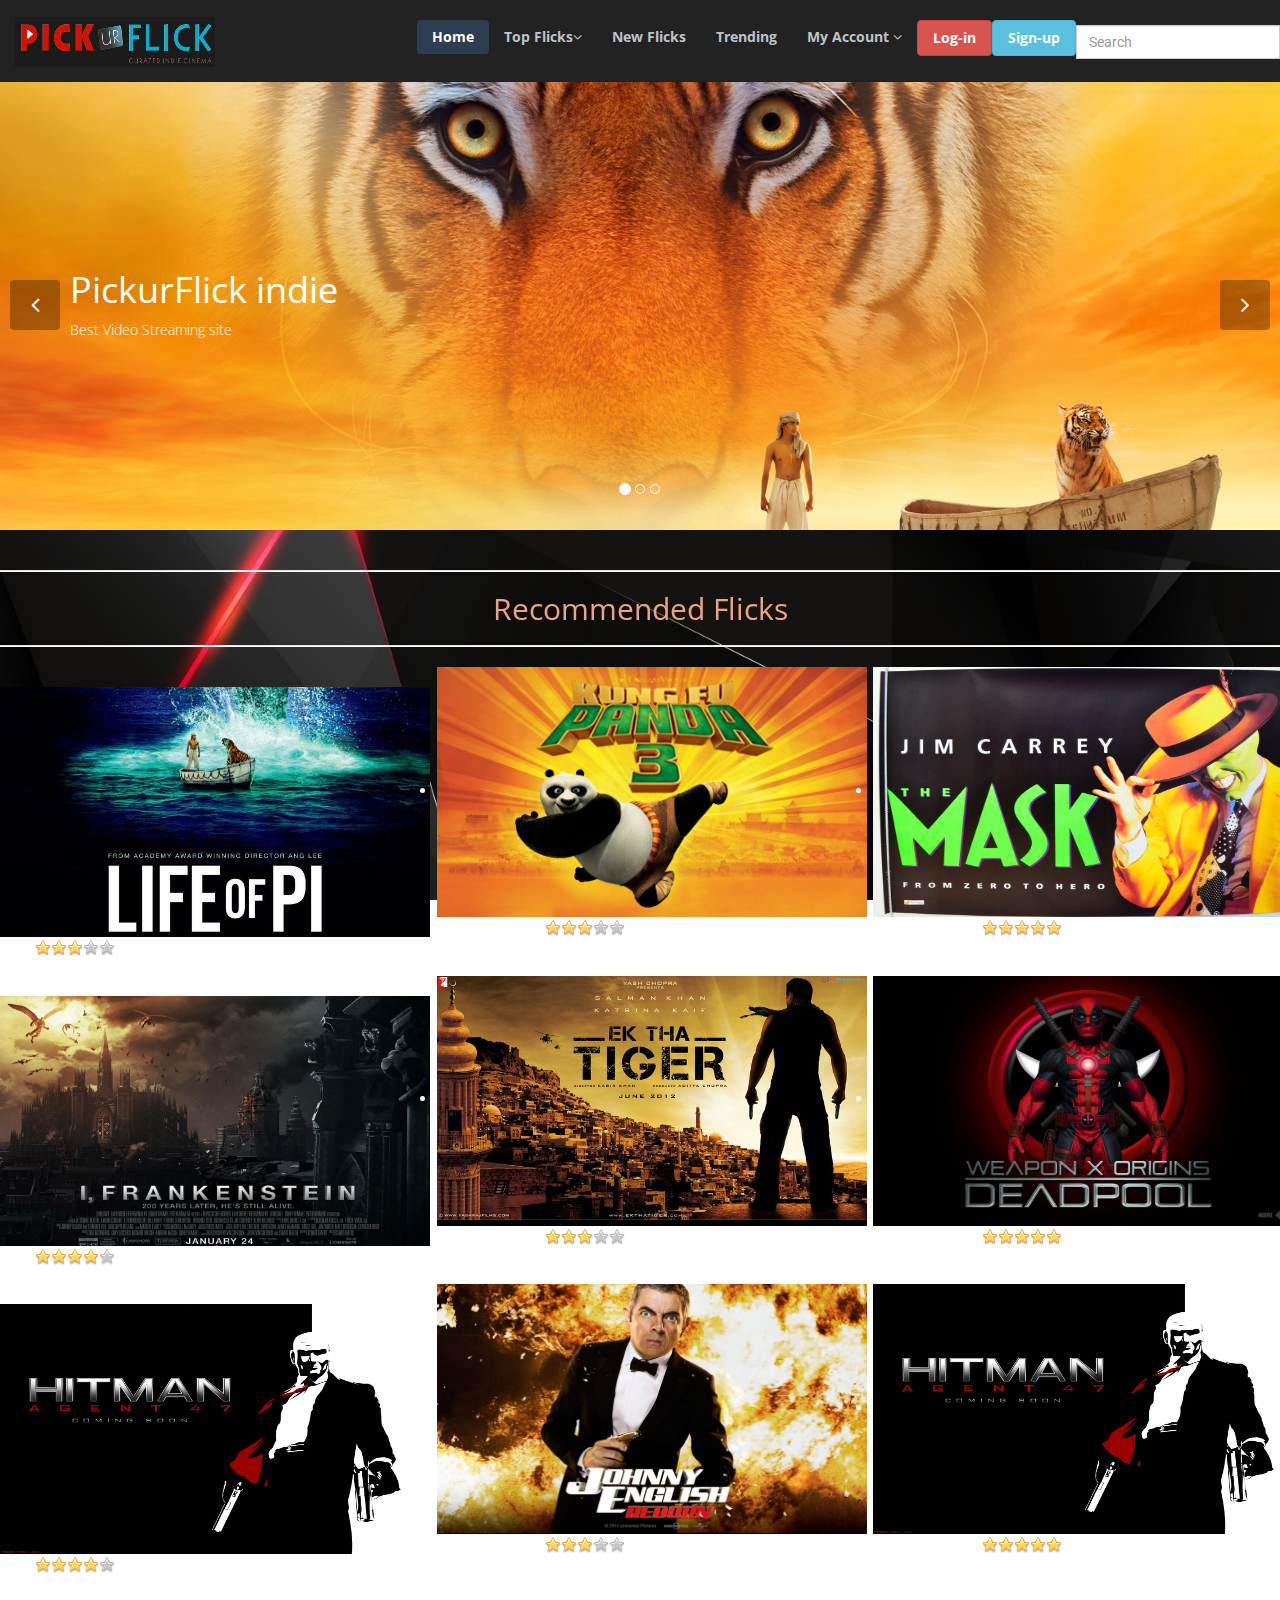
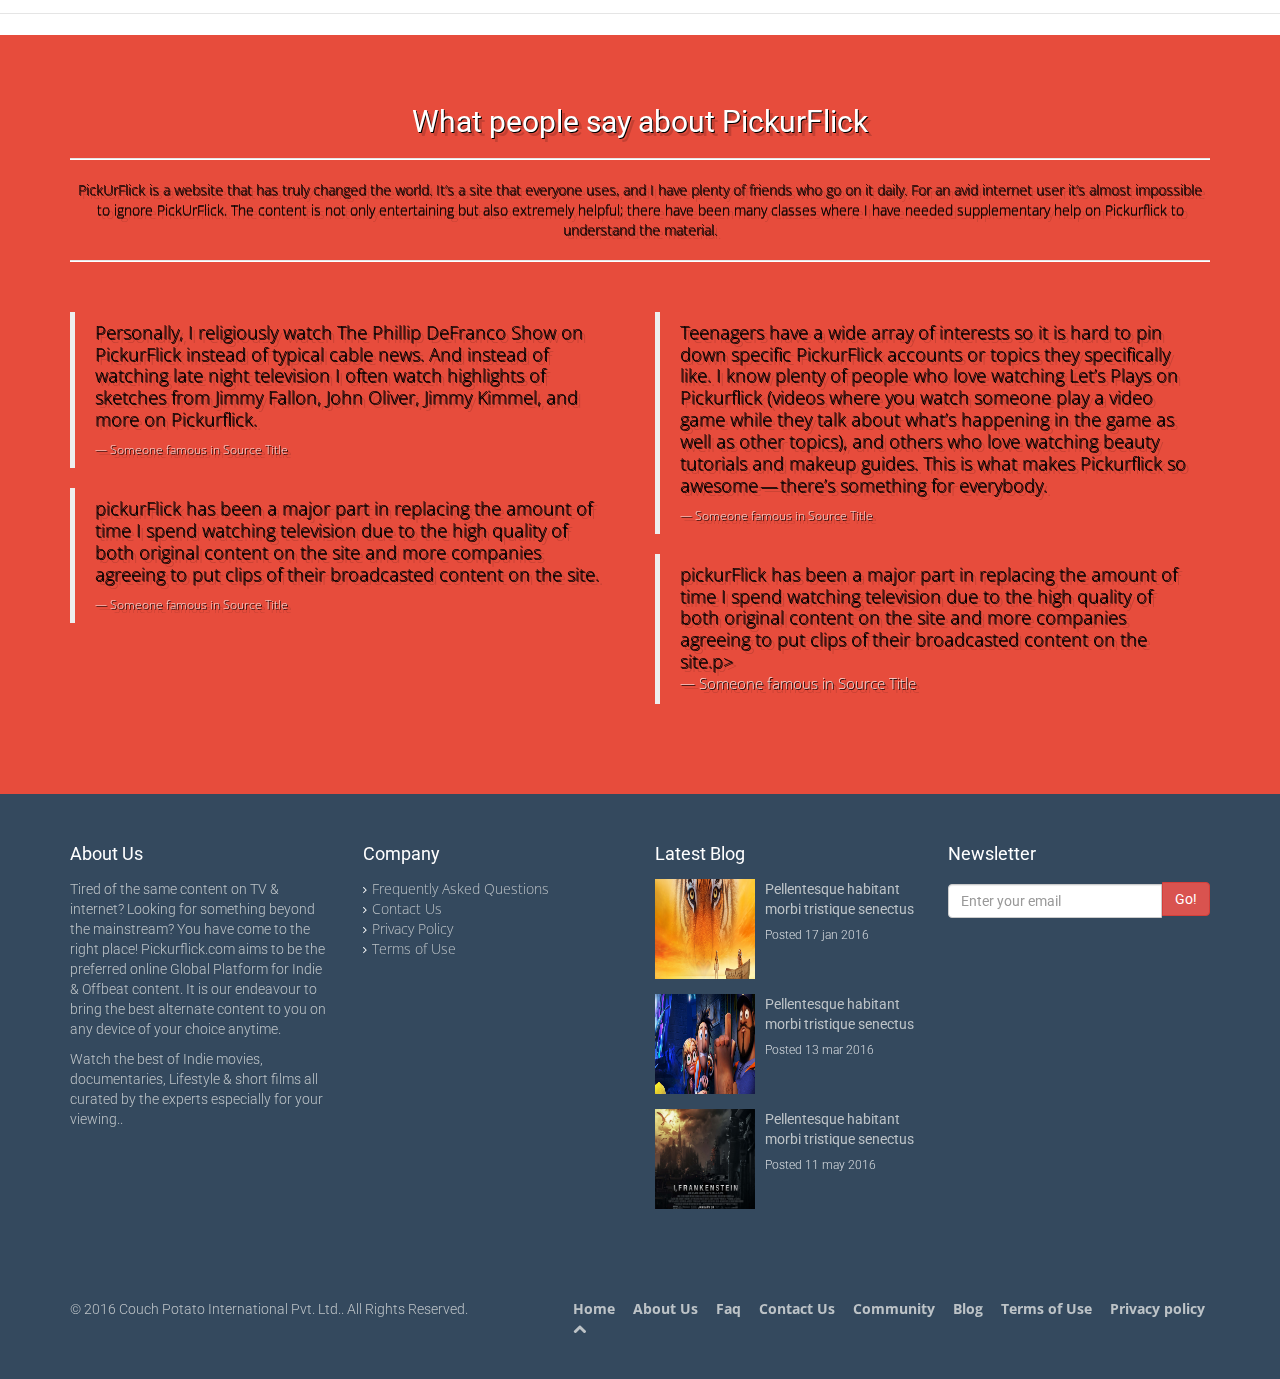
==== commit b314f47c: "Add files via upload" ====
--- a/index.html
+++ b/index.html
@@ -30,7 +30,7 @@
     <link rel="apple-touch-icon-precomposed" sizes="72x72" href="images/ico/icon1.png">
     <link rel="apple-touch-icon-precomposed" href="images/ico/icon1.png">
 
-	
+ 
 <style>  
  html,body
 {
@@ -274,19 +274,127 @@
 					
 				
 		
-	         	<li><a class="btn btn-default btn-danger" role="button" data-toggle="modal" data-target="#m1"><b style="color:white;">Log-in</b></a></li>
-	            <li><a class="btn btn-default btn-info" role="button" data-toggle="modal" data-target="#m2"><b style="color:white;">Sign-up</b></a></li>
+	         	<li><a class="btn btn-default btn-danger" role="button" data-toggle="modal" data-target="#auth-login"><b style="color:white;">Log-in</b></a></li>
+	            <li><a class="btn btn-default btn-info" role="button" data-toggle="modal" data-target="#auth-signup"><b style="color:white;">Sign-up</b></a></li>
         
 		        <div class="input-group">
-                    <input type="text" class="form-control" placeholder="Search" name="srch-term" id="srch-term">
+                    <input type="text" class="form-control help-block" placeholder="Search" name="srch-term" id="srch-term">
                 
                   
 				</div>
 		</ul>  </div>
         </div>
          </header><!--/header-->
+
+
+         
+		 <!-- signup/login modal-->
+	
+	 <div class="modal fade" id="auth-login" tabindex="-1" role="dialog" aria-labelledby="myModalLabel">
+	  <div class="modal-dialog modal-width" role="document">
+		<div class="modal-content">
+		  <div class="modal-body modal-padding">		  
+					
+	  <form class="form-signin" method="post" id="login-form">
+      
+        <h2 class="form-signin-heading"><b>Log In</b></h2><hr />
+        
+    
+        
+        <div class="form-group">
+        <input type="email" class="form-control help-block" placeholder="Email address" name="user_email" id="user_email" />
+        <span id="check-e"></span>
+        </div>
+        
+        <div class="form-group">
+        <input type="password" class="form-control help-block" placeholder="Password" name="password" id="password" />
+        </div>
+       
+      <hr />
+        
+        <div class="form-group">
+
+            <button type="submit" class="btn btn-default" name="btn-login" id="btn-login">
+        <span class="glyphicon glyphicon-log-in"></span> &nbsp; Log In
+      </button> 
+       <p class="text-right"><a href="#">Forgot password?</a></p>
+        </div>  
+      
+      
+      </form>
+
+    </div>
+			<br>
+			<div class="grey"><center><b>CONNECT WITH</b></center></div>
+			<br/>
+			<a href="#" class="btn btn-lg btn-danger col-xs-6"><b>Gmail</b></a>
+			<a href="#" class="btn btn-lg col-xs-6" style="background-color:#3b5998;"><b style="color:white">Facebook</b></i></a>
+
+	
+			
+		  </div>		  
+		</div>
+	  </div>
+	</div>
+	
+		 <div class="modal fade" id="auth-signup" tabindex="-1" role="dialog" aria-labelledby="myModalLabel">
+	  <div class="modal-dialog modal-width" role="document">
+		<div class="modal-content">
+		  <div class="modal-body modal-padding">		  
+			
+	  <form class="form-signin" method="post" id="login-form">
+      
+        <h2 class="form-signin-heading"><b>Sign-Up</b></h2><hr />
+	
+	
+           
+       <div class="form-group">
+        <input type="text" class="form-control " placeholder="First name" name="first_name" id="first_name" />
+        </div>
+		
+		 <div class="form-group">
+        <input type="text" class="form-control " placeholder="Last name" name="last_name" id="last_name" />
+        </div>
+        
+        <div class="form-group">
+        <input type="email" class="form-control " placeholder="Email address" name="user_email" id="user_email" />
+        <span id="check-e"></span>
+        </div>
+		
+		 <div class="form-group">
+        <input type="number" class="form-control "" placeholder="Phone number" name="phone" id="phone" />
+        </div>
+        
+        <div class="form-group">
+        <input type="password" class="form-control" placeholder="Password" name="password" id="password" />
+        </div>
+        
+        <div class="form-group">
+        <input type="password" class="form-control help-block" placeholder="Retype Password" name="cpassword" id="cpassword" />
+        </div>
+        <hr />
+        
+        <div class="form-group">
+            <button type="submit" class="btn btn-default" name="btn-save" id="btn-submit">
+             <span class="glyphicon glyphicon-log-in"></span> &nbsp; Submit
+            </button> 
+      
+		</div>  
+		  </form>	
+		
+			<div class="grey"><center><b>CONNECT WITH</b></center></div>
+			<br/>
+			<a href="#" class="btn btn-lg btn-danger"><b>Gmail</b></a>
+			<a href="#" class="btn btn-lg" style="background-color:#3b5998;"><b style="color:white">Facebook</b></i></a>
+
+			
+		
+			
+		  </div>		  
+		</div>
+	  </div>
+	</div>
 		 
-		 
 		
     
 	
@@ -295,7 +403,7 @@
 	
 	
 	<section id="main-slider" class="no-margin">
-        <div class="carousel slide wet-asphalt hidden-xs">
+        <div class="carousel slide wet-asphalt hidden-xs" data-ride="carousel">
     
          	<ol class="carousel-indicators">
                 <li data-target="#main-slider" data-slide-to="0" class="active"></li>
@@ -371,7 +479,7 @@
 	<!-- //Carousel finish -->
 	
 	
-<!-- Modals -->	
+<!-- Modals 
 <div class="modal fade" id="m2">
    <div class="modal-dialog">  
 	 <div class="modal-content">
@@ -380,7 +488,7 @@
          </div>
         
          <div class="modal-body">
-	          <!-- Form for Signup -->
+	          <!-- Form for Signup
 	
 	         <div class="signin-form">
 
@@ -389,32 +497,32 @@
         <h2 class="form-signin-heading">Sign Up</h2><hr />
         
         <div id="error">
-        <!-- error will be showen here ! -->
-        </div>
-        
-        <div class="form-group">
-        <input type="text" class="form-control" placeholder="First name" name="first_name" id="first_name" />
+        <!-- error will be showen here ! 
+        </div>
+        
+        <div class="form-group">
+        <input type="text" class="form-control help-block" placeholder="First name" name="first_name" id="first_name" />
         </div>
 		
 		 <div class="form-group">
-        <input type="text" class="form-control" placeholder="Last name" name="last_name" id="last_name" />
-        </div>
-        
-        <div class="form-group">
-        <input type="email" class="form-control" placeholder="Email address" name="user_email" id="user_email" />
+        <input type="text" class="form-control help-block" placeholder="Last name" name="last_name" id="last_name" />
+        </div>
+        
+        <div class="form-group">
+        <input type="email" class="form-control help-block" placeholder="Email address" name="user_email" id="user_email" />
         <span id="check-e"></span>
         </div>
 		
 		 <div class="form-group">
-        <input type="number" class="form-control" placeholder="Phone number" name="phone" id="phone" />
-        </div>
-        
-        <div class="form-group">
-        <input type="password" class="form-control" placeholder="Password" name="password" id="password" />
-        </div>
-        
-        <div class="form-group">
-        <input type="password" class="form-control" placeholder="Retype Password" name="cpassword" id="cpassword" />
+        <input type="number" class="form-control help-block" placeholder="Phone number" name="phone" id="phone" />
+        </div>
+        
+        <div class="form-group">
+        <input type="password" class="form-control help-block" placeholder="Password" name="password" id="password" />
+        </div>
+        
+        <div class="form-group">
+        <input type="password" class="form-control help-block" placeholder="Retype Password" name="cpassword" id="cpassword" />
         </div>
         <hr />
         
@@ -428,8 +536,8 @@
  
  </div></div></div></div></div>
  
- 
- <!-- Modal for Login -->
+ -->
+ <!-- Modal for Login 
 
 <div class="modal fade" id="m1">
 	<div class="modal-dialog">
@@ -440,7 +548,7 @@
         </div>
         <div class="modal-body">
 		
-          <!-- Form Login -->
+          <!-- Form Login 
 		  
 		  <div class="signin-form">
           
@@ -450,16 +558,16 @@
         <h2 class="form-signin-heading">Log In</h2><hr />
         
         <div id="error">
-        <!-- error will be shown here ! -->
-        </div>
-        
-        <div class="form-group">
-        <input type="email" class="form-control" placeholder="Email address" name="user_email" id="user_email" />
+        <!-- error will be shown here !
+        </div>
+        
+        <div class="form-group">
+        <input type="email" class="form-control help-block" placeholder="Email address" name="user_email" id="user_email" />
         <span id="check-e"></span>
         </div>
         
         <div class="form-group">
-        <input type="password" class="form-control" placeholder="Password" name="password" id="password" />
+        <input type="password" class="form-control help-block" placeholder="Password" name="password" id="password" />
         </div>
        
      	<hr />
@@ -478,7 +586,7 @@
     </div>
     
 </div></div></div></div>
-
+-->
 <br/><hr/>
 
 
@@ -488,7 +596,7 @@
 					
 			
 			<div class="row">
-				<div class="col-md-3 col-xs-12">
+				<div class="col-md-1 col-xs-12 col-lg-3 ">
 				  <ul class="img-list">
 					
 					      <br/>
@@ -516,7 +624,7 @@
 				 </div>
 				 				
 					
-			<div class="col-md-3 col-xs-12 col-sm-offset-1 col-xs-offset-0"><section class="list1">
+			<div class="col-md-1 col-xs-12 col-lg-3 col-sm-offset-1 col-xs-offset-0"><section class="list1">
 				              
 							  <!-- Item 2 -->
                           <li>
@@ -540,7 +648,7 @@
 		  </div>
 					
 					
-					<div class="col-md-3 col-xs-12 col-sm-offset-1 col-xs-offset-0"><section class="list1">
+					<div class="col-md-1 col-xs-12 col-lg-3 col-sm-offset-1 col-xs-offset-0"><section class="list1">
 				               <!-- Item 3 -->
 				    	      <li>
 							  <a href="synopsis.html">
@@ -568,7 +676,7 @@
 					
 			<div class="row">
 				
-				<div class="col-md-3 col-xs-12">
+				<div class="col-md-1 col-xs-12 col-lg-3">
 			
          			<ul class="img-list"><br/>
 				             <!-- Item 1 -->
@@ -598,7 +706,7 @@
 						 
 					
 					
-					<div class="col-md-3 col-xs-12 col-sm-offset-1 col-xs-offset-0"><section class="list1">
+					<div class="col-md-1 col-xs-12 col-lg-3 col-sm-offset-1 col-xs-offset-0"><section class="list1">
 				              
 							  <!-- Item 2 -->
                           <li>				    	     
@@ -620,7 +728,7 @@
 					 </div>
 					
 					
-					<div class="col-md-3 col-xs-12 col-sm-offset-1 col-xs-offset-0"><section class="list1">
+					<div class="col-md-1 col-xs-12 col-lg-3 col-sm-offset-1 col-xs-offset-0"><section class="list1">
 				               <!-- Item 3 -->
 				    	      <li>
 							  <a href="synopsis.html">
@@ -643,7 +751,7 @@
 					</ul></div></div>
 					
 					
-				<div class="row"><div class="col-md-3 col-xs-12">
+				<div class="row"><div class="col-md-1 col-xs-12 col-lg-3">
 				  <ul class="img-list"><br/>
 				             <!-- Item 1 -->
 <li style="padding-bottom: 7cm;">				    	     
@@ -671,7 +779,7 @@
 						 
 					
 					
-					<div class="col-md-3 col-xs-12 col-sm-offset-1 col-xs-offset-0"><section class="list1">
+					<div class="col-md-1 col-xs-12 col-lg-3 col-sm-offset-1 col-xs-offset-0"><section class="list1">
 				              
 							  <!-- Item 2 -->
                           <li>				    	     
@@ -693,7 +801,7 @@
 					 </div>
 					
 					
-					<div class="col-md-3 col-xs-12 col-sm-offset-1 col-xs-offset-0"><section class="list1">
+					<div class="col-md-1 col-xs-12 col-lg-3 col-sm-offset-1 col-xs-offset-0"><section class="list1">
 				               <!-- Item 3 -->
 				    	      <li>
 							  <a href="synopsis.html">
@@ -828,7 +936,7 @@
                     <h4>Newsletter</h4>
                     <form role="form">
                         <div class="input-group">
-                            <input type="text" class="form-control" autocomplete="off" placeholder="Enter your email">
+                            <input type="text" class="form-control help-block" autocomplete="off" placeholder="Enter your email">
                             <span class="input-group-btn">
                                 <button class="btn btn-danger" type="button">Go!</button>
                             </span>
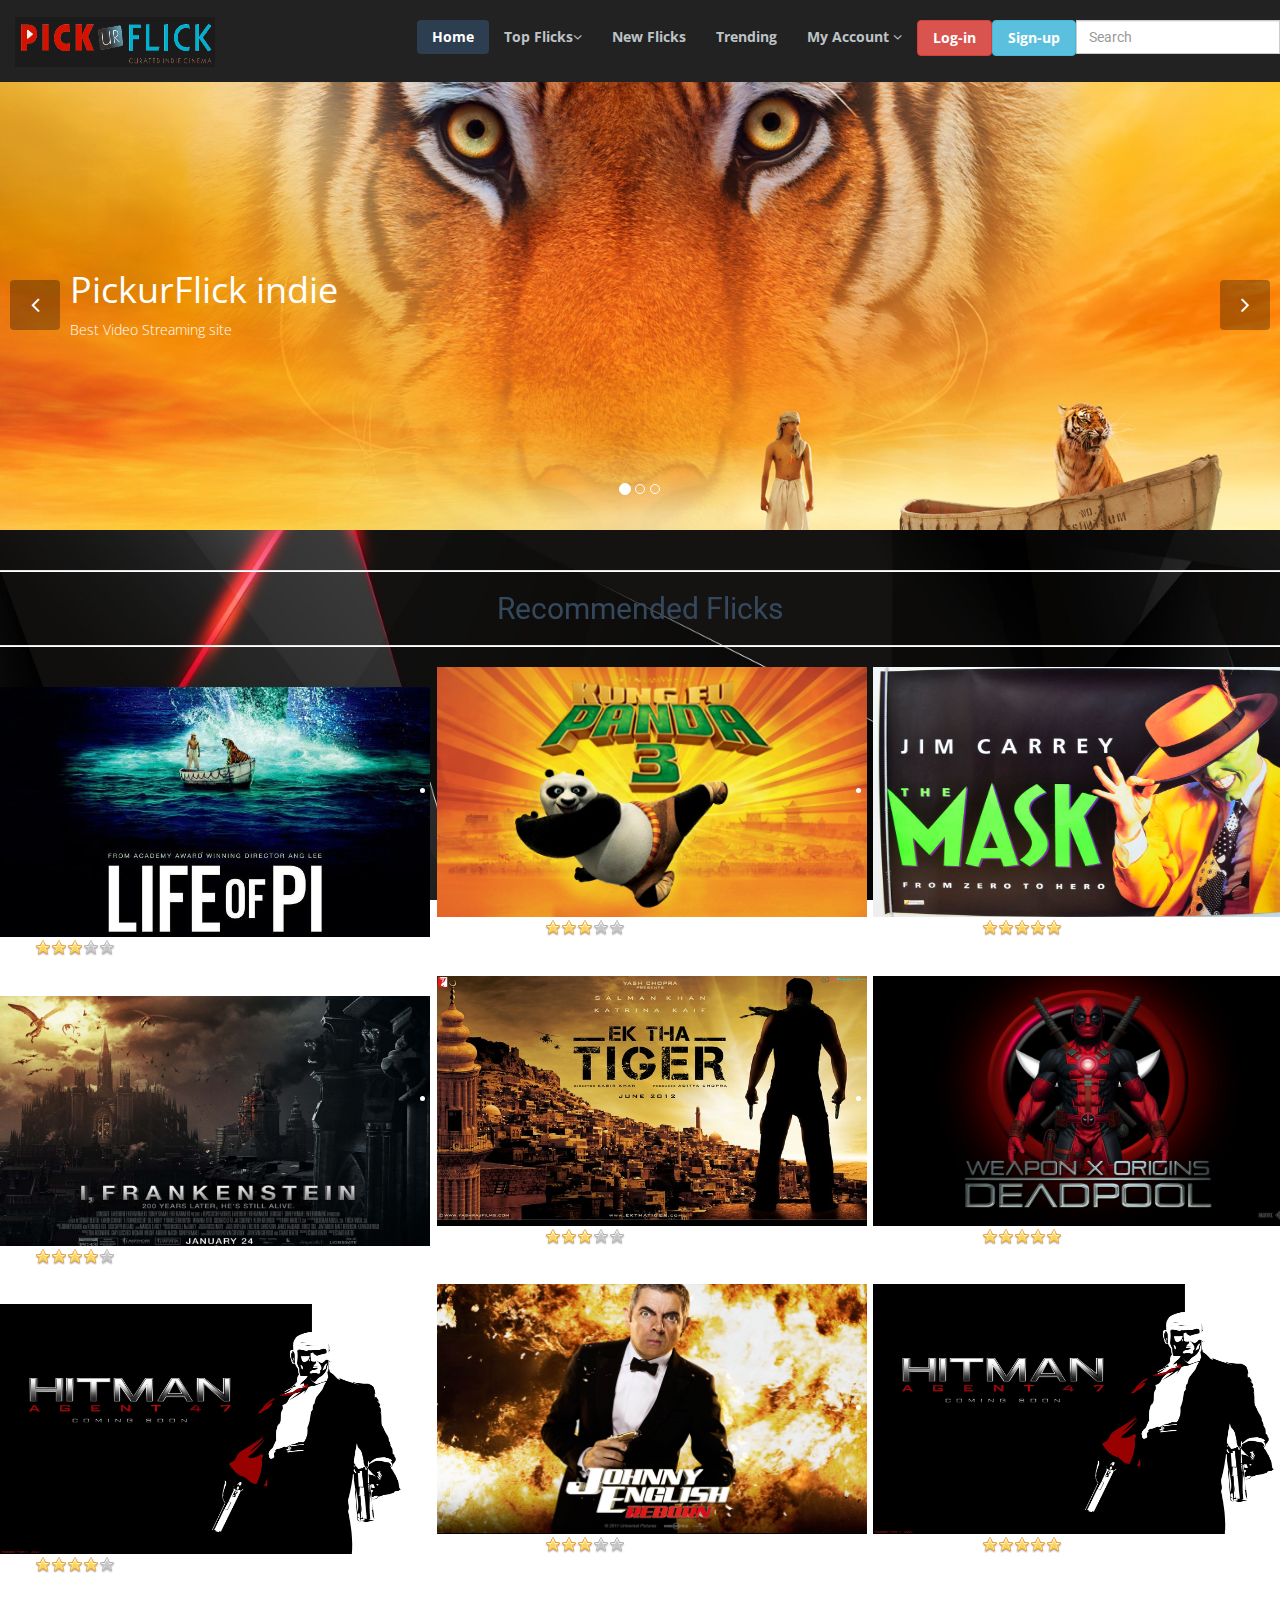
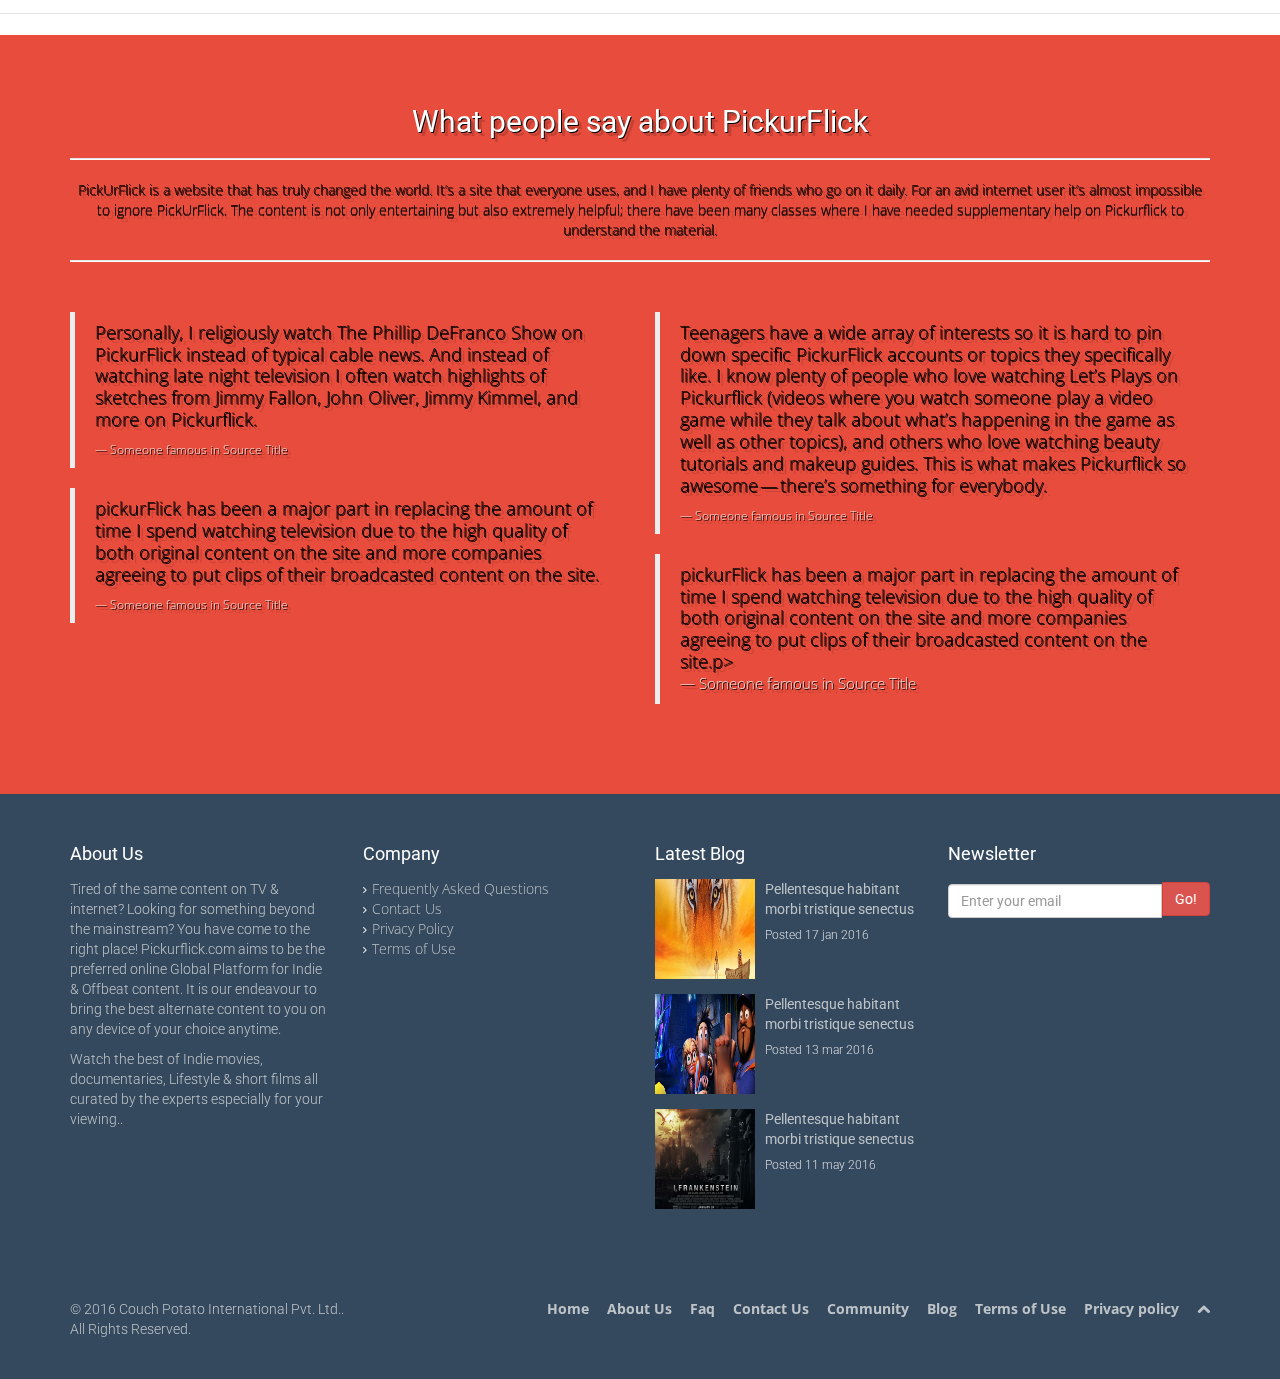
==== commit d7505950: "Add files via upload" ====
--- a/index.html
+++ b/index.html
@@ -40,7 +40,7 @@
     width: 100%;
     background-repeat: no-repeat;
 
-    background-position: center center;
+    background-position: center;
     background-attachment: fixed;
 
     -webkit-background-size: cover;
@@ -50,78 +50,75 @@
     background-size: cover;
 }
 
-
-ul.img-list {     //for flick type section
-  list-style-type: none;
-  margin: 0;
-  padding: 0;
-  text-align: center;
+    ul.img-list {     //for flick type section
+      list-style-type: none;
+      margin: 0;
+      padding: 0;
+      text-align: center;
   }
 
-  section.list1 {     //for flick type section
-  list-style-type: none;
-  margin: 0;
-  padding: 0;
-  text-align: center;
+   section.list1 {     //for flick type section
+      list-style-type: none;
+      margin: 0;
+      padding: 0;
+      text-align: center;
   }
   
  
-ul.img-list li {
- display: inline-block;
-  height: 150px;
-  margin: 0 1em 1em 0;
-  position: relative;
-  width: 150px;
-  float:left;
+  ul.img-list li {
+      display: inline-block;
+      height: 150px;
+      margin: 0 1em 1em 0;
+      position: relative;
+      width: 150px;
+      float:left;
+  }
+
+
+ul.img-list li:hover span.text-content {
+     opacity: 1;
 }
 
-
-
-
-ul.img-list li:hover span.text-content {
-  opacity: 1;
+section.list1 li:hover span.text-content1 {
+     opacity: 1;
 }
 
-section.list1 li:hover span.text-content1 {
-  opacity: 1;
-}
-
 
 span.text-content {
-  background: rgba(0,0,0,0.5);
-  color: white;
-  cursor: pointer;
-  display: table;
-  height: 250px;
-  left: 0;
-  position: absolute;
-  top: 0;
-  width: 430px;
-  opacity: 0;
-  -webkit-transition: opacity 500ms;
-  -moz-transition: opacity 500ms;
-  -o-transition: opacity 500ms;
-  transition: opacity 500ms;
+    background: rgba(0,0,0,0.5);
+    color: white;
+    cursor: pointer;
+    display: table;
+    height: 250px;
+    left: 0;
+    position: absolute;
+    top: 0;
+    width: 430px;
+    opacity: 0;
+    -webkit-transition: opacity 500ms;
+    -moz-transition: opacity 500ms;
+    -o-transition: opacity 500ms;
+    transition: opacity 500ms;
 }
 span.text-content1 {
-  background: rgba(0,0,0,0.5);
-  color: white;
-  cursor: pointer;
-  display: table;
-  right:0;
-  bottom:0;
-  left: 15px;
-  top: 20px;
-  position: absolute;
-  height: 250px;
-  width: 430px;
-  opacity: 0;
-  -webkit-transition: opacity 500ms;
-  -moz-transition: opacity 500ms;
-  -o-transition: opacity 500ms;
-  transition: opacity 500ms;
+    background: rgba(0,0,0,0.5);
+    color: white;
+    cursor: pointer;
+    display: table;
+    right:0;
+    bottom:0;
+    left: 15px;
+    top: 20px;
+    position: absolute;
+    height: 250px;
+    width: 430px;
+    opacity: 0;
+    -webkit-transition: opacity 500ms;
+    -moz-transition: opacity 500ms;
+    -o-transition: opacity 500ms;
+    transition: opacity 500ms;
 }
-
+//fonts
 .flickH {
    font-family: 'Open Sans', sans-serif;
    color:#e8a584;
@@ -140,10 +137,6 @@
    
 }
 
-
-
-
-
 /*.navbar{                // earlier ver spotlights in nav & footer
 
 background-image: url(images/slider/focus1.png);
@@ -176,8 +169,8 @@
 <body>
     <header class="navbar navbar-inverse navbar-fixed-top"role="banner">
             <div class="navbar-header">
-			 <a class="navbar-brand" href="index.html"><img src="images/logo.png" width="200px" height="50px"/></a>			
-					<!-- for brand-->
+        			  <a class="navbar-brand" href="index.html"><img src="images/logo.png" width="200px" height="50px"/></a>			
+				      	<!-- for brand-->
                
                  
                 <button type="button" class="navbar-toggle" data-toggle="collapse" data-target=".navbar-collapse">
@@ -187,85 +180,83 @@
                     <span class="icon-bar"></span>
                 </button>
 				
-              </div>
+            </div>
            
-              <div class="collapse navbar-collapse">
-                 <ul class="nav navbar-nav navbar-right">
-                    <li class="active"><a href="index.html"><b>Home</b></a></li>
+            <div class="collapse navbar-collapse">
+                <ul class="nav navbar-nav navbar-right">
+                   <li class="active"><a href="index.html"><b>Home</b></a></li>
                
-     			   <li class="dropdown">
-                        <a href="#" class="dropdown-toggle" data-toggle="dropdown"><b>Top Flicks</b><i class="icon-angle-down"></i></a>
+     			          <li class="dropdown">
+                        <a href="#" class="dropdown-toggle" data-toggle="dropdown"><b>Top Flicks</b><i class="icon-angle-down">
+                          </i></a>
                         <ul class="dropdown-menu">
                             <li><a href="#">By Region</a></li>
                             <li><a href="#">By Era</a></li>
-                            
-		<li class="dropdown">
-            <a href="#" class="dropdown-toggle" data-toggle="dropdown">By Genres&nbsp <i class="icon-angle-right"></i></a>
-               <ul class="dropdown-menu">
-							
-                              
-               <li class="back"><a href="#">Back</a></li>
-             <li>
-                <a href="/movie-genres/action-adventure-films-1">Action/Adventure</a>
-             </li>
-        <li>
-          <a href="/movie-genres/animation-films-10">Animated</a>
-        </li>
-        <li>
-          <a href="/movie-genres/avant-garde-films-79">Avant-garde</a>
-        </li>
-        <li>
-          <a href="/movie-genres/comedy-films-24">Comedy</a>
-        </li>
-        <li>
-          <a href="/movie-genres/crime-films-39">Crime</a>
-        </li>
-        <li>
-           <a href="/movie-genres/cult-films-46">Cult</a>
-        </li>
-        <li>
-          <a href="/movie-genres/documentary-films-51">Documentary</a>
-        </li>
-        <li>
-          <a href="/movie-genres/drama-films-67">Drama</a>
-        </li>
-        <li>
-          <a href="/movie-genres/fantasy-films-81">Fantasy</a>
-        </li>
-        <li>
-          <a href="/movie-genres/horror-films-135">Horror</a>
-        </li>
-        <li>
-          <a href="/movie-genres/independent-films-147">Independent</a>
-        </li>
-        <li>
-          <a href="/movie-genres/lgbt-149">LGBTQ</a>
-        </li>
-        <li>
-          <a href="/movie-genres/short-films-148">Short</a>
-        </li>
-        <li>
-          <a href="/movie-genres/silent-films-162">Silent</a>
-        </li>
-        <li>
-          <a href="/movie-genres/silent-films-169">Suspense</a>
-        </li>
-      </ul></li>
+                            <li class="dropdown">
+                              <a href="#" class="dropdown-toggle" data-toggle="dropdown">By Genres&nbsp <i class="icon-angle-right"></i></a>
+                        <ul class="dropdown-menu">
+						                <li class="back"><a href="#">Back</a></li>
+                             <li>
+                                <a href="/movie-genres/action-adventure-films-1">Action/Adventure</a>
+                             </li>
+                            <li>
+                              <a href="/movie-genres/animation-films-10">Animated</a>
+                            </li>
+                            <li>
+                              <a href="/movie-genres/avant-garde-films-79">Avant-garde</a>
+                            </li>
+                            <li>
+                              <a href="/movie-genres/comedy-films-24">Comedy</a>
+                            </li>
+                            <li>
+                              <a href="/movie-genres/crime-films-39">Crime</a>
+                            </li>
+                            <li>
+                               <a href="/movie-genres/cult-films-46">Cult</a>
+                            </li>
+                            <li>
+                              <a href="/movie-genres/documentary-films-51">Documentary</a>
+                            </li>
+                            <li>
+                              <a href="/movie-genres/drama-films-67">Drama</a>
+                            </li>
+                            <li>
+                              <a href="/movie-genres/fantasy-films-81">Fantasy</a>
+                            </li>
+                            <li>
+                              <a href="/movie-genres/horror-films-135">Horror</a>
+                            </li>
+                            <li>
+                              <a href="/movie-genres/independent-films-147">Independent</a>
+                            </li>
+                            <li>
+                              <a href="/movie-genres/lgbt-149">LGBTQ</a>
+                            </li>
+                            <li>
+                              <a href="/movie-genres/short-films-148">Short</a>
+                            </li>
+                            <li>
+                              <a href="/movie-genres/silent-films-162">Silent</a>
+                            </li>
+                            <li>
+                              <a href="/movie-genres/silent-films-169">Suspense</a>
+                            </li>
+                    </ul></li>
                             <li><a href="#">By Format</a></li>
                          </ul>
                     </li>
      
-                	 <li><a href="#"><b>New Flicks</b></a></li>
+                	   <li><a href="#"><b>New Flicks</b></a></li>
                      <li><a href="#"><b>Trending</b></a></li>
                     
-					 <li class="dropdown">
+					           <li class="dropdown">
                         <a href="#" class="dropdown-toggle" data-toggle="dropdown"><b>My Account</b> <i class="icon-angle-down"></i></a>
                         <ul class="dropdown-menu">
                             <li><a href="#">Watched</a></li>
                             <li><a href="#">Rented</a></li>
                             <li><a href="#">Purchased</a></li>
-							<li class="divider"></li>
-							<li><a href="#"><b>My Favourite</b></a></li>
+							                <li class="divider"></li>
+							               <li><a href="#"><b>My Favourite</b></a></li>
                             <li><a href="#">Wishlist</a></li>
                             <li><a href="#">Preorder</a></li>
                         </ul>
@@ -274,124 +265,128 @@
 					
 				
 		
-	         	<li><a class="btn btn-default btn-danger" role="button" data-toggle="modal" data-target="#auth-login"><b style="color:white;">Log-in</b></a></li>
-	            <li><a class="btn btn-default btn-info" role="button" data-toggle="modal" data-target="#auth-signup"><b style="color:white;">Sign-up</b></a></li>
-        
-		        <div class="input-group">
-                    <input type="text" class="form-control help-block" placeholder="Search" name="srch-term" id="srch-term">
-                
-                  
-				</div>
-		</ul>  </div>
-        </div>
-         </header><!--/header-->
+	         	<li>
+              <a class="btn btn-default btn-danger" role="button" data-toggle="modal" data-target="#auth-login"><b style="color:white;">Log-in</b></a>
+            </li>
+	          <li>
+              <a class="btn btn-default btn-info" role="button" data-toggle="modal" data-target="#auth-signup"><b style="color:white;">Sign-up</b></a>
+            </li>
+        
+		    <div class="input-group">
+              <input type="text" class="form-control" placeholder="Search" name="srch-term" id="srch-term">
+        </div>
+		</ul> 
+  </div> 
+</header><!--/header-->
 
 
          
-		 <!-- signup/login modal-->
-	
-	 <div class="modal fade" id="auth-login" tabindex="-1" role="dialog" aria-labelledby="myModalLabel">
+<!-- signup/login modal-->
+	
+	<div class="modal fade" id="auth-login" tabindex="-1" role="dialog" aria-labelledby="myModalLabel">
 	  <div class="modal-dialog modal-width" role="document">
-		<div class="modal-content">
-		  <div class="modal-body modal-padding">		  
-					
-	  <form class="form-signin" method="post" id="login-form">
+	  	<div class="modal-content">
+		    <div class="modal-body modal-padding">		  
+					
+	        <form class="form-signin" method="post" id="login-form">
       
-        <h2 class="form-signin-heading"><b>Log In</b></h2><hr />
+             <h2 class="form-signin-heading"><b>Log In</b></h2><hr />
         
     
         
         <div class="form-group">
-        <input type="email" class="form-control help-block" placeholder="Email address" name="user_email" id="user_email" />
-        <span id="check-e"></span>
-        </div>
-        
-        <div class="form-group">
-        <input type="password" class="form-control help-block" placeholder="Password" name="password" id="password" />
+           <input type="email" class="form-control" placeholder="Email address" name="user_email" id="user_email" />
+           <span id="check-e"></span>
+        </div>
+        
+        <div class="form-group">
+           <input type="password" class="form-control" placeholder="Password" name="password" id="password"/>
         </div>
        
-      <hr />
+        <hr />
         
         <div class="form-group">
 
             <button type="submit" class="btn btn-default" name="btn-login" id="btn-login">
-        <span class="glyphicon glyphicon-log-in"></span> &nbsp; Log In
-      </button> 
-       <p class="text-right"><a href="#">Forgot password?</a></p>
+                 <span class="glyphicon glyphicon-log-in"></span> &nbsp; Log In
+            </button> 
+            <p class="text-right"><a href="#">Forgot password?</a></p>
         </div>  
       
       
       </form>
 
     </div>
-			<br>
+	 	<br/>
+			
+    <div class="grey"><center><b>CONNECT WITH</b></center></div>
+			<br/>
+		<a href="#" class="btn btn-lg btn-danger col-xs-6"><b>Gmail</b></a>
+		<a href="#" class="btn btn-lg col-xs-6" style="background-color:#3b5998;"><b style="color:white">Facebook</b></i></a>
+
+	
+			
+		   </div>		  
+		 </div>
+	 </div>
+
+	
+	<div class="modal fade" id="auth-signup" tabindex="-1" role="dialog" aria-labelledby="myModalLabel">
+	  <div class="modal-dialog modal-width" role="document">
+	  	<div class="modal-content">
+		    <div class="modal-body modal-padding">		  
+			     <form class="form-signin" method="post" id="login-form">
+              <h2 class="form-signin-heading"><b>Sign-Up</b></h2><hr />
+	
+	
+           
+      <div class="form-group">
+          <input type="text" class="form-control " placeholder="First name" name="first_name" id="first_name" />
+      </div>
+		
+  		 <div class="form-group">
+          <input type="text" class="form-control " placeholder="Last name" name="last_name" id="last_name" />
+       </div>
+        
+      <div class="form-group">
+          <input type="email" class="form-control " placeholder="Email address" name="user_email" id="user_email" />
+          <span id="check-e"></span>
+      </div>
+		
+		  <div class="form-group">
+        <input type="number" class="form-control  "placeholder="Phone number" name="phone" id="phone" />
+      </div>
+        
+        <div class="form-group">
+          <input type="password" class="form-control" placeholder="Password" name="password" id="password" />
+        </div>
+        
+        <div class="form-group">
+          <input type="password" class="form-control" placeholder="Retype Password" name="cpassword" id="cpassword" />
+        </div>
+        
+        <hr />
+        
+        <div class="form-group">
+            <button type="submit" class="btn btn-default" name="btn-save" id="btn-submit">
+               <span class="glyphicon glyphicon-log-in"></span> &nbsp; Submit
+            </button> 
+       </div>  
+		  
+    </form>	
+		
 			<div class="grey"><center><b>CONNECT WITH</b></center></div>
-			<br/>
-			<a href="#" class="btn btn-lg btn-danger col-xs-6"><b>Gmail</b></a>
-			<a href="#" class="btn btn-lg col-xs-6" style="background-color:#3b5998;"><b style="color:white">Facebook</b></i></a>
-
-	
+		
+    	<br/>
+		
+    	<a href="#" class="btn btn-lg btn-danger"><b>Gmail</b></a>
+			<a href="#" class="btn btn-lg" style="background-color:#3b5998;"><b style="color:white">Facebook</b></i></a>
+
 			
-		  </div>		  
-		</div>
-	  </div>
-	</div>
-	
-		 <div class="modal fade" id="auth-signup" tabindex="-1" role="dialog" aria-labelledby="myModalLabel">
-	  <div class="modal-dialog modal-width" role="document">
-		<div class="modal-content">
-		  <div class="modal-body modal-padding">		  
+		
 			
-	  <form class="form-signin" method="post" id="login-form">
-      
-        <h2 class="form-signin-heading"><b>Sign-Up</b></h2><hr />
-	
-	
-           
-       <div class="form-group">
-        <input type="text" class="form-control " placeholder="First name" name="first_name" id="first_name" />
-        </div>
-		
-		 <div class="form-group">
-        <input type="text" class="form-control " placeholder="Last name" name="last_name" id="last_name" />
-        </div>
-        
-        <div class="form-group">
-        <input type="email" class="form-control " placeholder="Email address" name="user_email" id="user_email" />
-        <span id="check-e"></span>
-        </div>
-		
-		 <div class="form-group">
-        <input type="number" class="form-control "" placeholder="Phone number" name="phone" id="phone" />
-        </div>
-        
-        <div class="form-group">
-        <input type="password" class="form-control" placeholder="Password" name="password" id="password" />
-        </div>
-        
-        <div class="form-group">
-        <input type="password" class="form-control help-block" placeholder="Retype Password" name="cpassword" id="cpassword" />
-        </div>
-        <hr />
-        
-        <div class="form-group">
-            <button type="submit" class="btn btn-default" name="btn-save" id="btn-submit">
-             <span class="glyphicon glyphicon-log-in"></span> &nbsp; Submit
-            </button> 
-      
-		</div>  
-		  </form>	
-		
-			<div class="grey"><center><b>CONNECT WITH</b></center></div>
-			<br/>
-			<a href="#" class="btn btn-lg btn-danger"><b>Gmail</b></a>
-			<a href="#" class="btn btn-lg" style="background-color:#3b5998;"><b style="color:white">Facebook</b></i></a>
-
-			
-		
-			
-		  </div>		  
-		</div>
+		   </div>		  
+		 </div>
 	  </div>
 	</div>
 		 
@@ -445,21 +440,21 @@
 				
                 <div class="item" style="background-image: url(images/slider/bg3.jpg); width:533; height:450px;">
                     <div class="container">
-                        <div class="row">
-                            <div class="col-sm-6">
-                                <div class="carousel-content centered">
-                                    <h2 class="flickE animation animated-item-1">Latest Movies & Trends at PickurFlick</h2>
-                                    <p class="flickE animation animated-item-2">Go Pick your Flick!!:D</p>
-                                    <a class="flickE btn btn-md animation animated-item-3" href="#">Learn More</a>
-                                </div>
-                            </div>
-							<!-- Vimeo video -->
-                            <div class="col-sm-6 hidden-xs animation animated-item-4">
-                                <div class="centered">
-                                    <div class="embed-container">
-                                        <iframe src="//player.vimeo.com/video/69421653?title=0&amp;byline=0&amp;portrait=0&amp;color=a22c2f" frameborder="0" webkitallowfullscreen mozallowfullscreen allowfullscreen></iframe>
+                            <div class="row">
+                                <div class="col-sm-6">
+                                    <div class="carousel-content centered">
+                                        <h2 class="flickE animation animated-item-1">Latest Movies & Trends at PickurFlick</h2>
+                                        <p class="flickE animation animated-item-2">Go Pick your Flick!!:D</p>
+                                        <a class="flickE btn btn-md animation animated-item-3" href="#">Learn More</a>
                                     </div>
                                 </div>
+    							<!-- Vimeo video -->
+                                <div class="col-sm-6 hidden-xs animation animated-item-4">
+                                    <div class="centered">
+                                        <div class="embed-container">
+                                            <iframe src="//player.vimeo.com/video/69421653?title=0&amp;byline=0&amp;portrait=0&amp;color=a22c2f" frameborder="0" webkitallowfullscreen mozallowfullscreen allowfullscreen></iframe>
+                                        </div>
+                                    </div>
                             </div>
                         </div>
                     </div>
@@ -947,22 +942,24 @@
         </div>
     </section><!--/#bottom-->
 
+    
+    
  <footer id="footer" class="wet-asphalt">
         <div class="container">
             <div class="row">
-                <div class="col-sm-5">
-                    &copy; 2016 <a target="_blank" href="#">Couch Potato International Pvt. Ltd.</a>. All Rights Reserved.
+                <div class="col-sm-4">
+                    &copy; 2016 <a target="_blank" href="#">Couch Potato International Pvt. Ltd.</a>.<br/> All Rights Reserved.
                 </div>
-                <div class="col-sm-7">
+                <div class="col-sm-8">
                     <ul class="pull-right">
                         <li><a href="index.html"><b>Home</b></a></li>
                         <li><a href="about-us.html"><b>About Us</b></a></li>
                         <li><a href="faq.html"><b>Faq</b></a></li>
                         <li><a href="contact-us.html"><b>Contact Us</b></a></li>
-						<li><a href="404.html"><b>Community</b></a></li>
+            <li><a href="404.html"><b>Community</b></a></li>
                         <li><a href="404.html"><b>Blog</b></a></li> 
-						<li><a href="terms.html"><b>Terms of Use</b></a></li> 
-						<li><a href="privacy.html"><b>Privacy policy</b></a></li> 
+            <li><a href="terms.html"><b>Terms of Use</b></a></li> 
+            <li><a href="privacy.html"><b>Privacy policy</b></a></li> 
                         <li><a id="gototop" class="gototop" href="#"><i class="icon-chevron-up"></i></a></li><!--#gototop-->
                     </ul>
                 </div>
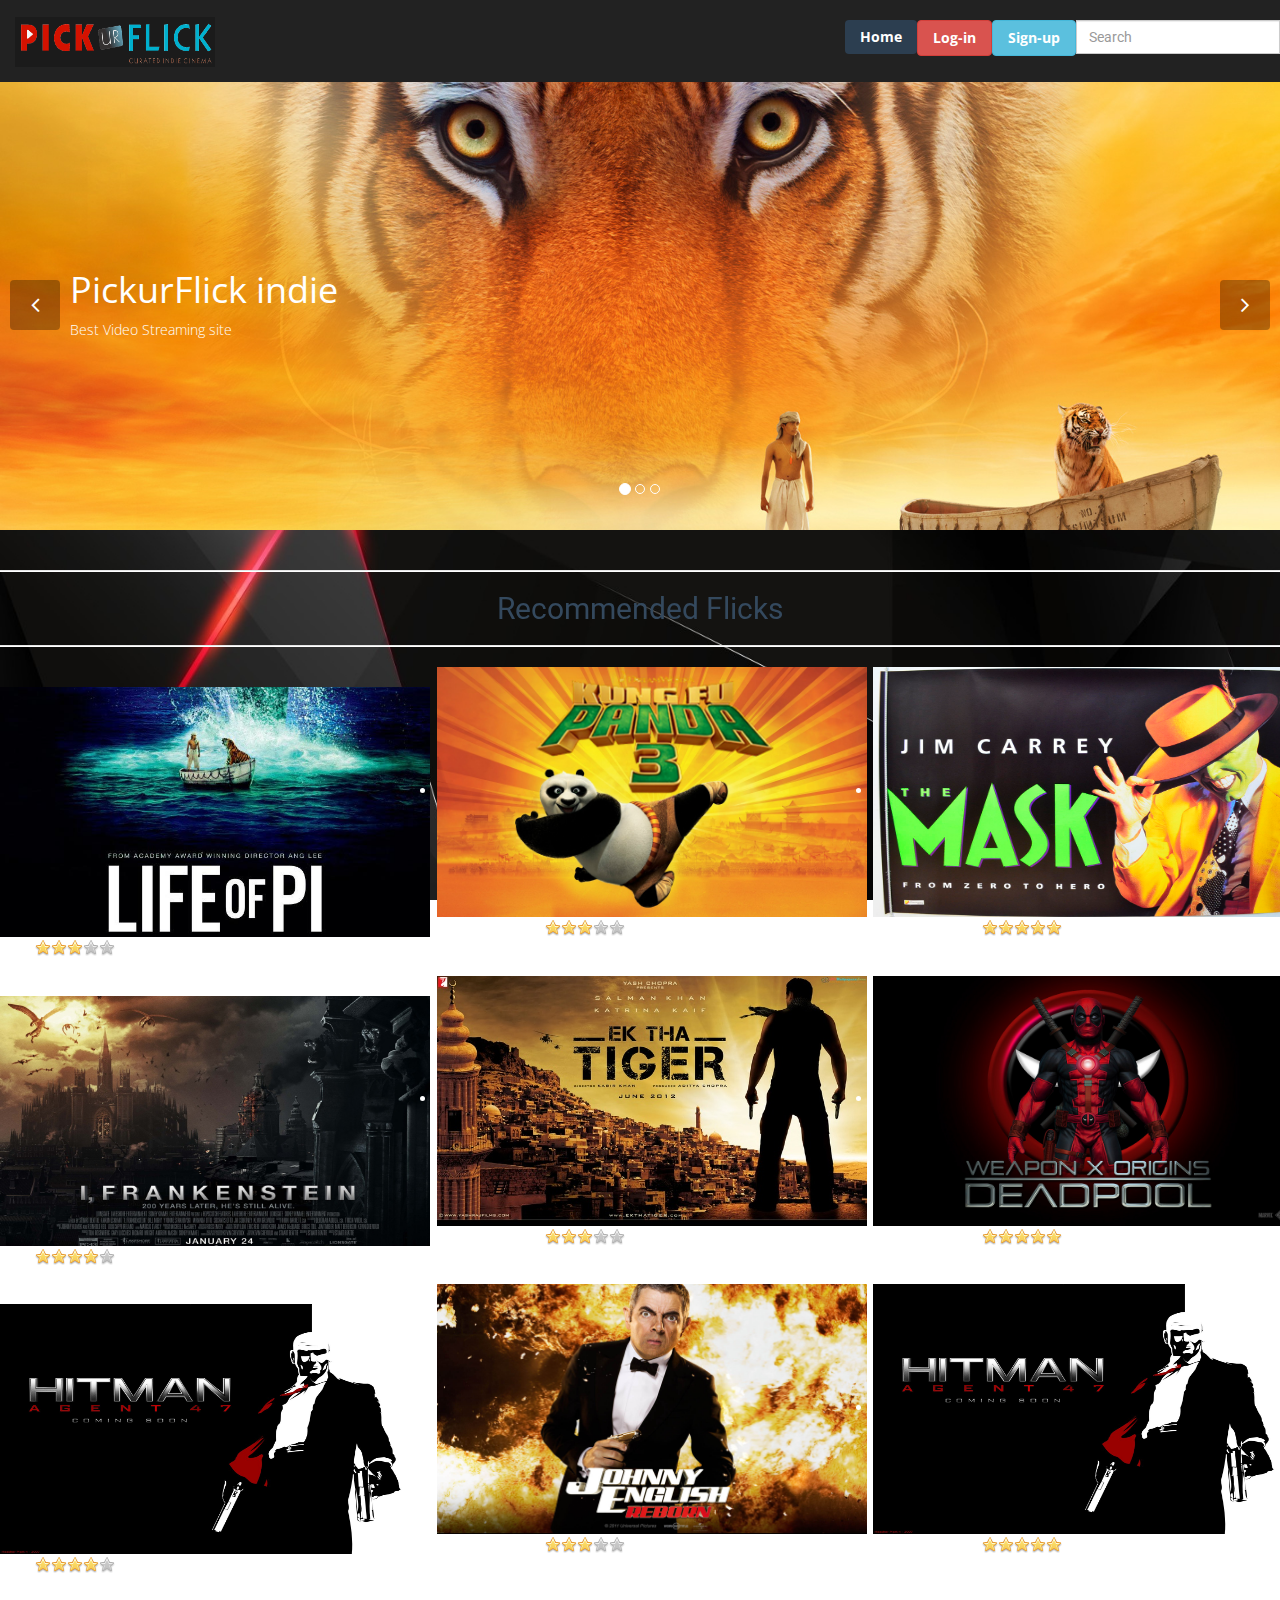
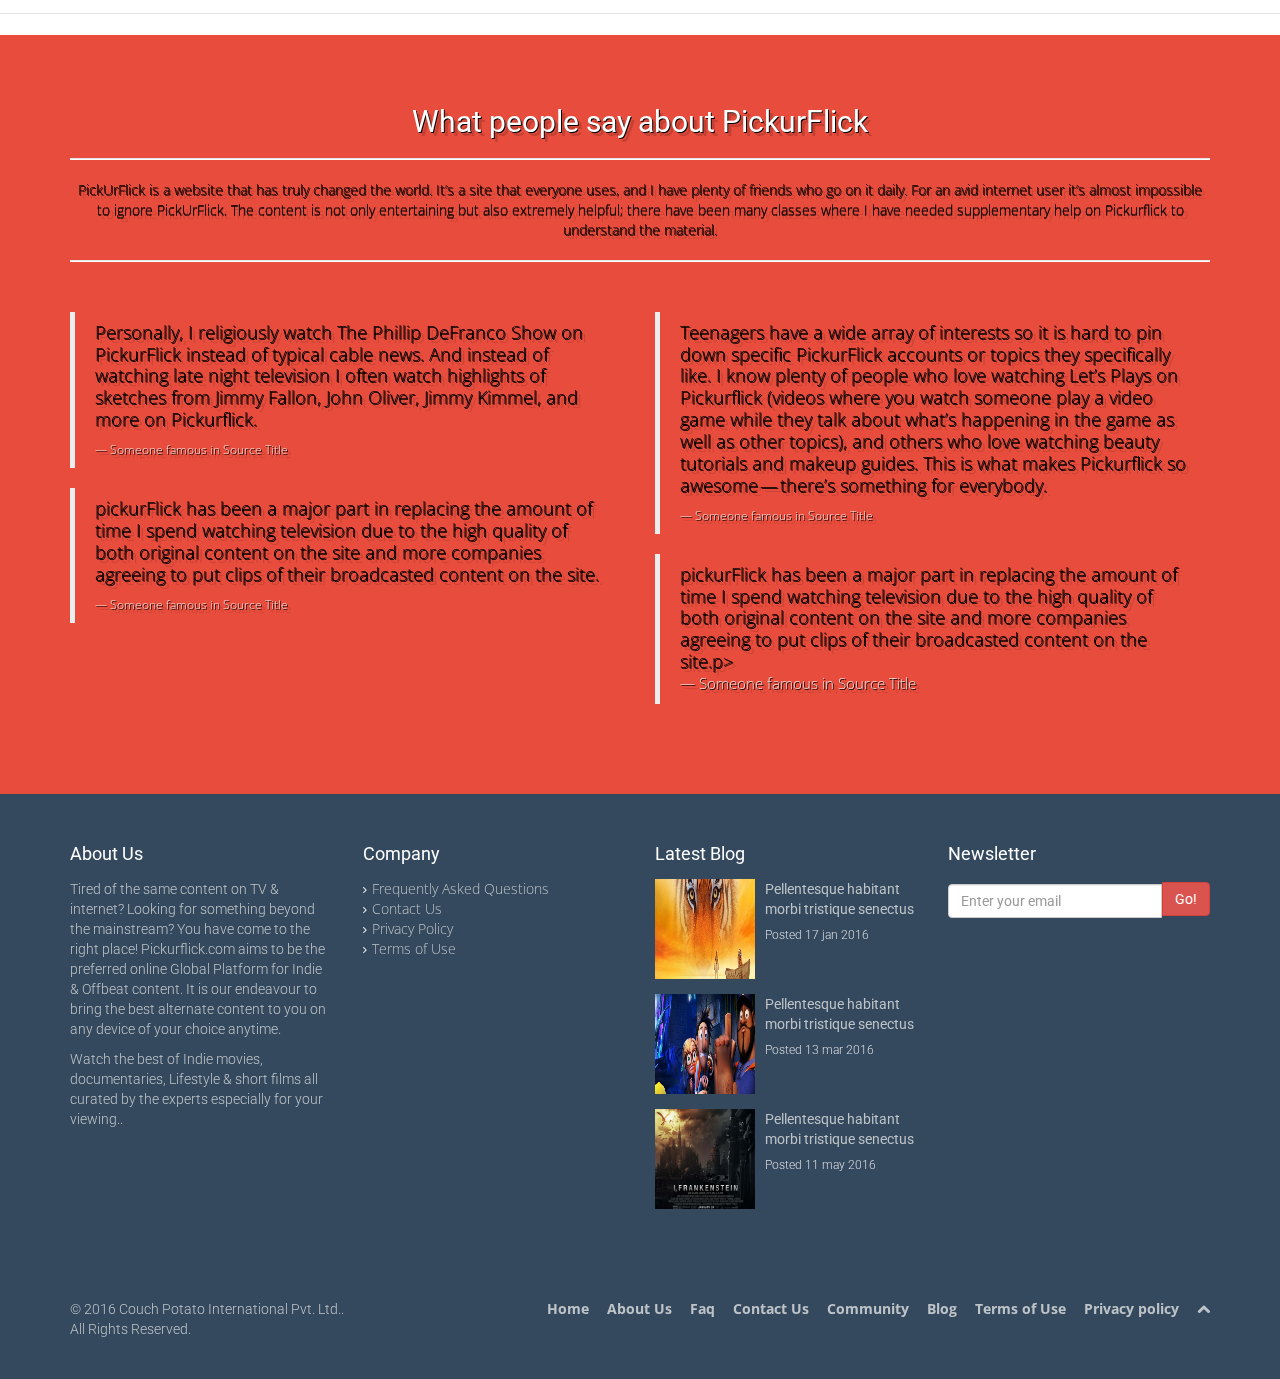
==== commit bb716b8c: "Add files via upload" ====
--- a/index.html
+++ b/index.html
@@ -186,7 +186,7 @@
                 <ul class="nav navbar-nav navbar-right">
                    <li class="active"><a href="index.html"><b>Home</b></a></li>
                
-     			          <li class="dropdown">
+     			       <!--   <li class="dropdown">
                         <a href="#" class="dropdown-toggle" data-toggle="dropdown"><b>Top Flicks</b><i class="icon-angle-down">
                           </i></a>
                         <ul class="dropdown-menu">
@@ -263,7 +263,7 @@
                     </li>
 					
 					
-				
+				-->
 		
 	         	<li>
               <a class="btn btn-default btn-danger" role="button" data-toggle="modal" data-target="#auth-login"><b style="color:white;">Log-in</b></a>
@@ -942,7 +942,7 @@
         </div>
     </section><!--/#bottom-->
 
-    
+
     
  <footer id="footer" class="wet-asphalt">
         <div class="container">
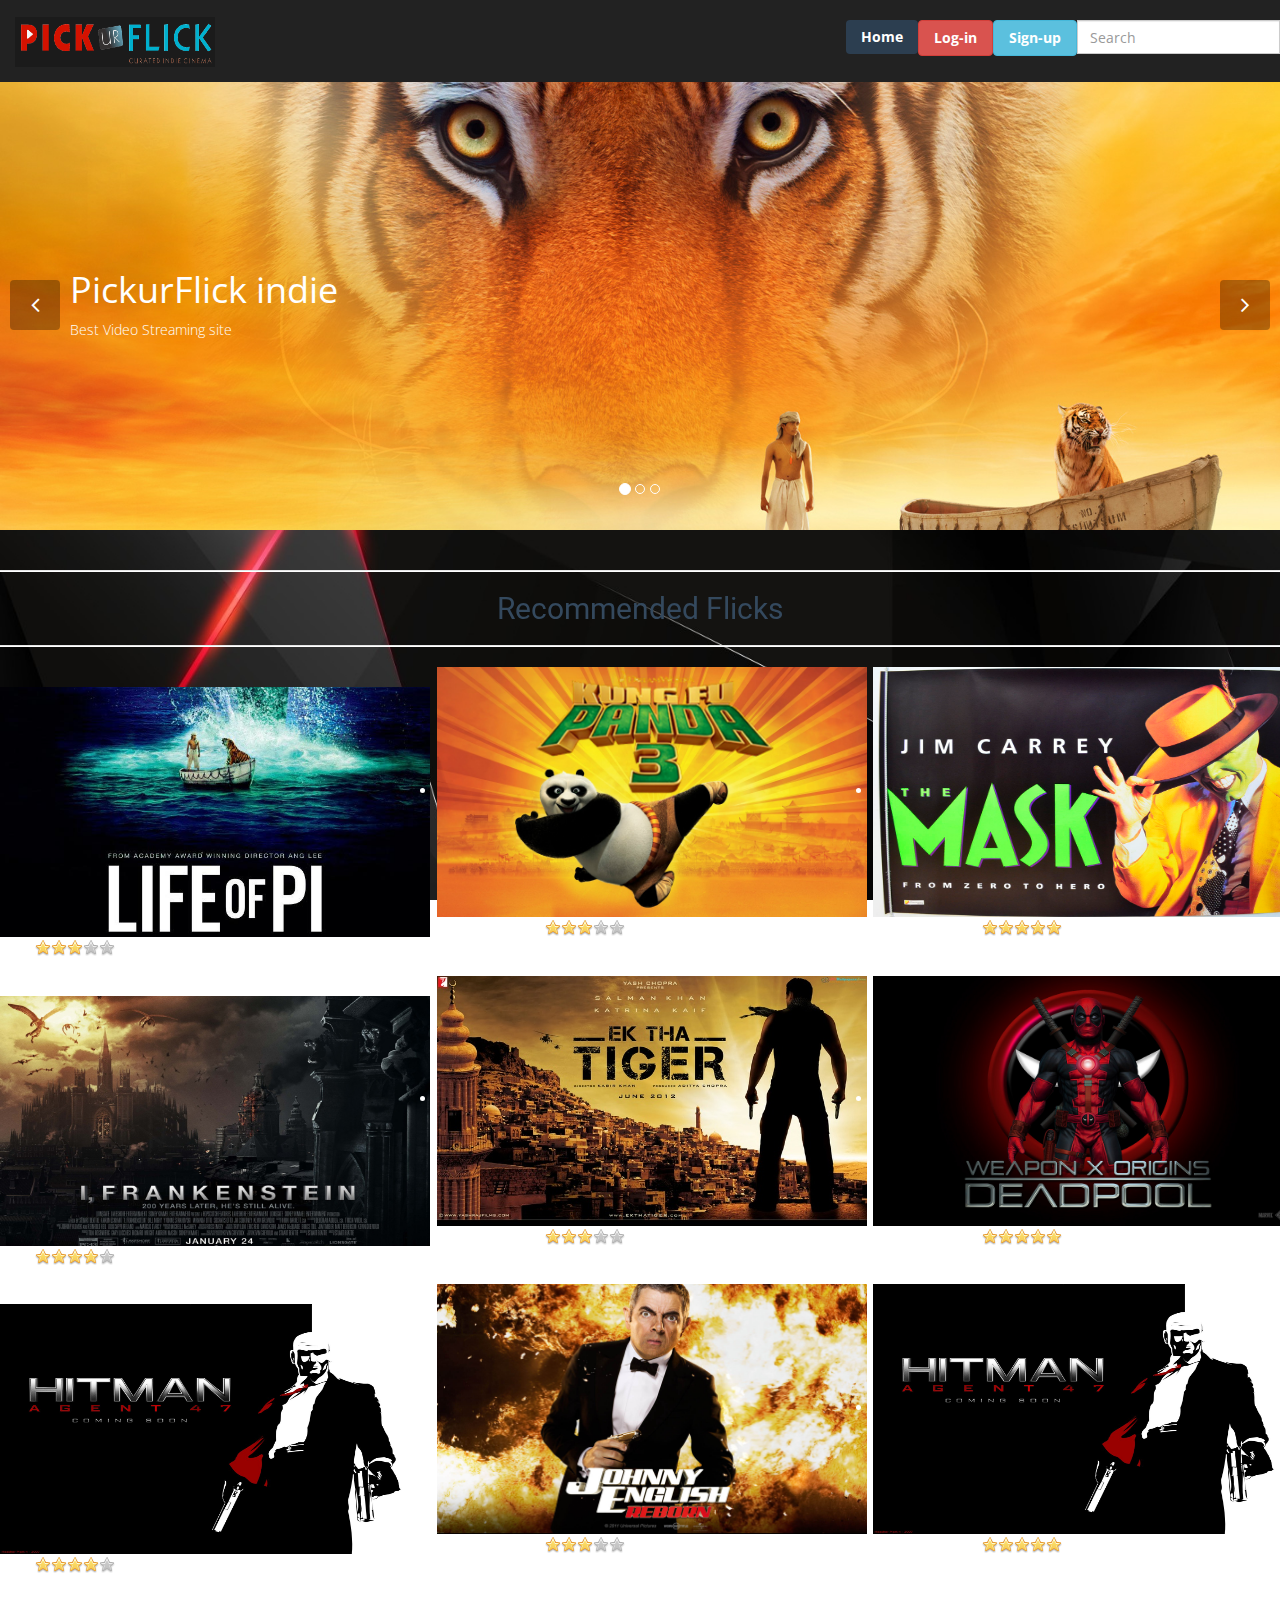
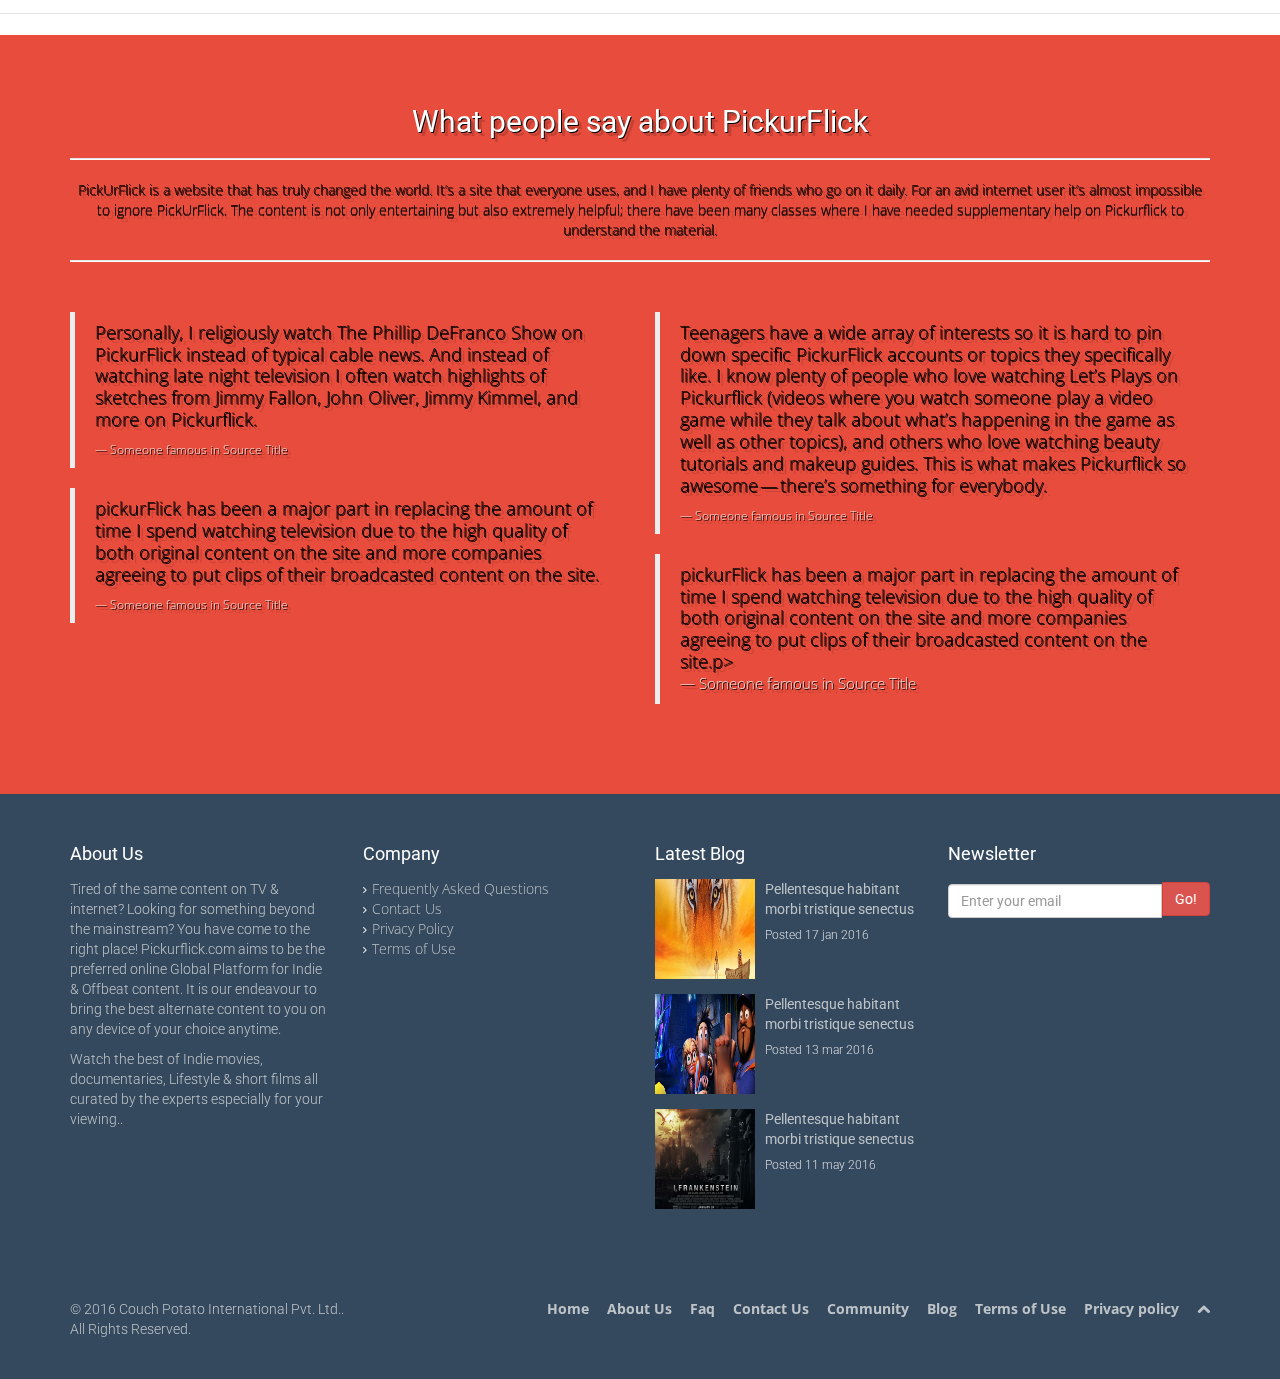
==== commit cc254eeb: "Add files via upload" ====
--- a/index.html
+++ b/index.html
@@ -271,10 +271,11 @@
 	          <li>
               <a class="btn btn-default btn-info" role="button" data-toggle="modal" data-target="#auth-signup"><b style="color:white;">Sign-up</b></a>
             </li>
-        
+        <li>
 		    <div class="input-group">
               <input type="text" class="form-control" placeholder="Search" name="srch-term" id="srch-term">
         </div>
+      </li>
 		</ul> 
   </div> 
 </header><!--/header-->
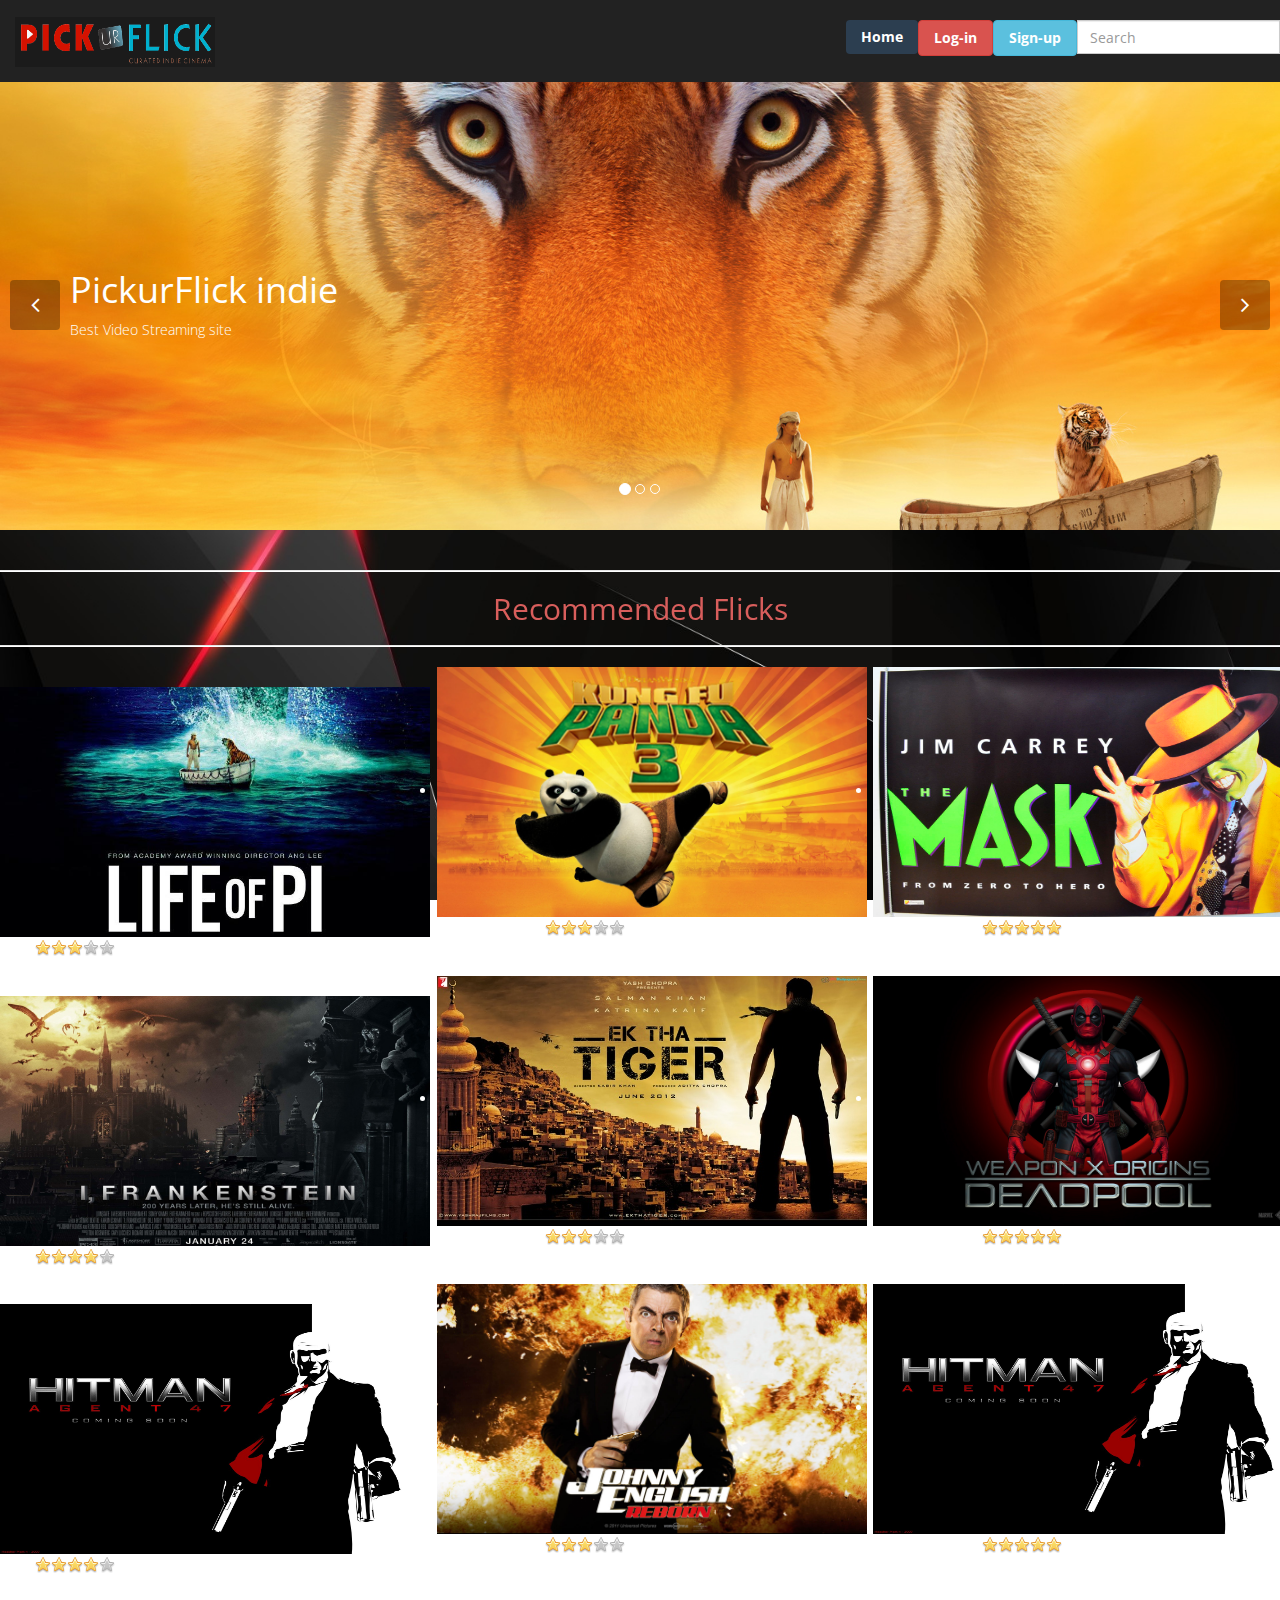
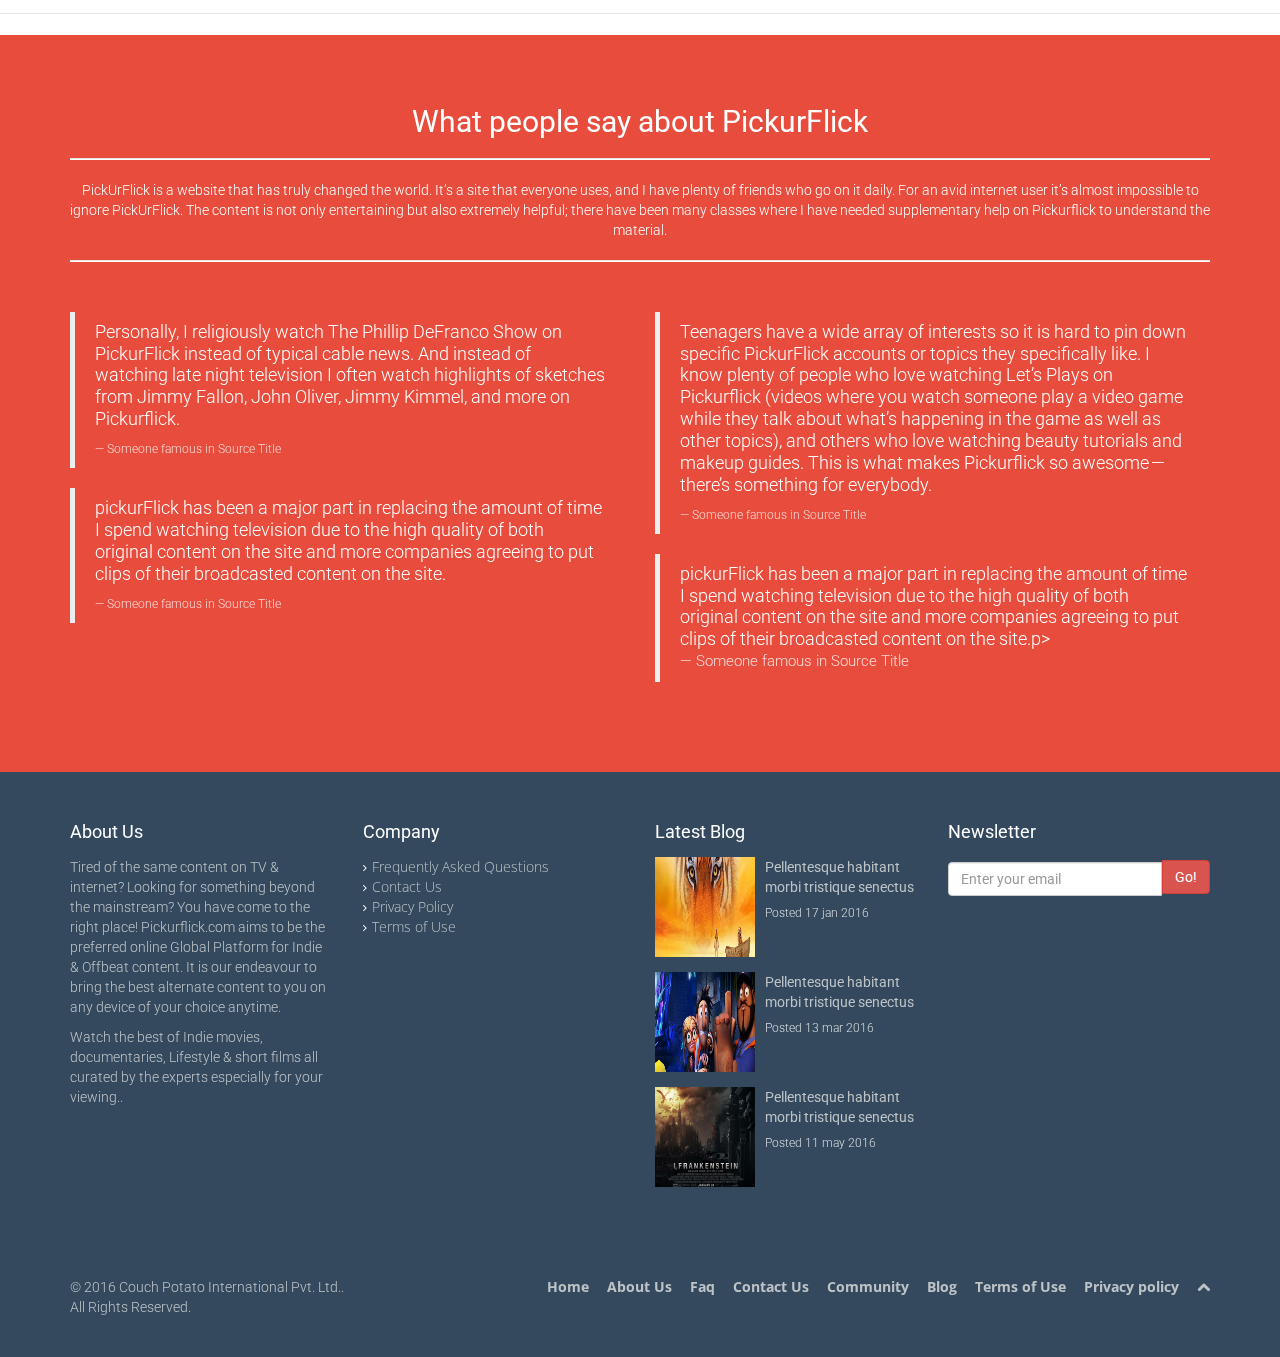
==== commit 27233087: "Add files via upload" ====
--- a/index.html
+++ b/index.html
@@ -119,11 +119,7 @@
     transition: opacity 500ms;
 }
 //fonts
-.flickH {
-   font-family: 'Open Sans', sans-serif;
-   color:#e8a584;
-   
-}
+
 .flickT {
    font-family: 'Open Sans', sans-serif;
    color:black;
@@ -137,6 +133,10 @@
    
 }
 
+.flickH{
+         font-family: 'Open Sans', sans-serif;
+         color:#d85e5c;
+       }
 /*.navbar{                // earlier ver spotlights in nav & footer
 
 background-image: url(images/slider/focus1.png);
@@ -283,19 +283,24 @@
 
          
 <!-- signup/login modal-->
-	
-	<div class="modal fade" id="auth-login" tabindex="-1" role="dialog" aria-labelledby="myModalLabel">
-	  <div class="modal-dialog modal-width" role="document">
-	  	<div class="modal-content">
-		    <div class="modal-body modal-padding">		  
-					
-	        <form class="form-signin" method="post" id="login-form">
-      
-             <h2 class="form-signin-heading"><b>Log In</b></h2><hr />
-        
-    
-        
-        <div class="form-group">
+  
+  <div class="modal fade" id="auth-login" tabindex="-1" role="dialog" aria-labelledby="myModalLabel">
+    <div class="modal-dialog modal-width" role="document">
+      <div class="modal-content">
+
+          <div class="modal-header">
+            
+            <button type="button" class="close" data-dismiss="modal"><b>X</b></button>
+            <h2 class="form-signin-heading"><b>Log In</b></h2><hr/>
+
+          </div>
+
+        <div class="modal-body modal-padding">      
+          
+          <form class="form-signin" method="post" id="login-form">
+      
+             
+          <div class="form-group">
            <input type="email" class="form-control" placeholder="Email address" name="user_email" id="user_email" />
            <span id="check-e"></span>
         </div>
@@ -304,7 +309,7 @@
            <input type="password" class="form-control" placeholder="Password" name="password" id="password"/>
         </div>
        
-        <hr />
+        <hr />  
         
         <div class="form-group">
 
@@ -318,34 +323,45 @@
       </form>
 
     </div>
-	 	<br/>
-			
+    <hr/>
+      
     <div class="grey"><center><b>CONNECT WITH</b></center></div>
-			<br/>
-		<a href="#" class="btn btn-lg btn-danger col-xs-6"><b>Gmail</b></a>
-		<a href="#" class="btn btn-lg col-xs-6" style="background-color:#3b5998;"><b style="color:white">Facebook</b></i></a>
-
-	
-			
-		   </div>		  
-		 </div>
-	 </div>
-
-	
-	<div class="modal fade" id="auth-signup" tabindex="-1" role="dialog" aria-labelledby="myModalLabel">
-	  <div class="modal-dialog modal-width" role="document">
-	  	<div class="modal-content">
-		    <div class="modal-body modal-padding">		  
-			     <form class="form-signin" method="post" id="login-form">
-              <h2 class="form-signin-heading"><b>Sign-Up</b></h2><hr />
-	
-	
+      <br/>
+    <a href="#" class="btn btn-lg btn-danger col-xs-6"><b>Gmail</b></a>
+    <a href="#" class="btn btn-lg col-xs-6" style="background-color:#3b5998;"><b style="color:white">Facebook</b></i></a>
+<br/><hr/>
+     <div class="modal-footer">
+        <button type="button" class="btn btn-default" data-dismiss="modal">Close</button>
+      </div>
+
+  
+      
+       </div>     
+     </div>
+   </div>
+
+  <!-- Signup Modal -->
+
+  <div class="modal fade" id="auth-signup" tabindex="-1" role="dialog" aria-labelledby="myModalLabel">
+    <div class="modal-dialog modal-width" role="document">
+      <div class="modal-content">
+        <div class="modal-header">
+          
+          <button type="button" class="close" data-dismiss="modal"><b>X</b></button>
+          <h2 class="form-signin-heading"><b>Sign-Up</b></h2><hr/>
+
+        </div>
+        <div class="modal-body modal-padding">      
+           <form class="form-signin" method="post" id="login-form">
+              
+  
+  
            
       <div class="form-group">
           <input type="text" class="form-control " placeholder="First name" name="first_name" id="first_name" />
       </div>
-		
-  		 <div class="form-group">
+    
+       <div class="form-group">
           <input type="text" class="form-control " placeholder="Last name" name="last_name" id="last_name" />
        </div>
         
@@ -353,8 +369,8 @@
           <input type="email" class="form-control " placeholder="Email address" name="user_email" id="user_email" />
           <span id="check-e"></span>
       </div>
-		
-		  <div class="form-group">
+    
+      <div class="form-group">
         <input type="number" class="form-control  "placeholder="Phone number" name="phone" id="phone" />
       </div>
         
@@ -373,25 +389,26 @@
                <span class="glyphicon glyphicon-log-in"></span> &nbsp; Submit
             </button> 
        </div>  
-		  
-    </form>	
-		
-			<div class="grey"><center><b>CONNECT WITH</b></center></div>
-		
-    	<br/>
-		
-    	<a href="#" class="btn btn-lg btn-danger"><b>Gmail</b></a>
-			<a href="#" class="btn btn-lg" style="background-color:#3b5998;"><b style="color:white">Facebook</b></i></a>
-
-			
-		
-			
-		   </div>		  
-		 </div>
-	  </div>
-	</div>
-		 
-		
+      
+    </form> 
+       <hr/>
+      <div class="grey"><center><b>CONNECT WITH</b></center></div>
+    
+      <br/>
+    
+      <a href="#" class="btn btn-lg btn-danger"><b>Gmail</b></a>
+      <a href="#" class="btn btn-lg" style="background-color:#3b5998;"><b style="color:white">Facebook</b></i></a>&nbsp&nbsp&nbsp&nbsp&nbsp&nbsp&nbsp&nbsp&nbsp&nbsp&nbsp&nbsp&nbsp&nbsp&nbsp&nbsp&nbsp&nbsp&nbsp&nbsp&nbsp&nbsp&nbsp&nbsp&nbsp&nbsp&nbsp&nbsp&nbsp&nbsp&nbsp&nbsp&nbsp&nbsp&nbsp&nbsp&nbsp&nbsp&nbsp&nbsp&nbsp&nbsp&nbsp&nbsp&nbsp&nbsp&nbsp&nbsp&nbsp&nbsp&nbsp&nbsp&nbsp&nbsp&nbsp&nbsp&nbsp&nbsp&nbsp&nbsp&nbsp&nbsp&nbsp&nbsp&nbsp&nbsp&nbsp&nbsp&nbsp&nbsp
+      <button type="button" class="btn btn-default" data-dismiss="modal">Close</button>
+
+    
+      
+    
+      
+       </div>     
+     </div>
+    </div>
+  </div>
+  
     
 	
 	
@@ -588,7 +605,14 @@
 
 <!-- Recommended Movies section -->
 
-			<h2 class="flickH"><center>Recommended Flicks</center></h2><hr/>
+		
+
+
+
+
+    	<h2 class="flickH"><center>Recommended Flicks</center></h2>
+
+      <hr/>
 					
 			
 			<div class="row">
